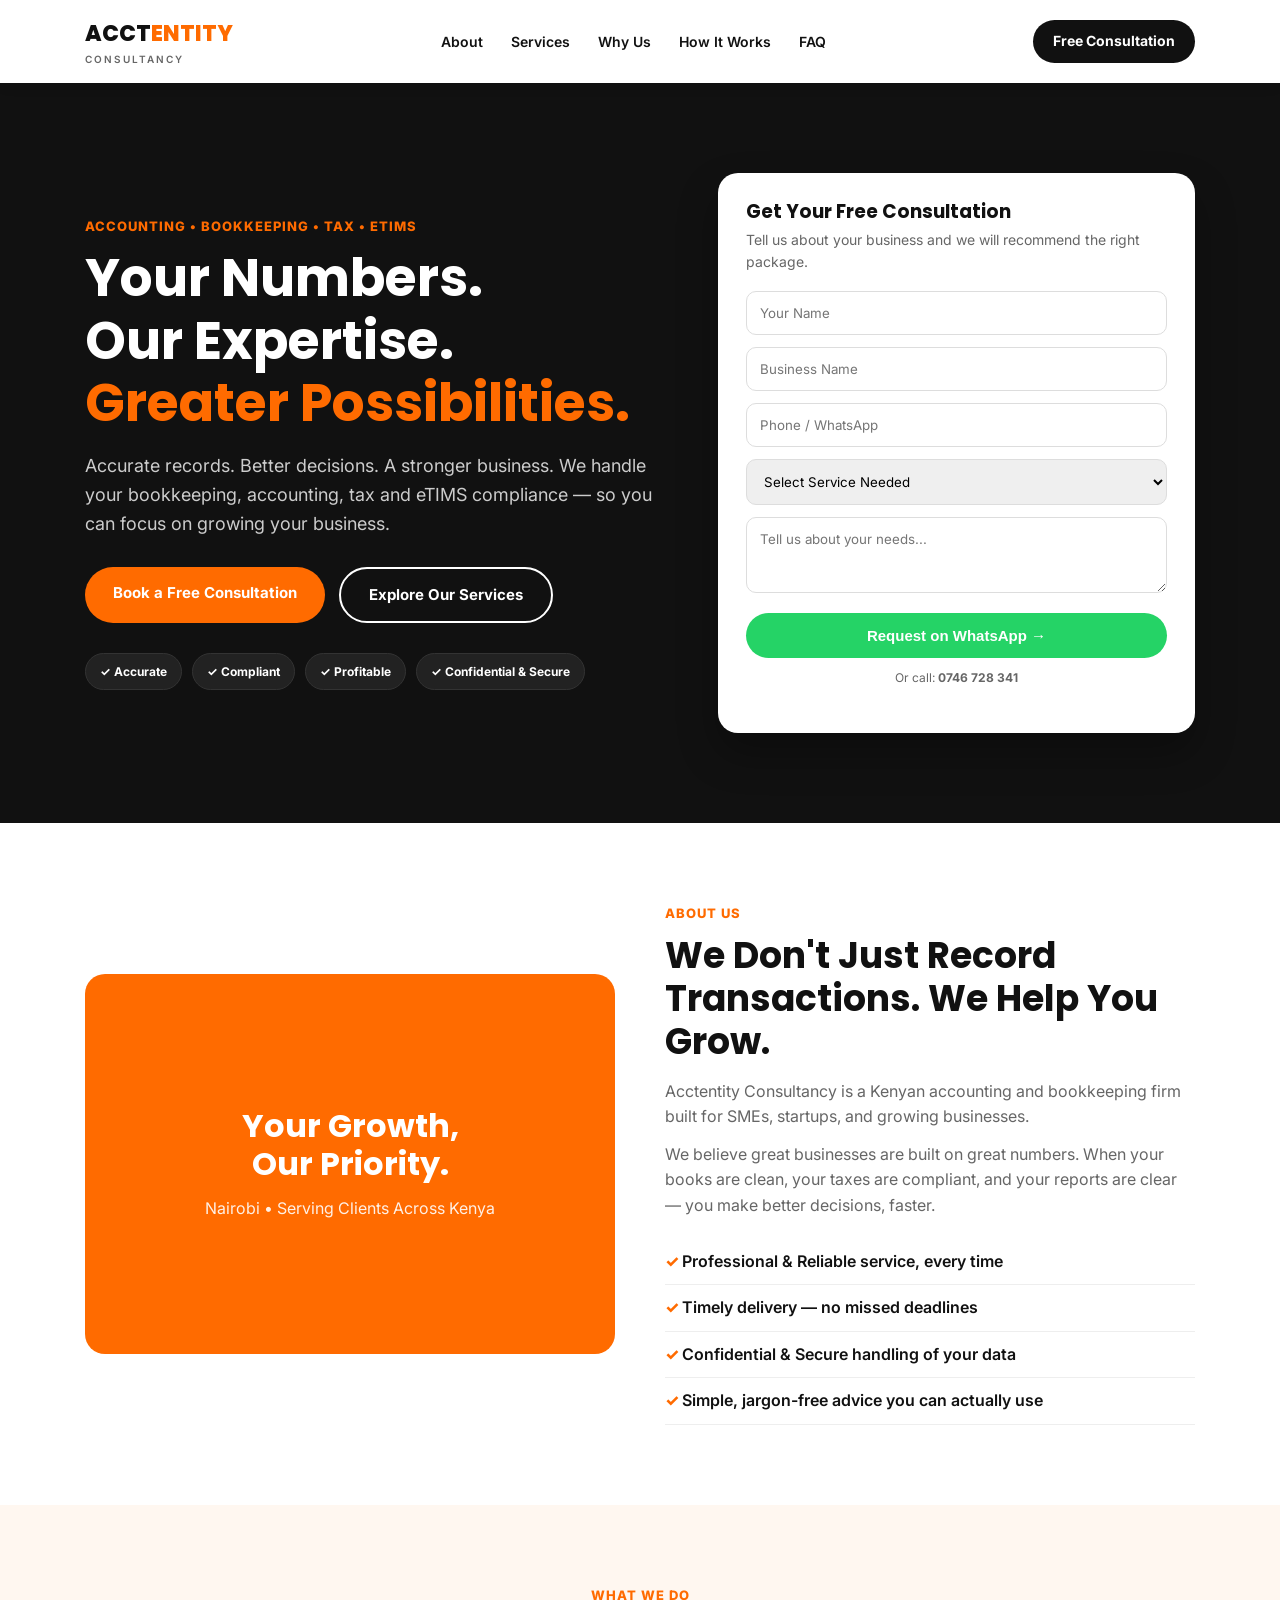
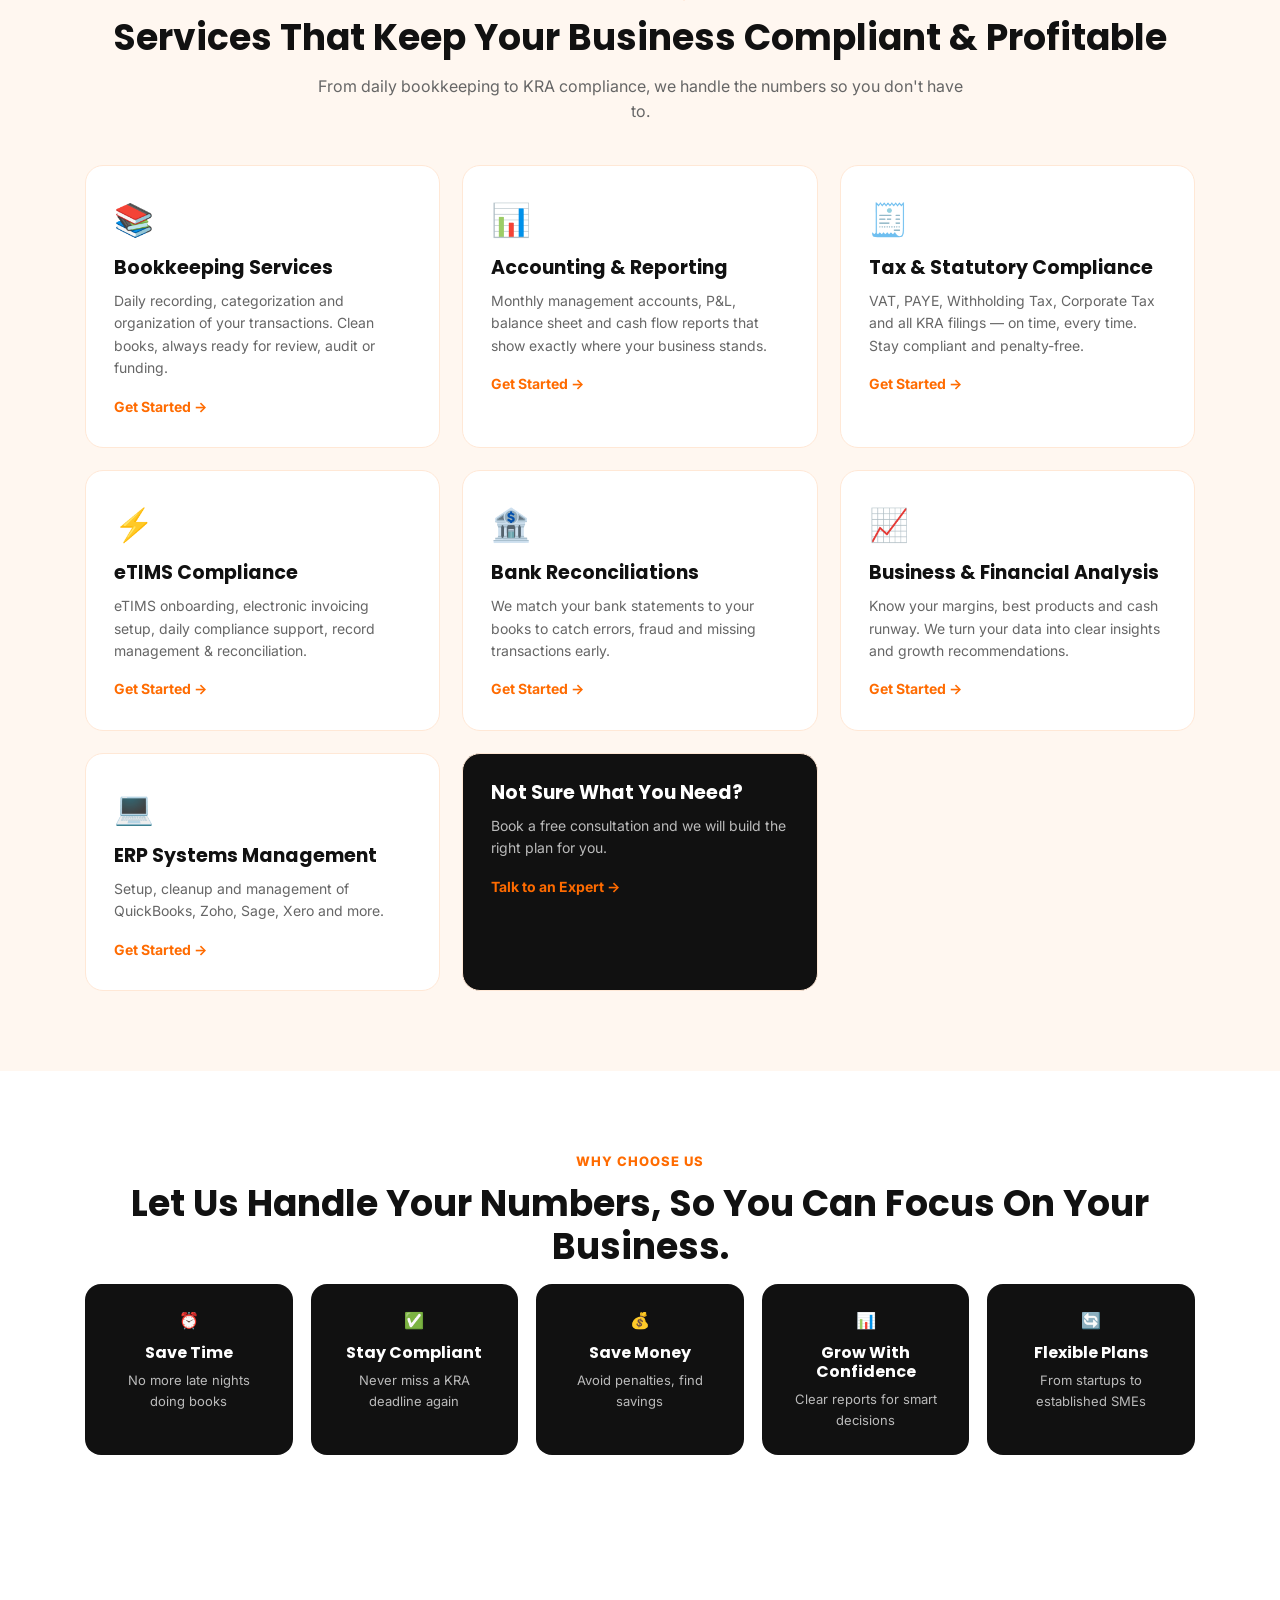
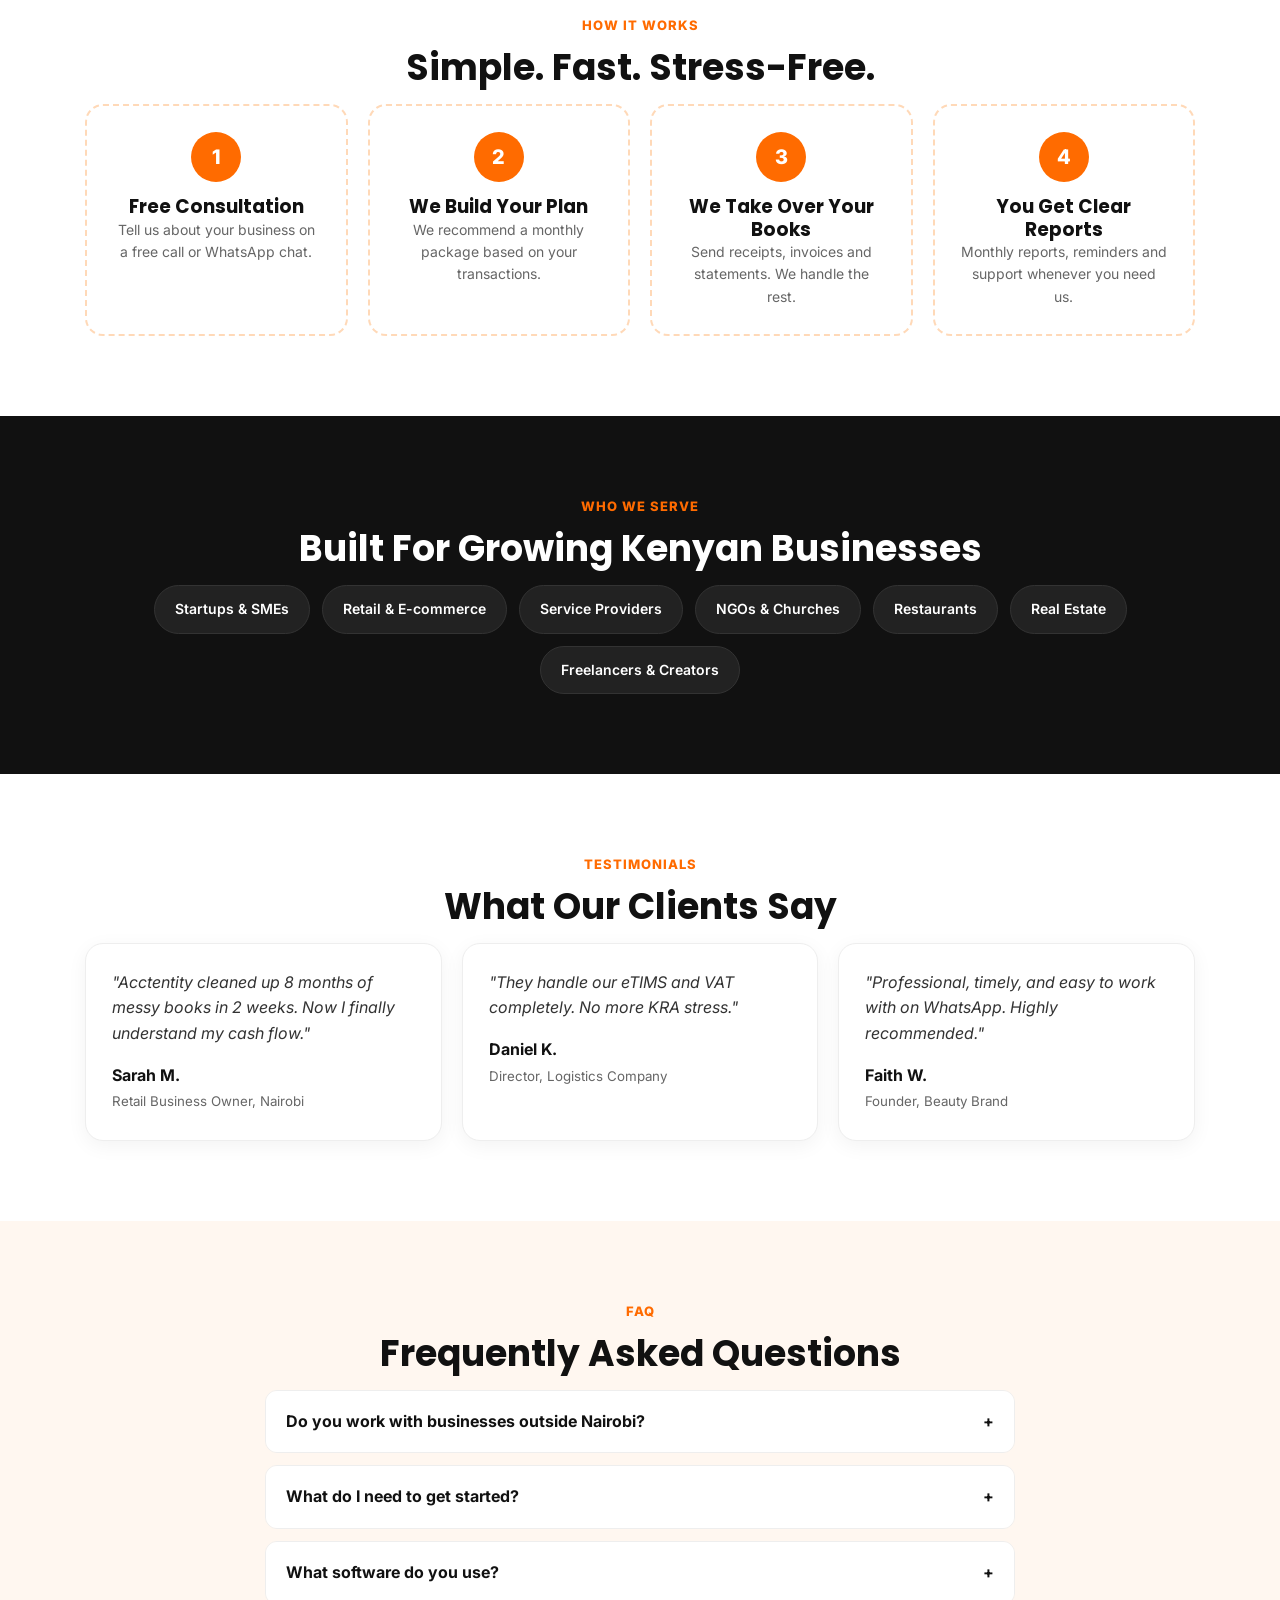
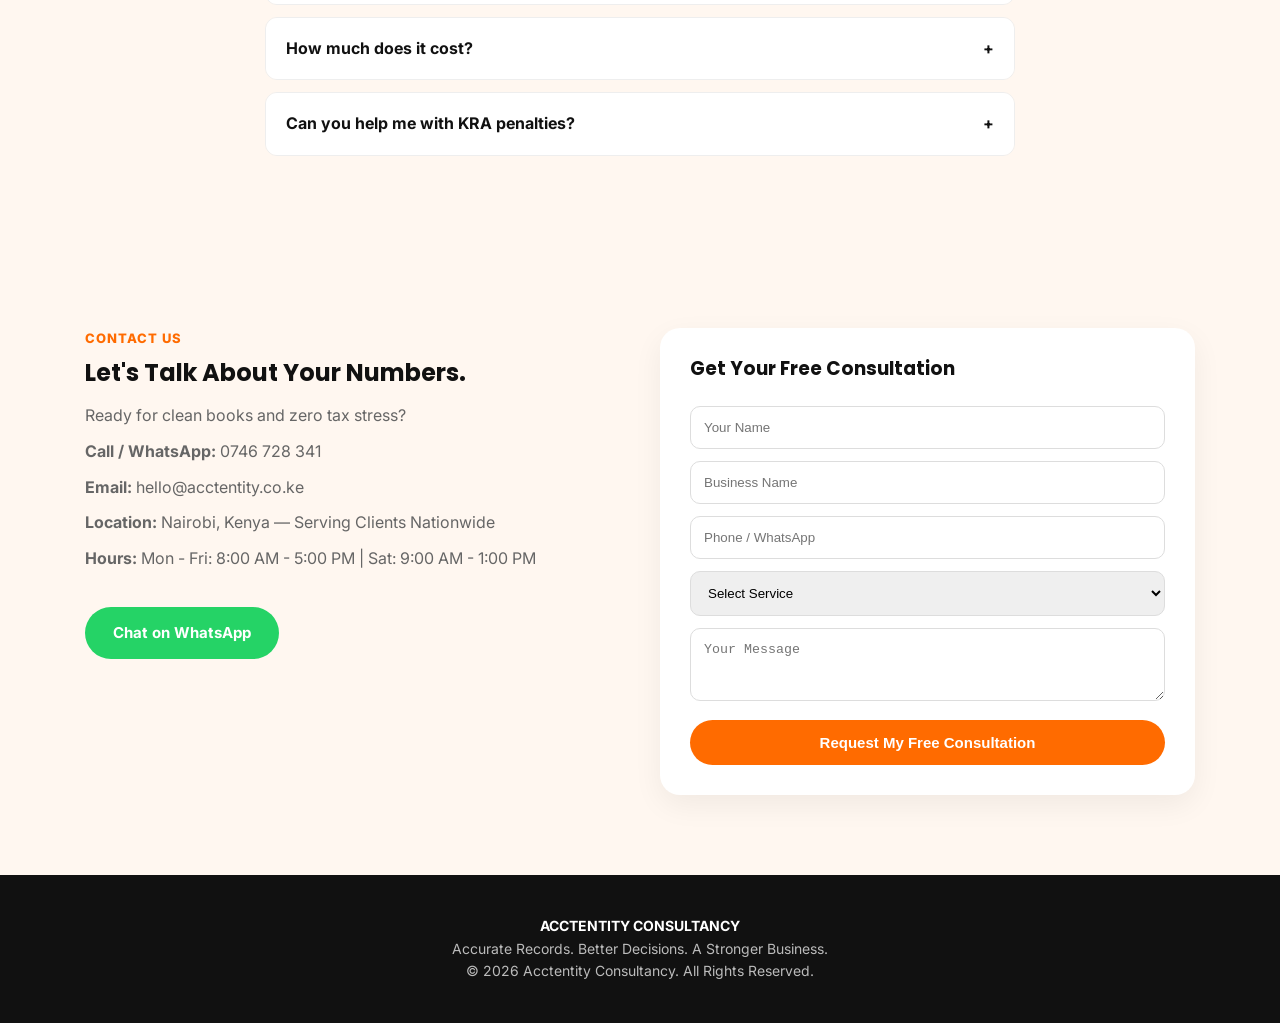
==== index.html @ 09a9f97b "Initial commit" ====
<!DOCTYPE html>
<html lang="en">
<head>
<meta charset="UTF-8">
<meta name="viewport" content="width=device-width, initial-scale=1.0">
<title>Acctentity Consultancy | Your Numbers. Our Expertise. Greater Possibilities.</title>
<meta name="description" content="Bookkeeping, Accounting, Tax & eTIMS Compliance in Kenya. Accurate records. Better decisions. A stronger business.">
<link href="https://fonts.googleapis.com/css2?family=Inter:wght@400;600;700;800&family=Poppins:wght@600;700;800&display=swap" rel="stylesheet">
<style>
*{margin:0;padding:0;box-sizing:border-box}
:root{--orange:#FF6B00;--black:#111111;--dark:#1A1A1A;--light:#FFF7F0;--gray:#666;--white:#fff;--green:#25D366}
body{font-family:'Inter',sans-serif;color:var(--black);line-height:1.6;background:#fff}
h1,h2,h3{font-family:'Poppins',sans-serif;line-height:1.2}
a{text-decoration:none}
.container{max-width:1150px;margin:0 auto;padding:0 20px}
.btn{display:inline-block;padding:14px 28px;border-radius:50px;font-weight:700;font-size:15px;transition:.3s}
.btn-orange{background:var(--orange);color:#fff}
.btn-orange:hover{background:#e65f00;transform:translateY(-2px)}
.btn-outline{border:2px solid #fff;color:#fff}
.btn-dark{background:var(--black);color:#fff}
.btn-green{background:var(--green);color:#fff}
section{padding:80px 0}
.section-tag{color:var(--orange);font-weight:800;letter-spacing:1px;text-transform:uppercase;font-size:13px;margin-bottom:10px}
.section-title{font-size:36px;margin-bottom:15px}
.section-sub{color:var(--gray);max-width:650px;margin-bottom:40px}
.center{text-align:center}
.center .section-sub{margin:0 auto 40px}

/* NAV */
header{position:sticky;top:0;z-index:100;background:#fff;box-shadow:0 2px 15px rgba(0,0,0,.06)}
nav{display:flex;justify-content:space-between;align-items:center;padding:16px 0}
.logo{font-family:'Poppins',sans-serif;font-weight:800;font-size:22px}
.logo span{color:var(--orange)}
.logo small{display:block;font-family:'Inter',sans-serif;font-size:10px;letter-spacing:2px;color:var(--gray);font-weight:600}
.nav-links{display:flex;gap:28px;list-style:none}
.nav-links a{color:var(--black);font-weight:600;font-size:14px}
.nav-links a:hover{color:var(--orange)}
.nav-cta{padding:10px 20px;background:var(--black);color:#fff;border-radius:50px;font-weight:700;font-size:14px}
.mobile-menu{display:none;font-size:26px;cursor:pointer}

/* HERO */
.hero{background:var(--black);color:#fff;padding:90px 0;position:relative;overflow:hidden}
.hero-grid{display:grid;grid-template-columns:1.1fr .9fr;gap:50px;align-items:center}
.hero h1{font-size:52px;margin-bottom:18px}
.hero h1 span{color:var(--orange)}
.hero p{color:#ccc;font-size:18px;margin-bottom:28px}
.hero-btns{display:flex;gap:14px;flex-wrap:wrap;margin-bottom:30px}
.trust-bar{display:flex;gap:10px;flex-wrap:wrap}
.trust-bar span{background:#222;border:1px solid #333;padding:8px 14px;border-radius:50px;font-size:12px;font-weight:700}
.hero-card{background:#fff;color:var(--black);border-radius:20px;padding:28px;box-shadow:0 20px 40px rgba(0,0,0,.3)}
.hero-card h3{margin-bottom:5px}
.hero-card p{color:var(--gray);font-size:14px;margin-bottom:18px}
.hero-card input,.hero-card select,.hero-card textarea{width:100%;padding:13px;border:1px solid #ddd;border-radius:10px;margin-bottom:12px;font-family:inherit}
.hero-card button{width:100%;border:none;cursor:pointer}

/* ABOUT */
.about-grid{display:grid;grid-template-columns:1fr 1fr;gap:50px;align-items:center}
.about-img{background:var(--orange);border-radius:20px;height:380px;display:flex;align-items:center;justify-content:center;color:#fff;text-align:center;padding:30px}
.about-img h3{font-size:32px}
.promise-list{list-style:none;margin-top:20px}
.promise-list li{padding:10px 0;border-bottom:1px solid #eee;font-weight:600}
.promise-list li:before{content:"✓ ";color:var(--orange);font-weight:800}

/* SERVICES */
.services{background:var(--light)}
.services-grid{display:grid;grid-template-columns:repeat(3,1fr);gap:22px}
.service-card{background:#fff;padding:28px;border-radius:18px;border:1px solid #ffe8d6}
.service-card .icon{font-size:32px;margin-bottom:12px}
.service-card h3{margin-bottom:10px;font-size:19px}
.service-card p{color:var(--gray);font-size:14px;margin-bottom:14px}
.service-card a{color:var(--orange);font-weight:700;font-size:14px}

/* WHY */
.why-grid{display:grid;grid-template-columns:repeat(5,1fr);gap:18px}
.why-box{background:var(--black);color:#fff;padding:24px;border-radius:16px;text-align:center}
.why-box h3{font-size:16px;margin:10px 0 8px}
.why-box p{font-size:13px;color:#bbb}

/* PROCESS */
.process{background:#fff}
.steps{display:grid;grid-template-columns:repeat(4,1fr);gap:20px}
.step{border:2px dashed #ffd9b8;border-radius:18px;padding:26px;text-align:center;position:relative}
.step-num{width:50px;height:50px;background:var(--orange);color:#fff;border-radius:50%;display:flex;align-items:center;justify-content:center;font-weight:800;font-size:20px;margin:0 auto 14px}

/* SERVE */
.serve{background:var(--black);color:#fff}
.serve-tags{display:flex;flex-wrap:wrap;gap:12px;justify-content:center}
.serve-tags span{background:#222;border:1px solid #333;padding:12px 20px;border-radius:50px;font-size:14px;font-weight:600}

/* TESTIMONIALS */
.testi-grid{display:grid;grid-template-columns:repeat(3,1fr);gap:20px}
.testi{background:#fff;border:1px solid #eee;border-radius:18px;padding:26px;box-shadow:0 5px 20px rgba(0,0,0,.05)}
.testi p{font-style:italic;color:#333;margin-bottom:16px}
.testi strong{display:block}
.testi small{color:var(--gray)}

/* FAQ */
.faq{max-width:750px;margin:0 auto}
.faq-item{border:1px solid #eee;border-radius:12px;margin-bottom:12px;overflow:hidden}
.faq-q{padding:18px 20px;background:#fff;font-weight:700;cursor:pointer;display:flex;justify-content:space-between}
.faq-a{padding:0 20px 18px;color:var(--gray);font-size:14px;display:none}
.faq-item.open .faq-a{display:block}

/* CONTACT */
.contact{background:var(--light)}
.contact-grid{display:grid;grid-template-columns:1fr 1fr;gap:40px}
.contact-info h2{margin-bottom:16px}
.contact-info p{margin-bottom:10px;color:var(--gray)}
.contact-form{background:#fff;padding:30px;border-radius:20px;box-shadow:0 10px 30px rgba(0,0,0,.06)}
.contact-form input,.contact-form select,.contact-form textarea{width:100%;padding:13px;border:1px solid #ddd;border-radius:10px;margin-bottom:12px}
.contact-form button{width:100%;border:none;cursor:pointer}
footer{background:#111;color:#bbb;padding:40px 0;text-align:center;font-size:14px}
footer strong{color:#fff}

/* RESPONSIVE */
@media(max-width:900px){
.hero-grid,.about-grid,.contact-grid{grid-template-columns:1fr}
.services-grid{grid-template-columns:repeat(2,1fr)}
.why-grid{grid-template-columns:repeat(2,1fr)}
.steps,.testi-grid{grid-template-columns:1fr}
.hero h1{font-size:38px}
.nav-links{display:none}
.mobile-menu{display:block}
.section-title{font-size:28px}
}
@media(max-width:550px){.services-grid{grid-template-columns:1fr}}
</style>
</head>
<body>

<header>
<div class="container">
<nav>
<div class="logo">ACCT<span>ENTITY</span> <small>CONSULTANCY</small></div>
<ul class="nav-links">
<li><a href="#about">About</a></li>
<li><a href="#services">Services</a></li>
<li><a href="#why">Why Us</a></li>
<li><a href="#process">How It Works</a></li>
<li><a href="#faq">FAQ</a></li>
</ul>
<a class="nav-cta" href="#contact">Free Consultation</a>
<div class="mobile-menu" onclick="document.querySelector('.nav-links').style.display=document.querySelector('.nav-links').style.display==='flex'?'none':'flex'">☰</div>
</nav>
</div>
</header>

<!-- HERO -->
<section class="hero">
<div class="container hero-grid">
<div>
<div class="section-tag">Accounting • Bookkeeping • Tax • eTIMS</div>
<h1>Your Numbers.<br>Our Expertise.<br><span>Greater Possibilities.</span></h1>
<p>Accurate records. Better decisions. A stronger business. We handle your bookkeeping, accounting, tax and eTIMS compliance — so you can focus on growing your business.</p>
<div class="hero-btns">
<a href="#contact" class="btn btn-orange">Book a Free Consultation</a>
<a href="#services" class="btn btn-outline">Explore Our Services</a>
</div>
<div class="trust-bar">
<span>✓ Accurate</span><span>✓ Compliant</span><span>✓ Profitable</span><span>✓ Confidential & Secure</span>
</div>
</div>
<div class="hero-card">
<h3>Get Your Free Consultation</h3>
<p>Tell us about your business and we will recommend the right package.</p>
<form onsubmit="sendWhatsApp(event)">
<input type="text" id="name" placeholder="Your Name" required>
<input type="text" id="business" placeholder="Business Name" required>
<input type="tel" id="phone" placeholder="Phone / WhatsApp" required>
<select id="service" required>
<option value="">Select Service Needed</option>
<option>Bookkeeping</option>
<option>Accounting & Reporting</option>
<option>Tax & Compliance</option>
<option>eTIMS Compliance</option>
<option>ERP Systems</option>
<option>Financial Analysis</option>
</select>
<textarea id="msg" rows="3" placeholder="Tell us about your needs..."></textarea>
<button type="submit" class="btn btn-green">Request on WhatsApp →</button>
</form>
<p style="font-size:12px;text-align:center;margin-top:10px;">Or call: <b>0746 728 341</b></p>
</div>
</div>
</section>

<!-- ABOUT -->
<section id="about">
<div class="container about-grid">
<div class="about-img"><div><h3>Your Growth,<br>Our Priority.</h3><p style="margin-top:12px;color:#fff;opacity:.9">Nairobi • Serving Clients Across Kenya</p></div></div>
<div>
<div class="section-tag">About Us</div>
<h2 class="section-title">We Don't Just Record Transactions. We Help You Grow.</h2>
<p style="color:var(--gray)">Acctentity Consultancy is a Kenyan accounting and bookkeeping firm built for SMEs, startups, and growing businesses.</p>
<p style="color:var(--gray);margin-top:12px">We believe great businesses are built on great numbers. When your books are clean, your taxes are compliant, and your reports are clear — you make better decisions, faster.</p>
<ul class="promise-list">
<li>Professional & Reliable service, every time</li>
<li>Timely delivery — no missed deadlines</li>
<li>Confidential & Secure handling of your data</li>
<li>Simple, jargon-free advice you can actually use</li>
</ul>
</div>
</div>
</section>

<!-- SERVICES -->
<section id="services" class="services">
<div class="container">
<div class="center"><div class="section-tag">What We Do</div><h2 class="section-title">Services That Keep Your Business Compliant & Profitable</h2><p class="section-sub">From daily bookkeeping to KRA compliance, we handle the numbers so you don't have to.</p></div>
<div class="services-grid">
<div class="service-card"><div class="icon">📚</div><h3>Bookkeeping Services</h3><p>Daily recording, categorization and organization of your transactions. Clean books, always ready for review, audit or funding.</p><a href="#contact">Get Started →</a></div>
<div class="service-card"><div class="icon">📊</div><h3>Accounting & Reporting</h3><p>Monthly management accounts, P&L, balance sheet and cash flow reports that show exactly where your business stands.</p><a href="#contact">Get Started →</a></div>
<div class="service-card"><div class="icon">🧾</div><h3>Tax & Statutory Compliance</h3><p>VAT, PAYE, Withholding Tax, Corporate Tax and all KRA filings — on time, every time. Stay compliant and penalty-free.</p><a href="#contact">Get Started →</a></div>
<div class="service-card"><div class="icon">⚡</div><h3>eTIMS Compliance</h3><p>eTIMS onboarding, electronic invoicing setup, daily compliance support, record management & reconciliation.</p><a href="#contact">Get Started →</a></div>
<div class="service-card"><div class="icon">🏦</div><h3>Bank Reconciliations</h3><p>We match your bank statements to your books to catch errors, fraud and missing transactions early.</p><a href="#contact">Get Started →</a></div>
<div class="service-card"><div class="icon">📈</div><h3>Business & Financial Analysis</h3><p>Know your margins, best products and cash runway. We turn your data into clear insights and growth recommendations.</p><a href="#contact">Get Started →</a></div>
<div class="service-card"><div class="icon">💻</div><h3>ERP Systems Management</h3><p>Setup, cleanup and management of QuickBooks, Zoho, Sage, Xero and more.</p><a href="#contact">Get Started →</a></div>
<div class="service-card" style="background:var(--black);color:#fff"><h3 style="color:#fff">Not Sure What You Need?</h3><p style="color:#bbb">Book a free consultation and we will build the right plan for you.</p><a href="#contact" style="color:var(--orange)">Talk to an Expert →</a></div>
</div>
</div>
</section>

<!-- WHY -->
<section id="why">
<div class="container">
<div class="center"><div class="section-tag">Why Choose Us</div><h2 class="section-title">Let Us Handle Your Numbers, So You Can Focus On Your Business.</h2></div>
<div class="why-grid">
<div class="why-box"><div>⏰</div><h3>Save Time</h3><p>No more late nights doing books</p></div>
<div class="why-box"><div>✅</div><h3>Stay Compliant</h3><p>Never miss a KRA deadline again</p></div>
<div class="why-box"><div>💰</div><h3>Save Money</h3><p>Avoid penalties, find savings</p></div>
<div class="why-box"><div>📊</div><h3>Grow With Confidence</h3><p>Clear reports for smart decisions</p></div>
<div class="why-box"><div>🔄</div><h3>Flexible Plans</h3><p>From startups to established SMEs</p></div>
</div>
</div>
</section>

<!-- PROCESS -->
<section id="process" class="process">
<div class="container">
<div class="center"><div class="section-tag">How It Works</div><h2 class="section-title">Simple. Fast. Stress-Free.</h2></div>
<div class="steps">
<div class="step"><div class="step-num">1</div><h3>Free Consultation</h3><p style="color:var(--gray);font-size:14px">Tell us about your business on a free call or WhatsApp chat.</p></div>
<div class="step"><div class="step-num">2</div><h3>We Build Your Plan</h3><p style="color:var(--gray);font-size:14px">We recommend a monthly package based on your transactions.</p></div>
<div class="step"><div class="step-num">3</div><h3>We Take Over Your Books</h3><p style="color:var(--gray);font-size:14px">Send receipts, invoices and statements. We handle the rest.</p></div>
<div class="step"><div class="step-num">4</div><h3>You Get Clear Reports</h3><p style="color:var(--gray);font-size:14px">Monthly reports, reminders and support whenever you need us.</p></div>
</div>
</div>
</section>

<!-- SERVE -->
<section class="serve">
<div class="container center">
<div class="section-tag">Who We Serve</div>
<h2 class="section-title" style="color:#fff">Built For Growing Kenyan Businesses</h2>
<div class="serve-tags">
<span>Startups & SMEs</span><span>Retail & E-commerce</span><span>Service Providers</span><span>NGOs & Churches</span><span>Restaurants</span><span>Real Estate</span><span>Freelancers & Creators</span>
</div>
</div>
</section>

<!-- TESTIMONIALS -->
<section>
<div class="container">
<div class="center"><div class="section-tag">Testimonials</div><h2 class="section-title">What Our Clients Say</h2></div>
<div class="testi-grid">
<div class="testi"><p>"Acctentity cleaned up 8 months of messy books in 2 weeks. Now I finally understand my cash flow."</p><strong>Sarah M.</strong><small>Retail Business Owner, Nairobi</small></div>
<div class="testi"><p>"They handle our eTIMS and VAT completely. No more KRA stress."</p><strong>Daniel K.</strong><small>Director, Logistics Company</small></div>
<div class="testi"><p>"Professional, timely, and easy to work with on WhatsApp. Highly recommended."</p><strong>Faith W.</strong><small>Founder, Beauty Brand</small></div>
</div>
</div>
</section>

<!-- FAQ -->
<section id="faq" style="background:var(--light)">
<div class="container">
<div class="center"><div class="section-tag">FAQ</div><h2 class="section-title">Frequently Asked Questions</h2></div>
<div class="faq">
<div class="faq-item"><div class="faq-q" onclick="this.parentElement.classList.toggle('open')">Do you work with businesses outside Nairobi? <span>+</span></div><div class="faq-a">Yes. We work 100% remotely via WhatsApp, email and Zoom with clients across Kenya.</div></div>
<div class="faq-item"><div class="faq-q" onclick="this.parentElement.classList.toggle('open')">What do I need to get started? <span>+</span></div><div class="faq-a">Just your business registration, recent bank statements, and any existing records. We will guide you through the rest.</div></div>
<div class="faq-item"><div class="faq-q" onclick="this.parentElement.classList.toggle('open')">What software do you use? <span>+</span></div><div class="faq-a">QuickBooks, Zoho Books, Xero, Sage and Excel — or we can work with your current system.</div></div>
<div class="faq-item"><div class="faq-q" onclick="this.parentElement.classList.toggle('open')">How much does it cost? <span>+</span></div><div class="faq-a">Our monthly packages are tailored to your transaction volume. Book a free consultation for a custom quote.</div></div>
<div class="faq-item"><div class="faq-q" onclick="this.parentElement.classList.toggle('open')">Can you help me with KRA penalties? <span>+</span></div><div class="faq-a">Yes. We can help you review, reconcile and resolve outstanding compliance issues.</div></div>
</div>
</div>
</section>

<!-- CONTACT -->
<section id="contact" class="contact">
<div class="container contact-grid">
<div class="contact-info">
<div class="section-tag">Contact Us</div>
<h2>Let's Talk About Your Numbers.</h2>
<p>Ready for clean books and zero tax stress?</p>
<p><b>Call / WhatsApp:</b> 0746 728 341</p>
<p><b>Email:</b> hello@acctentity.co.ke</p>
<p><b>Location:</b> Nairobi, Kenya — Serving Clients Nationwide</p>
<p><b>Hours:</b> Mon - Fri: 8:00 AM - 5:00 PM | Sat: 9:00 AM - 1:00 PM</p>
<br>
<a href="https://wa.me/254746728341?text=Hi%20Acctentity%2C%20I%20need%20help%20with%20my%20books" target="_blank" class="btn btn-green">Chat on WhatsApp</a>
</div>
<div class="contact-form">
<h3>Get Your Free Consultation</h3><br>
<form onsubmit="sendWhatsApp(event)">
<input type="text" placeholder="Your Name" required>
<input type="text" placeholder="Business Name">
<input type="tel" placeholder="Phone / WhatsApp" required>
<select><option>Select Service</option><option>Bookkeeping</option><option>Tax</option><option>eTIMS</option><option>Accounting</option></select>
<textarea rows="3" placeholder="Your Message"></textarea>
<button type="submit" class="btn btn-orange">Request My Free Consultation</button>
</form>
</div>
</div>
</section>

<footer>
<strong>ACCTENTITY CONSULTANCY</strong><br>
Accurate Records. Better Decisions. A Stronger Business.<br>
© 2026 Acctentity Consultancy. All Rights Reserved.
</footer>

<script>
function sendWhatsApp(e){
e.preventDefault();
var name=document.getElementById('name')?.value || '';
var biz=document.getElementById('business')?.value || '';
var phone=document.getElementById('phone')?.value || '';
var service=document.getElementById('service')?.value || '';
var msg=document.getElementById('msg')?.value || '';
var text="Hi Acctentity, I am "+name+" from "+biz+". I need help with: "+service+". "+msg+" My number: "+phone;
window.open("https://wa.me/254746728341?text="+encodeURIComponent(text),"_blank");
}
</script>
</body>
</html>
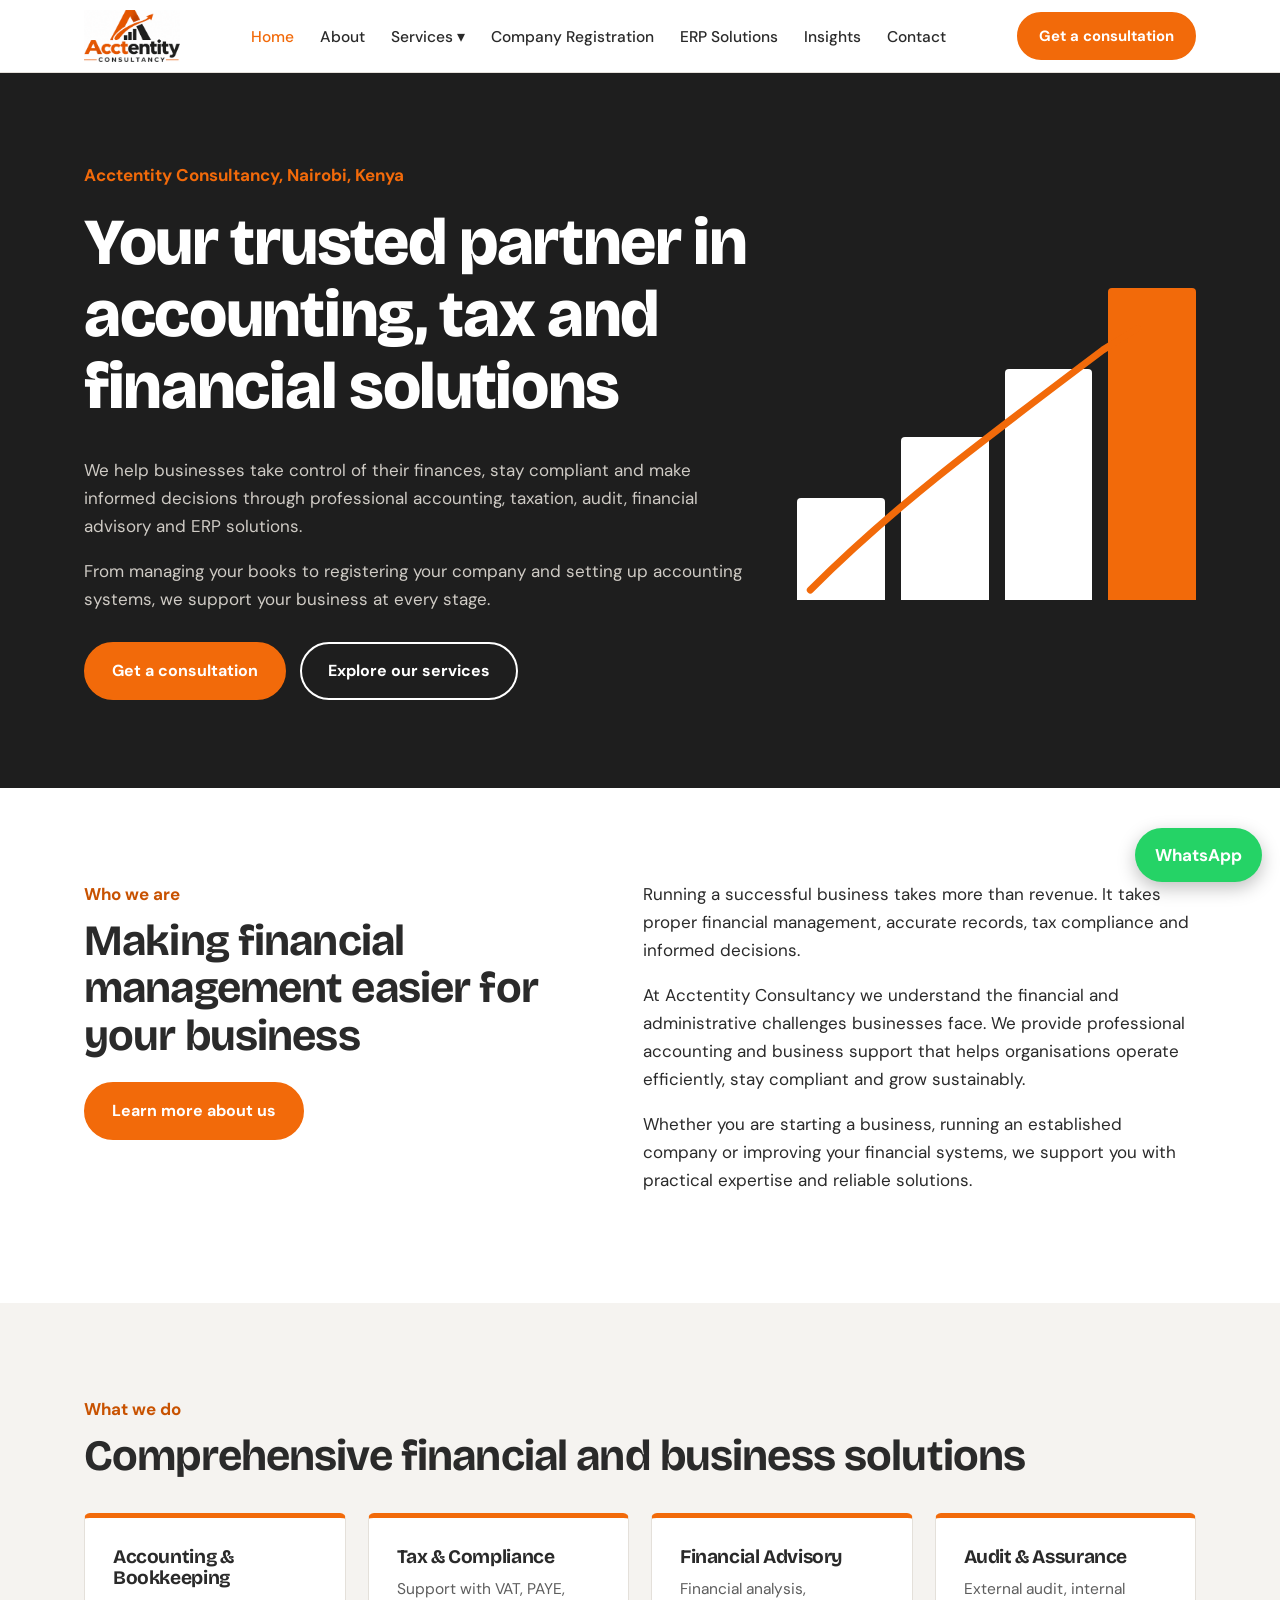
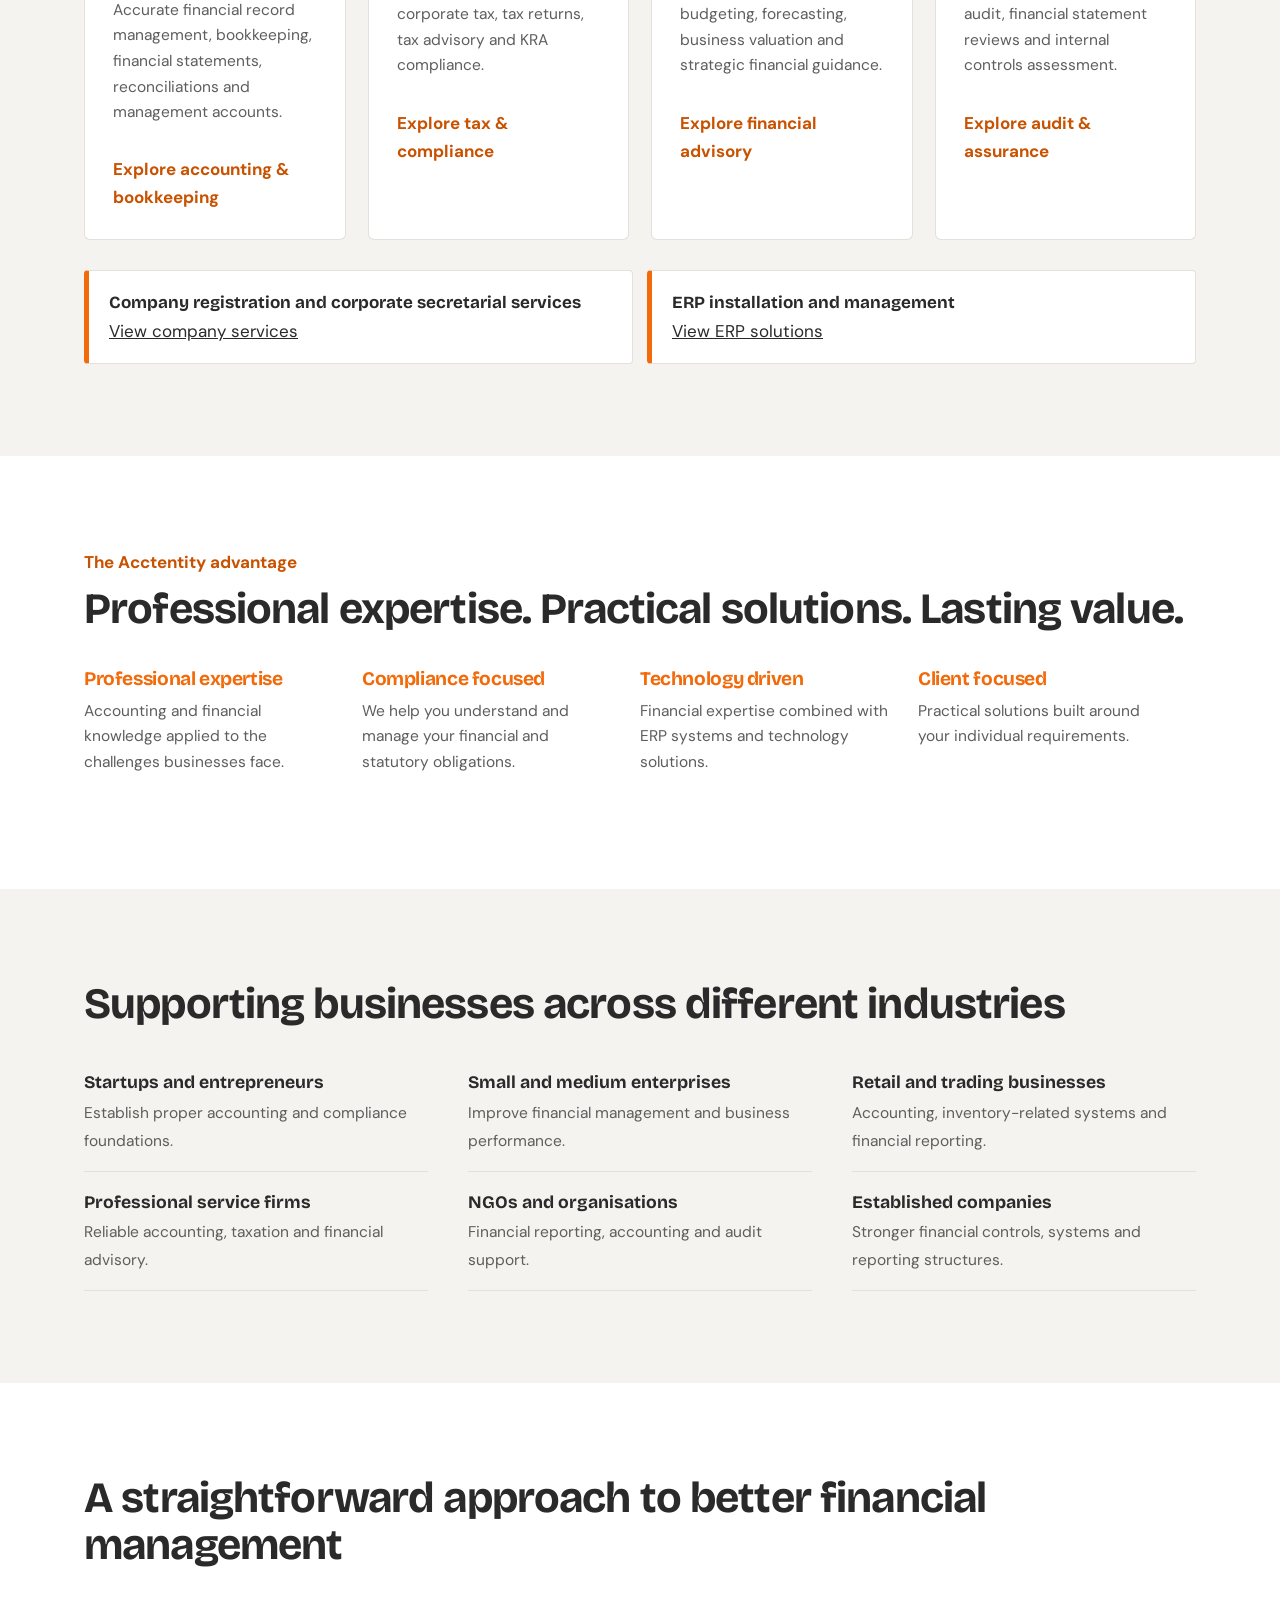
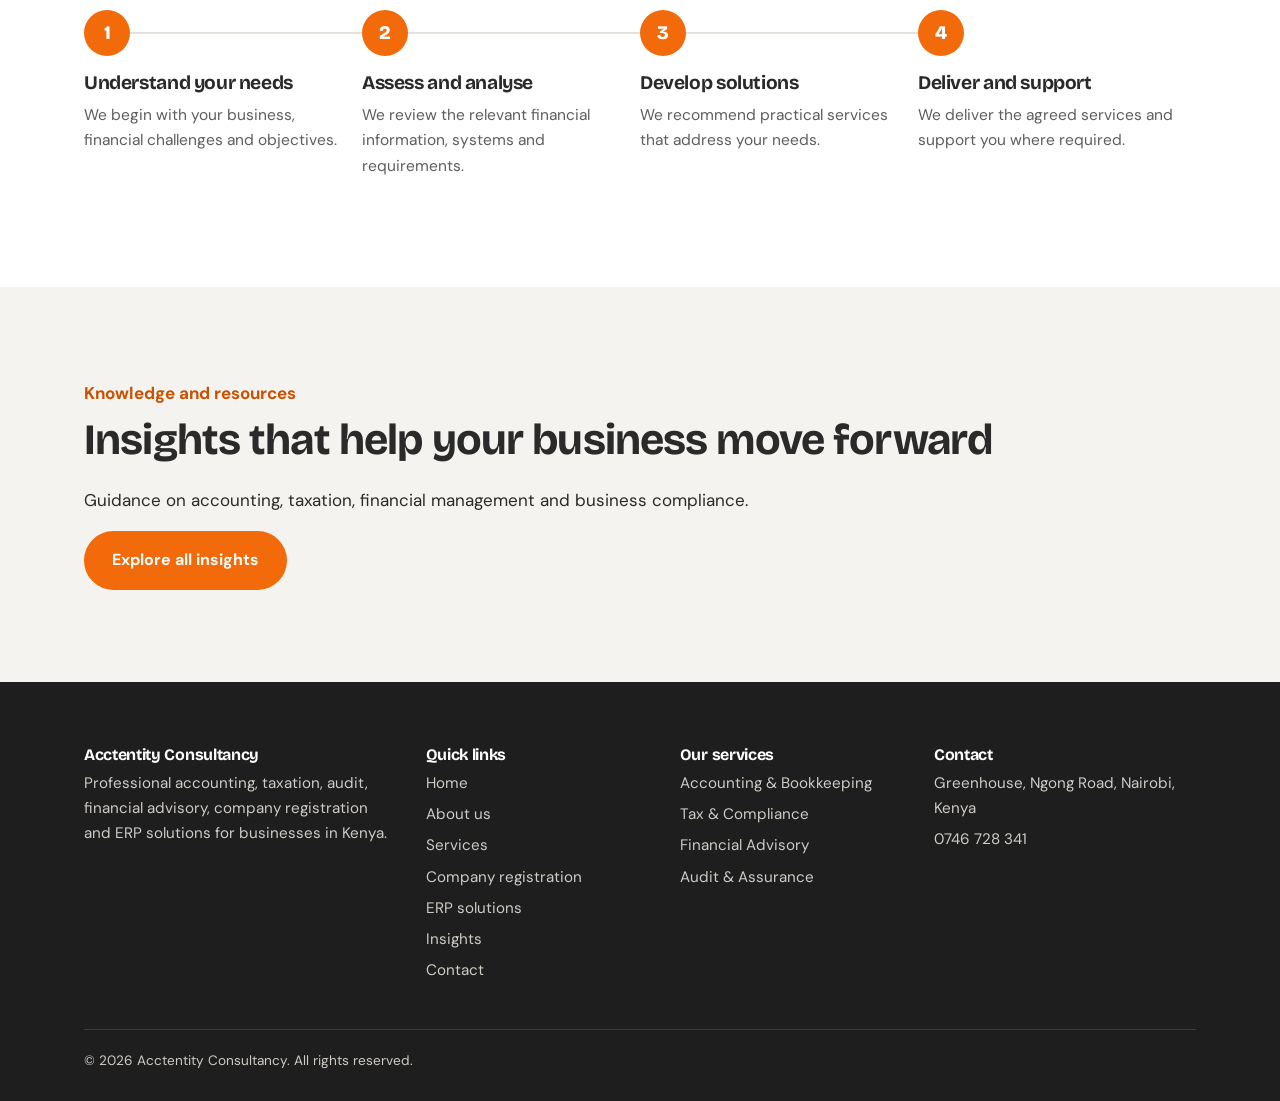
==== commit 17f07721: "Add Acctentity multi-page website" ====
--- a/index.html
+++ b/index.html
@@ -1,334 +1,57 @@
 <!DOCTYPE html>
 <html lang="en">
 <head>
-<meta charset="UTF-8">
-<meta name="viewport" content="width=device-width, initial-scale=1.0">
-<title>Acctentity Consultancy | Your Numbers. Our Expertise. Greater Possibilities.</title>
-<meta name="description" content="Bookkeeping, Accounting, Tax & eTIMS Compliance in Kenya. Accurate records. Better decisions. A stronger business.">
-<link href="https://fonts.googleapis.com/css2?family=Inter:wght@400;600;700;800&family=Poppins:wght@600;700;800&display=swap" rel="stylesheet">
-<style>
-*{margin:0;padding:0;box-sizing:border-box}
-:root{--orange:#FF6B00;--black:#111111;--dark:#1A1A1A;--light:#FFF7F0;--gray:#666;--white:#fff;--green:#25D366}
-body{font-family:'Inter',sans-serif;color:var(--black);line-height:1.6;background:#fff}
-h1,h2,h3{font-family:'Poppins',sans-serif;line-height:1.2}
-a{text-decoration:none}
-.container{max-width:1150px;margin:0 auto;padding:0 20px}
-.btn{display:inline-block;padding:14px 28px;border-radius:50px;font-weight:700;font-size:15px;transition:.3s}
-.btn-orange{background:var(--orange);color:#fff}
-.btn-orange:hover{background:#e65f00;transform:translateY(-2px)}
-.btn-outline{border:2px solid #fff;color:#fff}
-.btn-dark{background:var(--black);color:#fff}
-.btn-green{background:var(--green);color:#fff}
-section{padding:80px 0}
-.section-tag{color:var(--orange);font-weight:800;letter-spacing:1px;text-transform:uppercase;font-size:13px;margin-bottom:10px}
-.section-title{font-size:36px;margin-bottom:15px}
-.section-sub{color:var(--gray);max-width:650px;margin-bottom:40px}
-.center{text-align:center}
-.center .section-sub{margin:0 auto 40px}
-
-/* NAV */
-header{position:sticky;top:0;z-index:100;background:#fff;box-shadow:0 2px 15px rgba(0,0,0,.06)}
-nav{display:flex;justify-content:space-between;align-items:center;padding:16px 0}
-.logo{font-family:'Poppins',sans-serif;font-weight:800;font-size:22px}
-.logo span{color:var(--orange)}
-.logo small{display:block;font-family:'Inter',sans-serif;font-size:10px;letter-spacing:2px;color:var(--gray);font-weight:600}
-.nav-links{display:flex;gap:28px;list-style:none}
-.nav-links a{color:var(--black);font-weight:600;font-size:14px}
-.nav-links a:hover{color:var(--orange)}
-.nav-cta{padding:10px 20px;background:var(--black);color:#fff;border-radius:50px;font-weight:700;font-size:14px}
-.mobile-menu{display:none;font-size:26px;cursor:pointer}
-
-/* HERO */
-.hero{background:var(--black);color:#fff;padding:90px 0;position:relative;overflow:hidden}
-.hero-grid{display:grid;grid-template-columns:1.1fr .9fr;gap:50px;align-items:center}
-.hero h1{font-size:52px;margin-bottom:18px}
-.hero h1 span{color:var(--orange)}
-.hero p{color:#ccc;font-size:18px;margin-bottom:28px}
-.hero-btns{display:flex;gap:14px;flex-wrap:wrap;margin-bottom:30px}
-.trust-bar{display:flex;gap:10px;flex-wrap:wrap}
-.trust-bar span{background:#222;border:1px solid #333;padding:8px 14px;border-radius:50px;font-size:12px;font-weight:700}
-.hero-card{background:#fff;color:var(--black);border-radius:20px;padding:28px;box-shadow:0 20px 40px rgba(0,0,0,.3)}
-.hero-card h3{margin-bottom:5px}
-.hero-card p{color:var(--gray);font-size:14px;margin-bottom:18px}
-.hero-card input,.hero-card select,.hero-card textarea{width:100%;padding:13px;border:1px solid #ddd;border-radius:10px;margin-bottom:12px;font-family:inherit}
-.hero-card button{width:100%;border:none;cursor:pointer}
-
-/* ABOUT */
-.about-grid{display:grid;grid-template-columns:1fr 1fr;gap:50px;align-items:center}
-.about-img{background:var(--orange);border-radius:20px;height:380px;display:flex;align-items:center;justify-content:center;color:#fff;text-align:center;padding:30px}
-.about-img h3{font-size:32px}
-.promise-list{list-style:none;margin-top:20px}
-.promise-list li{padding:10px 0;border-bottom:1px solid #eee;font-weight:600}
-.promise-list li:before{content:"✓ ";color:var(--orange);font-weight:800}
-
-/* SERVICES */
-.services{background:var(--light)}
-.services-grid{display:grid;grid-template-columns:repeat(3,1fr);gap:22px}
-.service-card{background:#fff;padding:28px;border-radius:18px;border:1px solid #ffe8d6}
-.service-card .icon{font-size:32px;margin-bottom:12px}
-.service-card h3{margin-bottom:10px;font-size:19px}
-.service-card p{color:var(--gray);font-size:14px;margin-bottom:14px}
-.service-card a{color:var(--orange);font-weight:700;font-size:14px}
-
-/* WHY */
-.why-grid{display:grid;grid-template-columns:repeat(5,1fr);gap:18px}
-.why-box{background:var(--black);color:#fff;padding:24px;border-radius:16px;text-align:center}
-.why-box h3{font-size:16px;margin:10px 0 8px}
-.why-box p{font-size:13px;color:#bbb}
-
-/* PROCESS */
-.process{background:#fff}
-.steps{display:grid;grid-template-columns:repeat(4,1fr);gap:20px}
-.step{border:2px dashed #ffd9b8;border-radius:18px;padding:26px;text-align:center;position:relative}
-.step-num{width:50px;height:50px;background:var(--orange);color:#fff;border-radius:50%;display:flex;align-items:center;justify-content:center;font-weight:800;font-size:20px;margin:0 auto 14px}
-
-/* SERVE */
-.serve{background:var(--black);color:#fff}
-.serve-tags{display:flex;flex-wrap:wrap;gap:12px;justify-content:center}
-.serve-tags span{background:#222;border:1px solid #333;padding:12px 20px;border-radius:50px;font-size:14px;font-weight:600}
-
-/* TESTIMONIALS */
-.testi-grid{display:grid;grid-template-columns:repeat(3,1fr);gap:20px}
-.testi{background:#fff;border:1px solid #eee;border-radius:18px;padding:26px;box-shadow:0 5px 20px rgba(0,0,0,.05)}
-.testi p{font-style:italic;color:#333;margin-bottom:16px}
-.testi strong{display:block}
-.testi small{color:var(--gray)}
-
-/* FAQ */
-.faq{max-width:750px;margin:0 auto}
-.faq-item{border:1px solid #eee;border-radius:12px;margin-bottom:12px;overflow:hidden}
-.faq-q{padding:18px 20px;background:#fff;font-weight:700;cursor:pointer;display:flex;justify-content:space-between}
-.faq-a{padding:0 20px 18px;color:var(--gray);font-size:14px;display:none}
-.faq-item.open .faq-a{display:block}
-
-/* CONTACT */
-.contact{background:var(--light)}
-.contact-grid{display:grid;grid-template-columns:1fr 1fr;gap:40px}
-.contact-info h2{margin-bottom:16px}
-.contact-info p{margin-bottom:10px;color:var(--gray)}
-.contact-form{background:#fff;padding:30px;border-radius:20px;box-shadow:0 10px 30px rgba(0,0,0,.06)}
-.contact-form input,.contact-form select,.contact-form textarea{width:100%;padding:13px;border:1px solid #ddd;border-radius:10px;margin-bottom:12px}
-.contact-form button{width:100%;border:none;cursor:pointer}
-footer{background:#111;color:#bbb;padding:40px 0;text-align:center;font-size:14px}
-footer strong{color:#fff}
-
-/* RESPONSIVE */
-@media(max-width:900px){
-.hero-grid,.about-grid,.contact-grid{grid-template-columns:1fr}
-.services-grid{grid-template-columns:repeat(2,1fr)}
-.why-grid{grid-template-columns:repeat(2,1fr)}
-.steps,.testi-grid{grid-template-columns:1fr}
-.hero h1{font-size:38px}
-.nav-links{display:none}
-.mobile-menu{display:block}
-.section-title{font-size:28px}
-}
-@media(max-width:550px){.services-grid{grid-template-columns:1fr}}
-</style>
+<meta charset="utf-8">
+<meta name="viewport" content="width=device-width, initial-scale=1">
+<title>Acctentity Consultancy - Accounting & Tax Services in Kenya</title>
+<meta name="description" content="Acctentity Consultancy offers accounting, bookkeeping, tax, audit, financial advisory, company registration and ERP solutions in Nairobi, Kenya.">
+<link rel="icon" type="image/png" href="assets/img/favicon.png">
+<link rel="preconnect" href="https://fonts.googleapis.com">
+<link href="https://fonts.googleapis.com/css2?family=Bricolage+Grotesque:wght@500;700;800&family=DM+Sans:wght@400;500;700&display=swap" rel="stylesheet">
+<link rel="stylesheet" href="assets/css/style.css">
+<script type="application/ld+json">{"@context":"https://schema.org","@type":"AccountingService","name":"Acctentity Consultancy","telephone":"+254746728341","image":"assets/img/logo.png","address":{"@type":"PostalAddress","streetAddress":"Greenhouse, Ngong Road","addressLocality":"Nairobi","addressCountry":"KE"},"areaServed":"Kenya"}</script>
 </head>
 <body>
+<header><div class="w nav" id="nav">
+<a href="index.html" aria-label="Acctentity Consultancy home"><img src="assets/img/logo.png" alt="Acctentity Consultancy"></a>
+<ul id="menu">
+<li><a href="index.html" class="on" aria-current="page" data-p="home">Home</a></li><li><a href="about.html" data-p="about">About</a></li>
+<li class="dd"><a href="services.html" data-p="services">Services &#9662;</a><ul class="sub"><li><a href="accounting.html" data-p="accounting">Accounting &amp; Bookkeeping</a></li><li><a href="tax.html" data-p="tax">Tax &amp; Compliance</a></li><li><a href="advisory.html" data-p="advisory">Financial Advisory</a></li><li><a href="audit.html" data-p="audit">Audit &amp; Assurance</a></li></ul></li>
+<li><a href="company-registration.html" data-p="registration">Company Registration</a></li><li><a href="erp-solutions.html" data-p="erp">ERP Solutions</a></li><li><a href="insights.html" data-p="insights">Insights</a></li><li><a href="contact.html" data-p="contact">Contact</a></li>
+</ul>
+<a class="btn" href="contact.html">Get a consultation</a>
+<button class="burger" id="bg" aria-label="Open menu" aria-expanded="false">&#9776;</button>
+</div></header>
+<main>
 
-<header>
-<div class="container">
-<nav>
-<div class="logo">ACCT<span>ENTITY</span> <small>CONSULTANCY</small></div>
-<ul class="nav-links">
-<li><a href="#about">About</a></li>
-<li><a href="#services">Services</a></li>
-<li><a href="#why">Why Us</a></li>
-<li><a href="#process">How It Works</a></li>
-<li><a href="#faq">FAQ</a></li>
-</ul>
-<a class="nav-cta" href="#contact">Free Consultation</a>
-<div class="mobile-menu" onclick="document.querySelector('.nav-links').style.display=document.querySelector('.nav-links').style.display==='flex'?'none':'flex'">☰</div>
-</nav>
+<div class="hero"><div class="w">
+<div><div class="loc">Acctentity Consultancy, Nairobi, Kenya</div>
+<h1>Your trusted partner in accounting, tax and financial solutions</h1>
+<p>We help businesses take control of their finances, stay compliant and make informed decisions through professional accounting, taxation, audit, financial advisory and ERP solutions.</p>
+<p>From managing your books to registering your company and setting up accounting systems, we support your business at every stage.</p>
+<div class="row"><a class="btn" href="contact.html">Get a consultation</a><a class="btn ghost" href="services.html">Explore our services</a></div></div>
+<div class="bars" aria-hidden="true"><i></i><i></i><i></i><i></i><svg viewBox="0 0 300 340" preserveAspectRatio="none"><path d="M10 330 C70 250 130 190 230 90 L290 40" vector-effect="non-scaling-stroke"/></svg></div>
+</div></div>
+<section><div class="w split"><div><div class="kick">Who we are</div><h2>Making financial management easier for your business</h2><a class="btn" href="about.html">Learn more about us</a></div>
+<div><p>Running a successful business takes more than revenue. It takes proper financial management, accurate records, tax compliance and informed decisions.</p><p>At Acctentity Consultancy we understand the financial and administrative challenges businesses face. We provide professional accounting and business support that helps organisations operate efficiently, stay compliant and grow sustainably.</p><p>Whether you are starting a business, running an established company or improving your financial systems, we support you with practical expertise and reliable solutions.</p></div></div></section>
+<section class="soft"><div class="w"><div class="kick">What we do</div><h2>Comprehensive financial and business solutions</h2>
+<div class="grid" id="homesvc" style="margin-top:32px"><div class="svc"><h3>Accounting & Bookkeeping</h3><p>Accurate financial record management, bookkeeping, financial statements, reconciliations and management accounts.</p><a class="more" href="accounting.html">Explore accounting & bookkeeping</a></div><div class="svc"><h3>Tax & Compliance</h3><p>Support with VAT, PAYE, corporate tax, tax returns, tax advisory and KRA compliance.</p><a class="more" href="tax.html">Explore tax & compliance</a></div><div class="svc"><h3>Financial Advisory</h3><p>Financial analysis, budgeting, forecasting, business valuation and strategic financial guidance.</p><a class="more" href="advisory.html">Explore financial advisory</a></div><div class="svc"><h3>Audit & Assurance</h3><p>External audit, internal audit, financial statement reviews and internal controls assessment.</p><a class="more" href="audit.html">Explore audit & assurance</a></div></div>
+<div class="tiles"><div class="tile"><b>Company registration and corporate secretarial services</b><a href="company-registration.html">View company services</a></div><div class="tile"><b>ERP installation and management</b><a href="erp-solutions.html">View ERP solutions</a></div></div></div></section>
+<section><div class="w"><div class="kick">The Acctentity advantage</div><h2>Professional expertise. Practical solutions. Lasting value.</h2>
+<div class="why" style="margin-top:28px"><div><h3>Professional expertise</h3><p>Accounting and financial knowledge applied to the challenges businesses face.</p></div><div><h3>Compliance focused</h3><p>We help you understand and manage your financial and statutory obligations.</p></div><div><h3>Technology driven</h3><p>Financial expertise combined with ERP systems and technology solutions.</p></div><div><h3>Client focused</h3><p>Practical solutions built around your individual requirements.</p></div></div></div></section>
+<section class="soft"><div class="w"><h2>Supporting businesses across different industries</h2>
+<ul class="serve" style="margin-top:24px"><li><b>Startups and entrepreneurs</b><span>Establish proper accounting and compliance foundations.</span></li><li><b>Small and medium enterprises</b><span>Improve financial management and business performance.</span></li><li><b>Retail and trading businesses</b><span>Accounting, inventory-related systems and financial reporting.</span></li><li><b>Professional service firms</b><span>Reliable accounting, taxation and financial advisory.</span></li><li><b>NGOs and organisations</b><span>Financial reporting, accounting and audit support.</span></li><li><b>Established companies</b><span>Stronger financial controls, systems and reporting structures.</span></li></ul></div></section>
+<section><div class="w"><h2>A straightforward approach to better financial management</h2><div class="steps"><div><h3>Understand your needs</h3><p>We begin with your business, financial challenges and objectives.</p></div><div><h3>Assess and analyse</h3><p>We review the relevant financial information, systems and requirements.</p></div><div><h3>Develop solutions</h3><p>We recommend practical services that address your needs.</p></div><div><h3>Deliver and support</h3><p>We deliver the agreed services and support you where required.</p></div></div></div></section>
+<section class="soft"><div class="w"><div class="kick">Knowledge and resources</div><h2>Insights that help your business move forward</h2><p>Guidance on accounting, taxation, financial management and business compliance.</p><a class="btn" href="insights.html">Explore all insights</a></div></section>
 </div>
-</header>
-
-<!-- HERO -->
-<section class="hero">
-<div class="container hero-grid">
-<div>
-<div class="section-tag">Accounting • Bookkeeping • Tax • eTIMS</div>
-<h1>Your Numbers.<br>Our Expertise.<br><span>Greater Possibilities.</span></h1>
-<p>Accurate records. Better decisions. A stronger business. We handle your bookkeeping, accounting, tax and eTIMS compliance — so you can focus on growing your business.</p>
-<div class="hero-btns">
-<a href="#contact" class="btn btn-orange">Book a Free Consultation</a>
-<a href="#services" class="btn btn-outline">Explore Our Services</a>
-</div>
-<div class="trust-bar">
-<span>✓ Accurate</span><span>✓ Compliant</span><span>✓ Profitable</span><span>✓ Confidential & Secure</span>
-</div>
-</div>
-<div class="hero-card">
-<h3>Get Your Free Consultation</h3>
-<p>Tell us about your business and we will recommend the right package.</p>
-<form onsubmit="sendWhatsApp(event)">
-<input type="text" id="name" placeholder="Your Name" required>
-<input type="text" id="business" placeholder="Business Name" required>
-<input type="tel" id="phone" placeholder="Phone / WhatsApp" required>
-<select id="service" required>
-<option value="">Select Service Needed</option>
-<option>Bookkeeping</option>
-<option>Accounting & Reporting</option>
-<option>Tax & Compliance</option>
-<option>eTIMS Compliance</option>
-<option>ERP Systems</option>
-<option>Financial Analysis</option>
-</select>
-<textarea id="msg" rows="3" placeholder="Tell us about your needs..."></textarea>
-<button type="submit" class="btn btn-green">Request on WhatsApp →</button>
-</form>
-<p style="font-size:12px;text-align:center;margin-top:10px;">Or call: <b>0746 728 341</b></p>
-</div>
-</div>
-</section>
-
-<!-- ABOUT -->
-<section id="about">
-<div class="container about-grid">
-<div class="about-img"><div><h3>Your Growth,<br>Our Priority.</h3><p style="margin-top:12px;color:#fff;opacity:.9">Nairobi • Serving Clients Across Kenya</p></div></div>
-<div>
-<div class="section-tag">About Us</div>
-<h2 class="section-title">We Don't Just Record Transactions. We Help You Grow.</h2>
-<p style="color:var(--gray)">Acctentity Consultancy is a Kenyan accounting and bookkeeping firm built for SMEs, startups, and growing businesses.</p>
-<p style="color:var(--gray);margin-top:12px">We believe great businesses are built on great numbers. When your books are clean, your taxes are compliant, and your reports are clear — you make better decisions, faster.</p>
-<ul class="promise-list">
-<li>Professional & Reliable service, every time</li>
-<li>Timely delivery — no missed deadlines</li>
-<li>Confidential & Secure handling of your data</li>
-<li>Simple, jargon-free advice you can actually use</li>
-</ul>
-</div>
-</div>
-</section>
-
-<!-- SERVICES -->
-<section id="services" class="services">
-<div class="container">
-<div class="center"><div class="section-tag">What We Do</div><h2 class="section-title">Services That Keep Your Business Compliant & Profitable</h2><p class="section-sub">From daily bookkeeping to KRA compliance, we handle the numbers so you don't have to.</p></div>
-<div class="services-grid">
-<div class="service-card"><div class="icon">📚</div><h3>Bookkeeping Services</h3><p>Daily recording, categorization and organization of your transactions. Clean books, always ready for review, audit or funding.</p><a href="#contact">Get Started →</a></div>
-<div class="service-card"><div class="icon">📊</div><h3>Accounting & Reporting</h3><p>Monthly management accounts, P&L, balance sheet and cash flow reports that show exactly where your business stands.</p><a href="#contact">Get Started →</a></div>
-<div class="service-card"><div class="icon">🧾</div><h3>Tax & Statutory Compliance</h3><p>VAT, PAYE, Withholding Tax, Corporate Tax and all KRA filings — on time, every time. Stay compliant and penalty-free.</p><a href="#contact">Get Started →</a></div>
-<div class="service-card"><div class="icon">⚡</div><h3>eTIMS Compliance</h3><p>eTIMS onboarding, electronic invoicing setup, daily compliance support, record management & reconciliation.</p><a href="#contact">Get Started →</a></div>
-<div class="service-card"><div class="icon">🏦</div><h3>Bank Reconciliations</h3><p>We match your bank statements to your books to catch errors, fraud and missing transactions early.</p><a href="#contact">Get Started →</a></div>
-<div class="service-card"><div class="icon">📈</div><h3>Business & Financial Analysis</h3><p>Know your margins, best products and cash runway. We turn your data into clear insights and growth recommendations.</p><a href="#contact">Get Started →</a></div>
-<div class="service-card"><div class="icon">💻</div><h3>ERP Systems Management</h3><p>Setup, cleanup and management of QuickBooks, Zoho, Sage, Xero and more.</p><a href="#contact">Get Started →</a></div>
-<div class="service-card" style="background:var(--black);color:#fff"><h3 style="color:#fff">Not Sure What You Need?</h3><p style="color:#bbb">Book a free consultation and we will build the right plan for you.</p><a href="#contact" style="color:var(--orange)">Talk to an Expert →</a></div>
-</div>
-</div>
-</section>
-
-<!-- WHY -->
-<section id="why">
-<div class="container">
-<div class="center"><div class="section-tag">Why Choose Us</div><h2 class="section-title">Let Us Handle Your Numbers, So You Can Focus On Your Business.</h2></div>
-<div class="why-grid">
-<div class="why-box"><div>⏰</div><h3>Save Time</h3><p>No more late nights doing books</p></div>
-<div class="why-box"><div>✅</div><h3>Stay Compliant</h3><p>Never miss a KRA deadline again</p></div>
-<div class="why-box"><div>💰</div><h3>Save Money</h3><p>Avoid penalties, find savings</p></div>
-<div class="why-box"><div>📊</div><h3>Grow With Confidence</h3><p>Clear reports for smart decisions</p></div>
-<div class="why-box"><div>🔄</div><h3>Flexible Plans</h3><p>From startups to established SMEs</p></div>
-</div>
-</div>
-</section>
-
-<!-- PROCESS -->
-<section id="process" class="process">
-<div class="container">
-<div class="center"><div class="section-tag">How It Works</div><h2 class="section-title">Simple. Fast. Stress-Free.</h2></div>
-<div class="steps">
-<div class="step"><div class="step-num">1</div><h3>Free Consultation</h3><p style="color:var(--gray);font-size:14px">Tell us about your business on a free call or WhatsApp chat.</p></div>
-<div class="step"><div class="step-num">2</div><h3>We Build Your Plan</h3><p style="color:var(--gray);font-size:14px">We recommend a monthly package based on your transactions.</p></div>
-<div class="step"><div class="step-num">3</div><h3>We Take Over Your Books</h3><p style="color:var(--gray);font-size:14px">Send receipts, invoices and statements. We handle the rest.</p></div>
-<div class="step"><div class="step-num">4</div><h3>You Get Clear Reports</h3><p style="color:var(--gray);font-size:14px">Monthly reports, reminders and support whenever you need us.</p></div>
-</div>
-</div>
-</section>
-
-<!-- SERVE -->
-<section class="serve">
-<div class="container center">
-<div class="section-tag">Who We Serve</div>
-<h2 class="section-title" style="color:#fff">Built For Growing Kenyan Businesses</h2>
-<div class="serve-tags">
-<span>Startups & SMEs</span><span>Retail & E-commerce</span><span>Service Providers</span><span>NGOs & Churches</span><span>Restaurants</span><span>Real Estate</span><span>Freelancers & Creators</span>
-</div>
-</div>
-</section>
-
-<!-- TESTIMONIALS -->
-<section>
-<div class="container">
-<div class="center"><div class="section-tag">Testimonials</div><h2 class="section-title">What Our Clients Say</h2></div>
-<div class="testi-grid">
-<div class="testi"><p>"Acctentity cleaned up 8 months of messy books in 2 weeks. Now I finally understand my cash flow."</p><strong>Sarah M.</strong><small>Retail Business Owner, Nairobi</small></div>
-<div class="testi"><p>"They handle our eTIMS and VAT completely. No more KRA stress."</p><strong>Daniel K.</strong><small>Director, Logistics Company</small></div>
-<div class="testi"><p>"Professional, timely, and easy to work with on WhatsApp. Highly recommended."</p><strong>Faith W.</strong><small>Founder, Beauty Brand</small></div>
-</div>
-</div>
-</section>
-
-<!-- FAQ -->
-<section id="faq" style="background:var(--light)">
-<div class="container">
-<div class="center"><div class="section-tag">FAQ</div><h2 class="section-title">Frequently Asked Questions</h2></div>
-<div class="faq">
-<div class="faq-item"><div class="faq-q" onclick="this.parentElement.classList.toggle('open')">Do you work with businesses outside Nairobi? <span>+</span></div><div class="faq-a">Yes. We work 100% remotely via WhatsApp, email and Zoom with clients across Kenya.</div></div>
-<div class="faq-item"><div class="faq-q" onclick="this.parentElement.classList.toggle('open')">What do I need to get started? <span>+</span></div><div class="faq-a">Just your business registration, recent bank statements, and any existing records. We will guide you through the rest.</div></div>
-<div class="faq-item"><div class="faq-q" onclick="this.parentElement.classList.toggle('open')">What software do you use? <span>+</span></div><div class="faq-a">QuickBooks, Zoho Books, Xero, Sage and Excel — or we can work with your current system.</div></div>
-<div class="faq-item"><div class="faq-q" onclick="this.parentElement.classList.toggle('open')">How much does it cost? <span>+</span></div><div class="faq-a">Our monthly packages are tailored to your transaction volume. Book a free consultation for a custom quote.</div></div>
-<div class="faq-item"><div class="faq-q" onclick="this.parentElement.classList.toggle('open')">Can you help me with KRA penalties? <span>+</span></div><div class="faq-a">Yes. We can help you review, reconcile and resolve outstanding compliance issues.</div></div>
-</div>
-</div>
-</section>
-
-<!-- CONTACT -->
-<section id="contact" class="contact">
-<div class="container contact-grid">
-<div class="contact-info">
-<div class="section-tag">Contact Us</div>
-<h2>Let's Talk About Your Numbers.</h2>
-<p>Ready for clean books and zero tax stress?</p>
-<p><b>Call / WhatsApp:</b> 0746 728 341</p>
-<p><b>Email:</b> hello@acctentity.co.ke</p>
-<p><b>Location:</b> Nairobi, Kenya — Serving Clients Nationwide</p>
-<p><b>Hours:</b> Mon - Fri: 8:00 AM - 5:00 PM | Sat: 9:00 AM - 1:00 PM</p>
-<br>
-<a href="https://wa.me/254746728341?text=Hi%20Acctentity%2C%20I%20need%20help%20with%20my%20books" target="_blank" class="btn btn-green">Chat on WhatsApp</a>
-</div>
-<div class="contact-form">
-<h3>Get Your Free Consultation</h3><br>
-<form onsubmit="sendWhatsApp(event)">
-<input type="text" placeholder="Your Name" required>
-<input type="text" placeholder="Business Name">
-<input type="tel" placeholder="Phone / WhatsApp" required>
-<select><option>Select Service</option><option>Bookkeeping</option><option>Tax</option><option>eTIMS</option><option>Accounting</option></select>
-<textarea rows="3" placeholder="Your Message"></textarea>
-<button type="submit" class="btn btn-orange">Request My Free Consultation</button>
-</form>
-</div>
-</div>
-</section>
-
-<footer>
-<strong>ACCTENTITY CONSULTANCY</strong><br>
-Accurate Records. Better Decisions. A Stronger Business.<br>
-© 2026 Acctentity Consultancy. All Rights Reserved.
-</footer>
-
-<script>
-function sendWhatsApp(e){
-e.preventDefault();
-var name=document.getElementById('name')?.value || '';
-var biz=document.getElementById('business')?.value || '';
-var phone=document.getElementById('phone')?.value || '';
-var service=document.getElementById('service')?.value || '';
-var msg=document.getElementById('msg')?.value || '';
-var text="Hi Acctentity, I am "+name+" from "+biz+". I need help with: "+service+". "+msg+" My number: "+phone;
-window.open("https://wa.me/254746728341?text="+encodeURIComponent(text),"_blank");
-}
-</script>
+</main>
+<footer><div class="w"><div class="g">
+<div><h3>Acctentity Consultancy</h3><p>Professional accounting, taxation, audit, financial advisory, company registration and ERP solutions for businesses in Kenya.</p></div>
+<div><h3>Quick links</h3><ul><li><a href="index.html">Home</a></li><li><a href="about.html">About us</a></li><li><a href="services.html">Services</a></li><li><a href="company-registration.html">Company registration</a></li><li><a href="erp-solutions.html">ERP solutions</a></li><li><a href="insights.html">Insights</a></li><li><a href="contact.html">Contact</a></li></ul></div>
+<div><h3>Our services</h3><ul><li><a href="accounting.html">Accounting &amp; Bookkeeping</a></li><li><a href="tax.html">Tax &amp; Compliance</a></li><li><a href="advisory.html">Financial Advisory</a></li><li><a href="audit.html">Audit &amp; Assurance</a></li></ul></div>
+<div><h3>Contact</h3><ul><li>Greenhouse, Ngong Road, Nairobi, Kenya</li><li><a href="tel:+254746728341">0746 728 341</a></li></ul></div>
+</div><div class="c">&copy; 2026 Acctentity Consultancy. All rights reserved.</div></div></footer>
+<a class="wa" href="https://wa.me/254746728341" aria-label="Chat on WhatsApp">WhatsApp</a>
+<script src="assets/js/main.js"></script>
 </body>
-</html>+</html>
--- a/assets/css/style.css
+++ b/assets/css/style.css
@@ -0,0 +1,88 @@
+:root{--o:#F26A0A;--od:#C85200;--k:#1E1E1E;--k2:#2C2C2C;--bg:#fff;--soft:#F5F3F0;--tx:#2A2A2A;--mu:#5E5E5E;--ln:#E4E0DA;
+--h:"Bricolage Grotesque","Arial Black",sans-serif;--b:"DM Sans",Arial,sans-serif;box-sizing:border-box;padding-top:env(safe-area-inset-top,0px);padding-bottom:env(safe-area-inset-bottom,0px)}
+@media (prefers-color-scheme:dark){:root:not([data-theme="light"]){--bg:#161616;--soft:#202020;--tx:#ECE9E5;--mu:#A8A39C;--ln:#333}}
+*,*::before,*::after{box-sizing:border-box}html{scroll-behavior:smooth;scroll-padding-top:84px}
+body{margin:0;font:400 17px/1.65 var(--b);color:var(--tx);background:var(--bg)}
+img{max-width:100%}a{color:inherit}
+.w{max-width:1160px;margin:0 auto;padding:0 24px}
+h1,h2,h3{font-family:var(--h);line-height:1.1;margin:0 0 .5em;letter-spacing:-.02em}
+h1{font-size:clamp(2.3rem,5.4vw,4.1rem);font-weight:800}h2{font-size:clamp(1.8rem,3.6vw,2.7rem);font-weight:700}h3{font-size:1.2rem;font-weight:700}
+p{margin:0 0 1em;max-width:62ch}
+.btn{display:inline-block;padding:14px 26px;border-radius:999px;font-weight:700;text-decoration:none;border:2px solid var(--o);background:var(--o);color:#fff;transition:background .2s,transform .2s;cursor:pointer;font-family:var(--b);font-size:1rem}
+.btn:hover{background:var(--od);border-color:var(--od)}.btn.ghost{background:transparent;color:inherit;border-color:currentColor}.btn.ghost:hover{background:rgba(255,255,255,.1)}
+a:focus-visible,button:focus-visible{outline:3px solid var(--o);outline-offset:3px}
+header{position:sticky;top:0;z-index:20;background:#fff;border-bottom:1px solid var(--ln);padding-top:env(safe-area-inset-top,0px)}
+@media (prefers-color-scheme:dark){:root:not([data-theme="light"]) header{background:#fff}}
+.nav{display:flex;align-items:center;justify-content:space-between;height:72px}
+.nav img{height:52px;display:block}
+.nav ul{display:flex;gap:26px;list-style:none;margin:0;padding:0}
+.nav ul a{text-decoration:none;font-weight:500;color:#2A2A2A;font-size:.97rem}.nav ul a:hover{color:var(--o)}
+.nav .btn{padding:10px 20px;font-size:.93rem}
+.burger{display:none;background:none;border:0;font-size:1.8rem;color:#2A2A2A;cursor:pointer}
+.hero{background:var(--k);color:#fff;overflow:hidden}
+.hero .w{display:grid;grid-template-columns:1.25fr .75fr;gap:48px;align-items:center;padding-top:88px;padding-bottom:88px}
+.hero .loc{color:var(--o);font-weight:700;margin-bottom:18px}
+.hero p{color:#CFCBC5}
+.hero .row{display:flex;gap:14px;flex-wrap:wrap;margin-top:28px}
+.bars{display:flex;align-items:flex-end;gap:16px;height:340px;position:relative}
+.bars i{flex:1;background:#fff;border-radius:4px 4px 0 0;height:0;animation:grow 1.1s cubic-bezier(.2,.8,.2,1) forwards}
+.bars i:nth-child(1){--t:30%}.bars i:nth-child(2){--t:48%;animation-delay:.12s}.bars i:nth-child(3){--t:68%;animation-delay:.24s}.bars i:nth-child(4){--t:92%;animation-delay:.36s;background:var(--o)}
+@keyframes grow{to{height:var(--t)}}
+.bars svg{position:absolute;inset:0;width:100%;height:100%;overflow:visible}
+.bars path{fill:none;stroke:var(--o);stroke-width:7;stroke-linecap:round;stroke-dasharray:420;stroke-dashoffset:420;animation:draw 1.2s .6s ease-out forwards}
+@keyframes draw{to{stroke-dashoffset:0}}
+@media (prefers-reduced-motion:reduce){.bars i{animation:none;height:var(--t)}.bars path{animation:none;stroke-dashoffset:0}html{scroll-behavior:auto}}
+section{padding:92px 0}.soft{background:var(--soft)}
+.split{display:grid;grid-template-columns:1fr 1.1fr;gap:56px;align-items:start}
+.kick{color:var(--od);font-weight:700;margin-bottom:10px}
+@media (prefers-color-scheme:dark){:root:not([data-theme="light"]) .kick{color:var(--o)}}
+.grid{display:grid;gap:22px;grid-template-columns:repeat(auto-fit,minmax(250px,1fr))}
+.svc{background:var(--bg);border:1px solid var(--ln);border-top:5px solid var(--o);padding:28px;border-radius:6px}
+.soft .svc{background:var(--bg)}
+.svc ul{padding-left:1.1em;margin:.8em 0 0;color:var(--mu);font-size:.95rem}.svc li{margin:.25em 0}
+.svc p{color:var(--mu);font-size:.97rem}
+.pg{margin-top:44px;display:grid;gap:22px;grid-template-columns:repeat(auto-fit,minmax(300px,1fr))}
+.pg .box{background:var(--k);color:#fff;padding:32px;border-radius:6px}.pg .box p{color:#CFCBC5}.pg .box ul{columns:2;padding-left:1.1em;color:#E6E2DC;font-size:.93rem}.pg .box h3{color:#fff}
+.why{display:grid;gap:0;grid-template-columns:repeat(auto-fit,minmax(230px,1fr))}
+.why div{padding:6px 28px 6px 0}.why h3{color:var(--o)}.why p{color:var(--mu);font-size:.97rem}
+.serve{list-style:none;padding:0;margin:0;display:grid;gap:0 40px;grid-template-columns:repeat(auto-fit,minmax(320px,1fr))}
+.serve li{padding:16px 0;border-bottom:1px solid var(--ln)}.serve b{font-family:var(--h);font-size:1.1rem;display:block}.serve span{color:var(--mu);font-size:.97rem}
+.steps{display:grid;grid-template-columns:repeat(4,1fr);gap:0;counter-reset:s;margin-top:40px;position:relative}
+.steps div{padding:0 22px 0 0;position:relative}
+.steps div::before{counter-increment:s;content:counter(s);display:grid;place-items:center;width:46px;height:46px;border-radius:50%;background:var(--o);color:#fff;font:800 1.2rem var(--h);margin-bottom:16px;position:relative;z-index:1}
+.steps div::after{content:"";position:absolute;top:22px;left:46px;right:0;height:2px;background:var(--ln)}.steps div:last-child::after{display:none}
+.steps p{color:var(--mu);font-size:.97rem}
+.posts{display:grid;gap:18px;grid-template-columns:repeat(auto-fit,minmax(280px,1fr));margin-top:32px}
+.posts a{display:block;padding:22px;border:1px solid var(--ln);border-left:5px solid var(--o);text-decoration:none;font-weight:700;font-family:var(--h);border-radius:4px;background:var(--bg)}.posts a:hover{border-left-color:var(--k)}
+.cta{background:var(--o);color:#fff}.cta p{color:#FFE9D9}.cta .btn{background:var(--k);border-color:var(--k)}.cta .btn:hover{background:#000}.cta .btn.ghost{background:transparent;border-color:#fff}
+.cta .w{display:flex;justify-content:space-between;align-items:center;gap:32px;flex-wrap:wrap}.cta .row{display:flex;gap:14px;flex-wrap:wrap}
+.vals{display:grid;gap:16px;grid-template-columns:repeat(auto-fit,minmax(230px,1fr));margin-top:28px}
+.vals div{padding:16px 0;border-top:3px solid var(--o)}.vals b{font-family:var(--h);display:block}.vals span{color:var(--mu);font-size:.95rem}
+.mv{display:grid;gap:28px;grid-template-columns:repeat(auto-fit,minmax(300px,1fr));margin-top:36px}
+.mv div{background:var(--bg);padding:28px;border-radius:6px;border:1px solid var(--ln)}
+footer{background:var(--k);color:#CFCBC5;padding:64px 0 28px;font-size:.95rem}
+footer .g{display:grid;gap:36px;grid-template-columns:1.4fr 1fr 1fr 1.2fr}
+footer h3{color:#fff;font-size:1rem}footer ul{list-style:none;padding:0;margin:0}footer li{margin:.4em 0}footer a{text-decoration:none}footer a:hover{color:var(--o)}
+footer .c{border-top:1px solid #3a3a3a;margin-top:40px;padding-top:20px;font-size:.85rem}
+.wa{position:fixed;right:18px;bottom:calc(18px + env(safe-area-inset-bottom,0px));background:#25D366;color:#fff;font-weight:700;padding:13px 20px;border-radius:999px;text-decoration:none;z-index:30;box-shadow:0 6px 18px rgba(0,0,0,.25)}
+@media (max-width:900px){
+.nav ul,.nav>.btn{display:none}.burger{display:block}
+.nav.open ul{display:flex;flex-direction:column;position:absolute;top:72px;left:0;right:0;background:#fff;padding:18px 24px;gap:14px;border-bottom:1px solid var(--ln)}
+.hero .w,.split{grid-template-columns:1fr}.bars{height:220px}
+.steps{grid-template-columns:1fr 1fr;gap:32px 0}.steps div::after{display:none}
+footer .g{grid-template-columns:1fr 1fr}section{padding:64px 0}.pg .box ul{columns:1}}
+@media (max-width:520px){footer .g{grid-template-columns:1fr}.steps{grid-template-columns:1fr}}
+.ph{background:var(--k);color:#fff;padding:72px 0}.ph p{color:#CFCBC5}.ph .loc{color:var(--o);font-weight:700;margin-bottom:12px}.ph h1{font-size:clamp(2rem,4.6vw,3.4rem);max-width:20ch}
+.tag{font:700 1.25rem var(--h);color:#fff;margin-bottom:16px}
+.nav li{position:relative}.nav .sub{display:none;position:absolute;top:100%;left:-14px;background:#fff;border:1px solid var(--ln);border-top:3px solid var(--o);padding:8px 0;min-width:240px;flex-direction:column;gap:0;box-shadow:0 10px 24px rgba(0,0,0,.12)}
+.nav .sub a{display:block;padding:9px 18px}.nav .dd:hover .sub,.nav .dd:focus-within .sub{display:flex}
+.nav a.on{color:var(--o)!important}
+.tiles{display:grid;gap:14px;grid-template-columns:repeat(auto-fit,minmax(250px,1fr));margin-top:30px}
+.tile{padding:18px 20px;border:1px solid var(--ln);border-left:5px solid var(--o);border-radius:4px;background:var(--bg)}.tile b{font-family:var(--h);display:block}.tile span{color:var(--mu);font-size:.95rem}
+.chk{list-style:none;padding:0;margin:24px 0 0;columns:2;column-gap:40px}.chk li{padding:6px 0 6px 28px;position:relative;break-inside:avoid}.chk li::before{content:"";position:absolute;left:0;top:14px;width:14px;height:8px;border-left:3px solid var(--o);border-bottom:3px solid var(--o);transform:rotate(-45deg)}
+.svc a.more{display:inline-block;margin-top:14px;font-weight:700;color:var(--od);text-decoration:none}.svc a.more:hover{text-decoration:underline}
+@media (prefers-color-scheme:dark){:root:not([data-theme="light"]) .svc a.more{color:var(--o)}}
+form{display:grid;gap:14px;max-width:560px}label{font-weight:700;font-size:.93rem;display:grid;gap:6px}
+input,select,textarea{font:inherit;padding:12px 14px;border:1px solid var(--ln);border-radius:6px;background:var(--bg);color:var(--tx)}
+.cinfo{display:grid;grid-template-columns:1fr 1fr;gap:56px}.cinfo h3{margin-top:1.2em}
+@media (max-width:900px){.nav .sub{display:block;position:static;border:0;box-shadow:none;padding:4px 0 0 14px;min-width:0}.nav .dd:hover .sub{display:block}.chk{columns:1}.cinfo{grid-template-columns:1fr}}
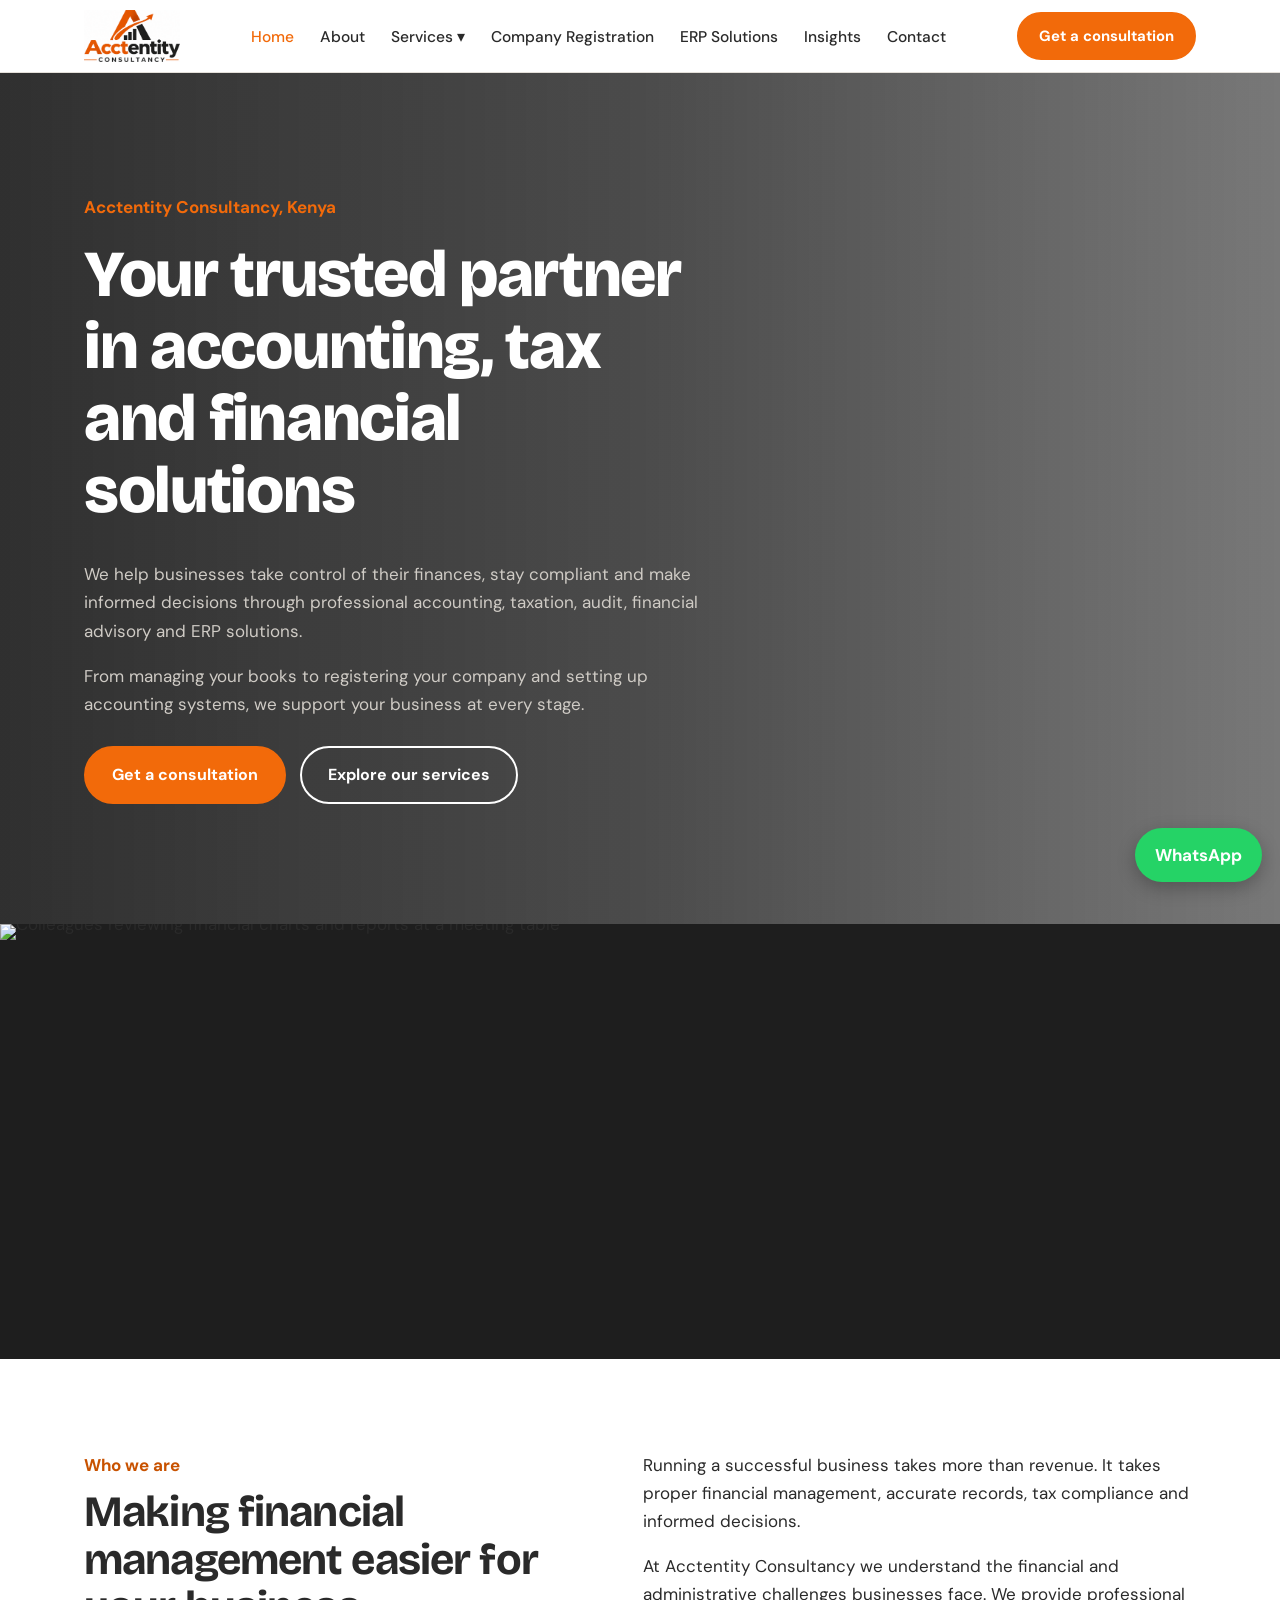
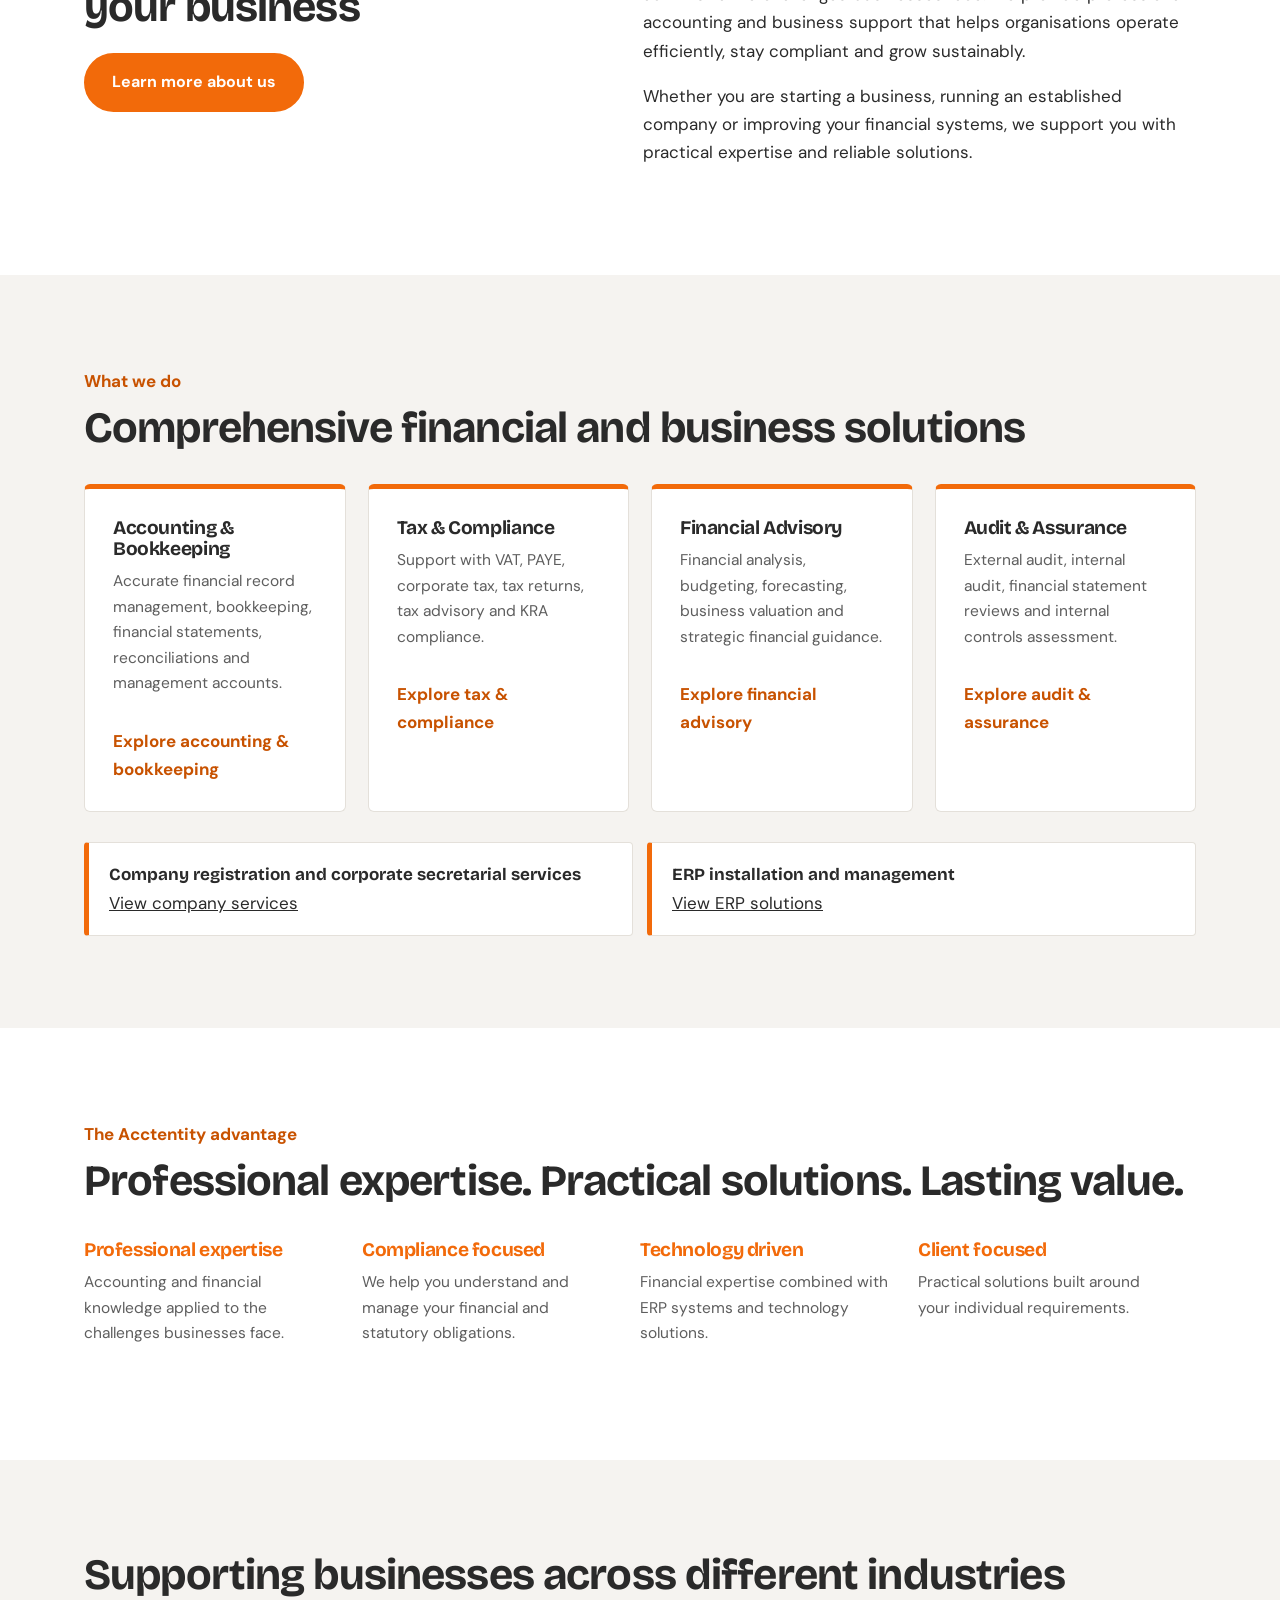
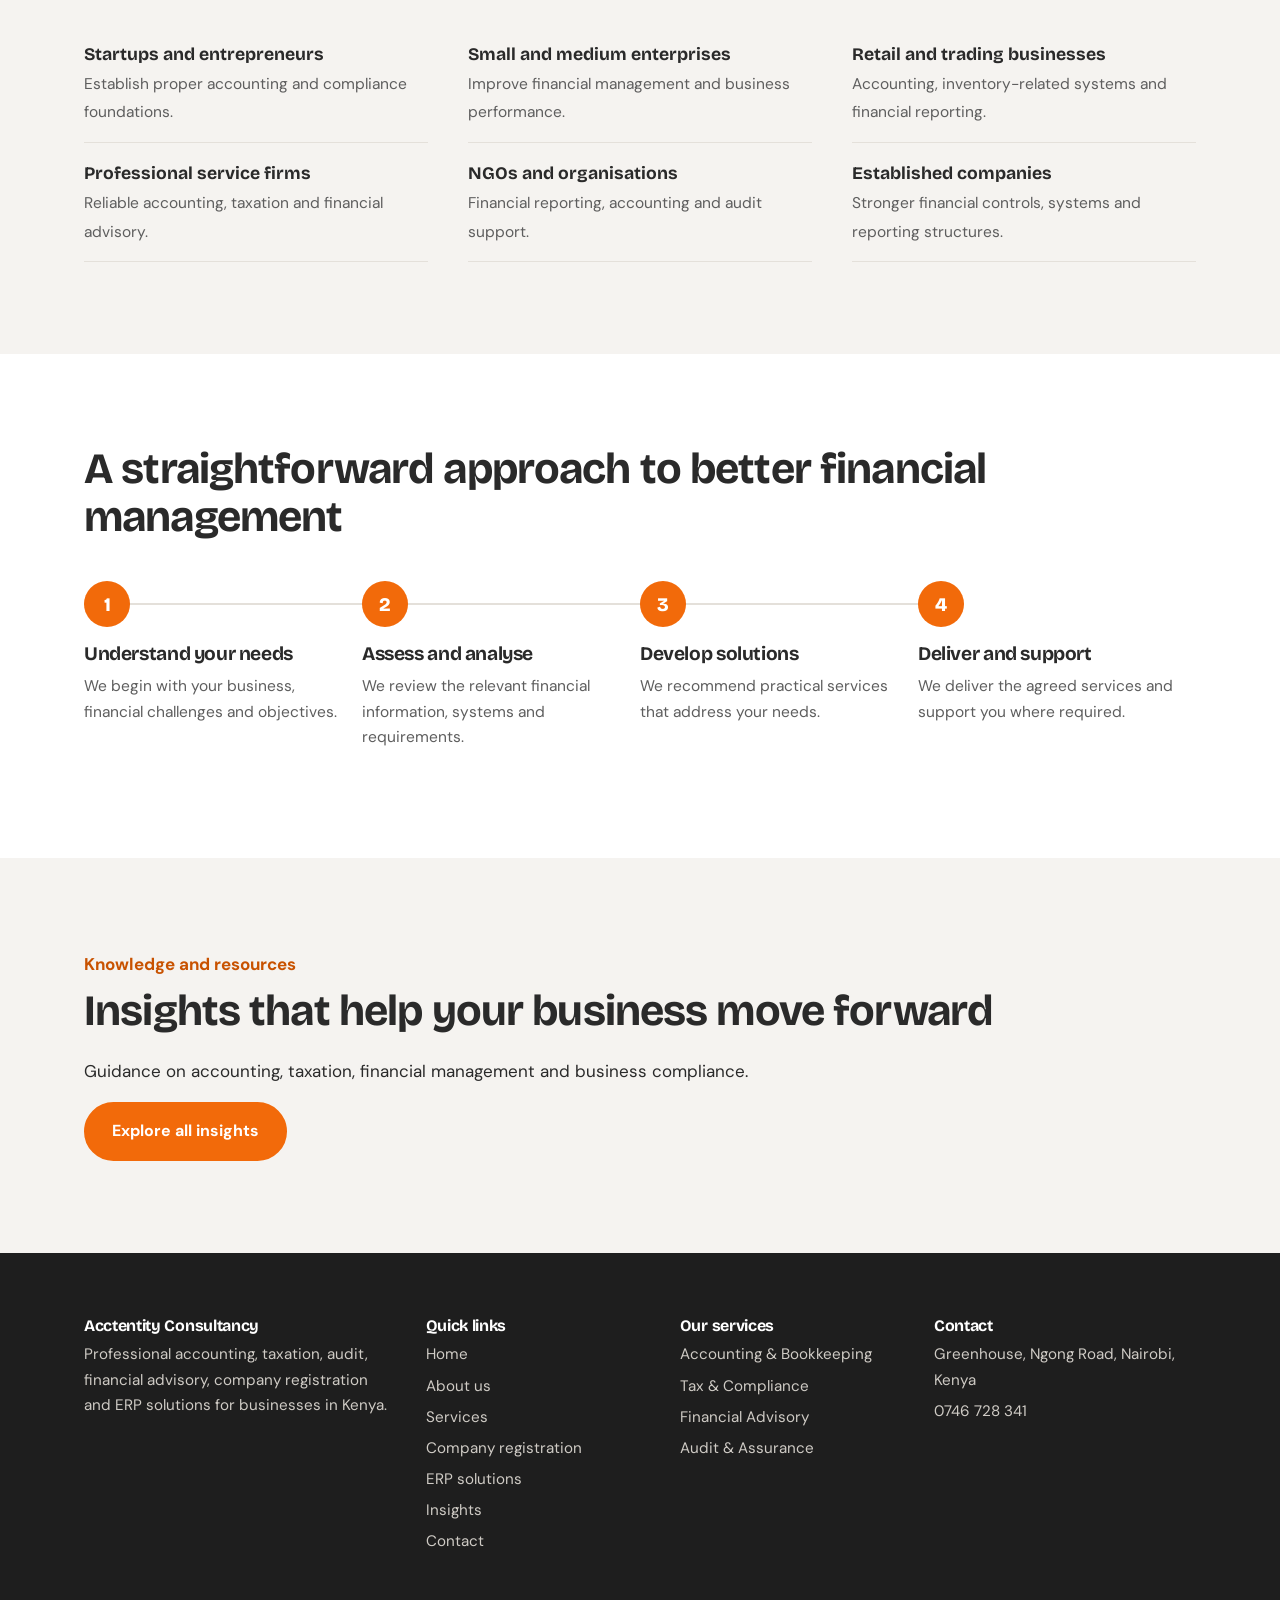
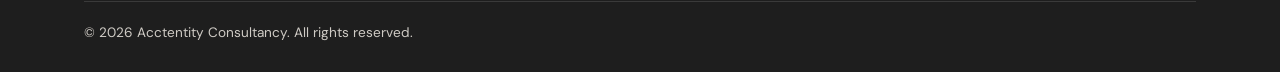
==== commit 59781a82: "Add full-width photo band below hero" ====
--- a/index.html
+++ b/index.html
@@ -25,13 +25,13 @@
 <main>
 
 <div class="hero"><div class="w">
-<div><div class="loc">Acctentity Consultancy, Nairobi, Kenya</div>
+<div><div class="loc">Acctentity Consultancy, Kenya</div>
 <h1>Your trusted partner in accounting, tax and financial solutions</h1>
 <p>We help businesses take control of their finances, stay compliant and make informed decisions through professional accounting, taxation, audit, financial advisory and ERP solutions.</p>
 <p>From managing your books to registering your company and setting up accounting systems, we support your business at every stage.</p>
 <div class="row"><a class="btn" href="contact.html">Get a consultation</a><a class="btn ghost" href="services.html">Explore our services</a></div></div>
-<div class="bars" aria-hidden="true"><i></i><i></i><i></i><i></i><svg viewBox="0 0 300 340" preserveAspectRatio="none"><path d="M10 330 C70 250 130 190 230 90 L290 40" vector-effect="non-scaling-stroke"/></svg></div>
 </div></div>
+<div class="band"><img src="assets/img/band.jpg" width="1224" height="662" alt="Colleagues reviewing financial charts and reports at a meeting table" loading="lazy"></div>
 <section><div class="w split"><div><div class="kick">Who we are</div><h2>Making financial management easier for your business</h2><a class="btn" href="about.html">Learn more about us</a></div>
 <div><p>Running a successful business takes more than revenue. It takes proper financial management, accurate records, tax compliance and informed decisions.</p><p>At Acctentity Consultancy we understand the financial and administrative challenges businesses face. We provide professional accounting and business support that helps organisations operate efficiently, stay compliant and grow sustainably.</p><p>Whether you are starting a business, running an established company or improving your financial systems, we support you with practical expertise and reliable solutions.</p></div></div></section>
 <section class="soft"><div class="w"><div class="kick">What we do</div><h2>Comprehensive financial and business solutions</h2>
@@ -43,7 +43,6 @@
 <ul class="serve" style="margin-top:24px"><li><b>Startups and entrepreneurs</b><span>Establish proper accounting and compliance foundations.</span></li><li><b>Small and medium enterprises</b><span>Improve financial management and business performance.</span></li><li><b>Retail and trading businesses</b><span>Accounting, inventory-related systems and financial reporting.</span></li><li><b>Professional service firms</b><span>Reliable accounting, taxation and financial advisory.</span></li><li><b>NGOs and organisations</b><span>Financial reporting, accounting and audit support.</span></li><li><b>Established companies</b><span>Stronger financial controls, systems and reporting structures.</span></li></ul></div></section>
 <section><div class="w"><h2>A straightforward approach to better financial management</h2><div class="steps"><div><h3>Understand your needs</h3><p>We begin with your business, financial challenges and objectives.</p></div><div><h3>Assess and analyse</h3><p>We review the relevant financial information, systems and requirements.</p></div><div><h3>Develop solutions</h3><p>We recommend practical services that address your needs.</p></div><div><h3>Deliver and support</h3><p>We deliver the agreed services and support you where required.</p></div></div></div></section>
 <section class="soft"><div class="w"><div class="kick">Knowledge and resources</div><h2>Insights that help your business move forward</h2><p>Guidance on accounting, taxation, financial management and business compliance.</p><a class="btn" href="insights.html">Explore all insights</a></div></section>
-</div>
 </main>
 <footer><div class="w"><div class="g">
 <div><h3>Acctentity Consultancy</h3><p>Professional accounting, taxation, audit, financial advisory, company registration and ERP solutions for businesses in Kenya.</p></div>
--- a/assets/css/style.css
+++ b/assets/css/style.css
@@ -86,3 +86,7 @@
 input,select,textarea{font:inherit;padding:12px 14px;border:1px solid var(--ln);border-radius:6px;background:var(--bg);color:var(--tx)}
 .cinfo{display:grid;grid-template-columns:1fr 1fr;gap:56px}.cinfo h3{margin-top:1.2em}
 @media (max-width:900px){.nav .sub{display:block;position:static;border:0;box-shadow:none;padding:4px 0 0 14px;min-width:0}.nav .dd:hover .sub{display:block}.chk{columns:1}.cinfo{grid-template-columns:1fr}}
+.hero{background:linear-gradient(90deg,rgba(30,30,30,.92) 0%,rgba(30,30,30,.8) 50%,rgba(30,30,30,.6) 100%),url(../img/hero.jpg) center/cover no-repeat}
+.hero .w{grid-template-columns:1fr;padding-top:120px;padding-bottom:120px}.hero .w>div{max-width:640px}
+@media (max-width:900px){.hero{background:linear-gradient(rgba(30,30,30,.88),rgba(30,30,30,.88)),url(../img/hero.jpg) center/cover no-repeat}.hero .w{padding-top:72px;padding-bottom:72px}}
+.band{line-height:0;background:var(--k)}.band img{display:block;width:100%;height:clamp(220px,34vw,460px);object-fit:cover;object-position:center 40%}
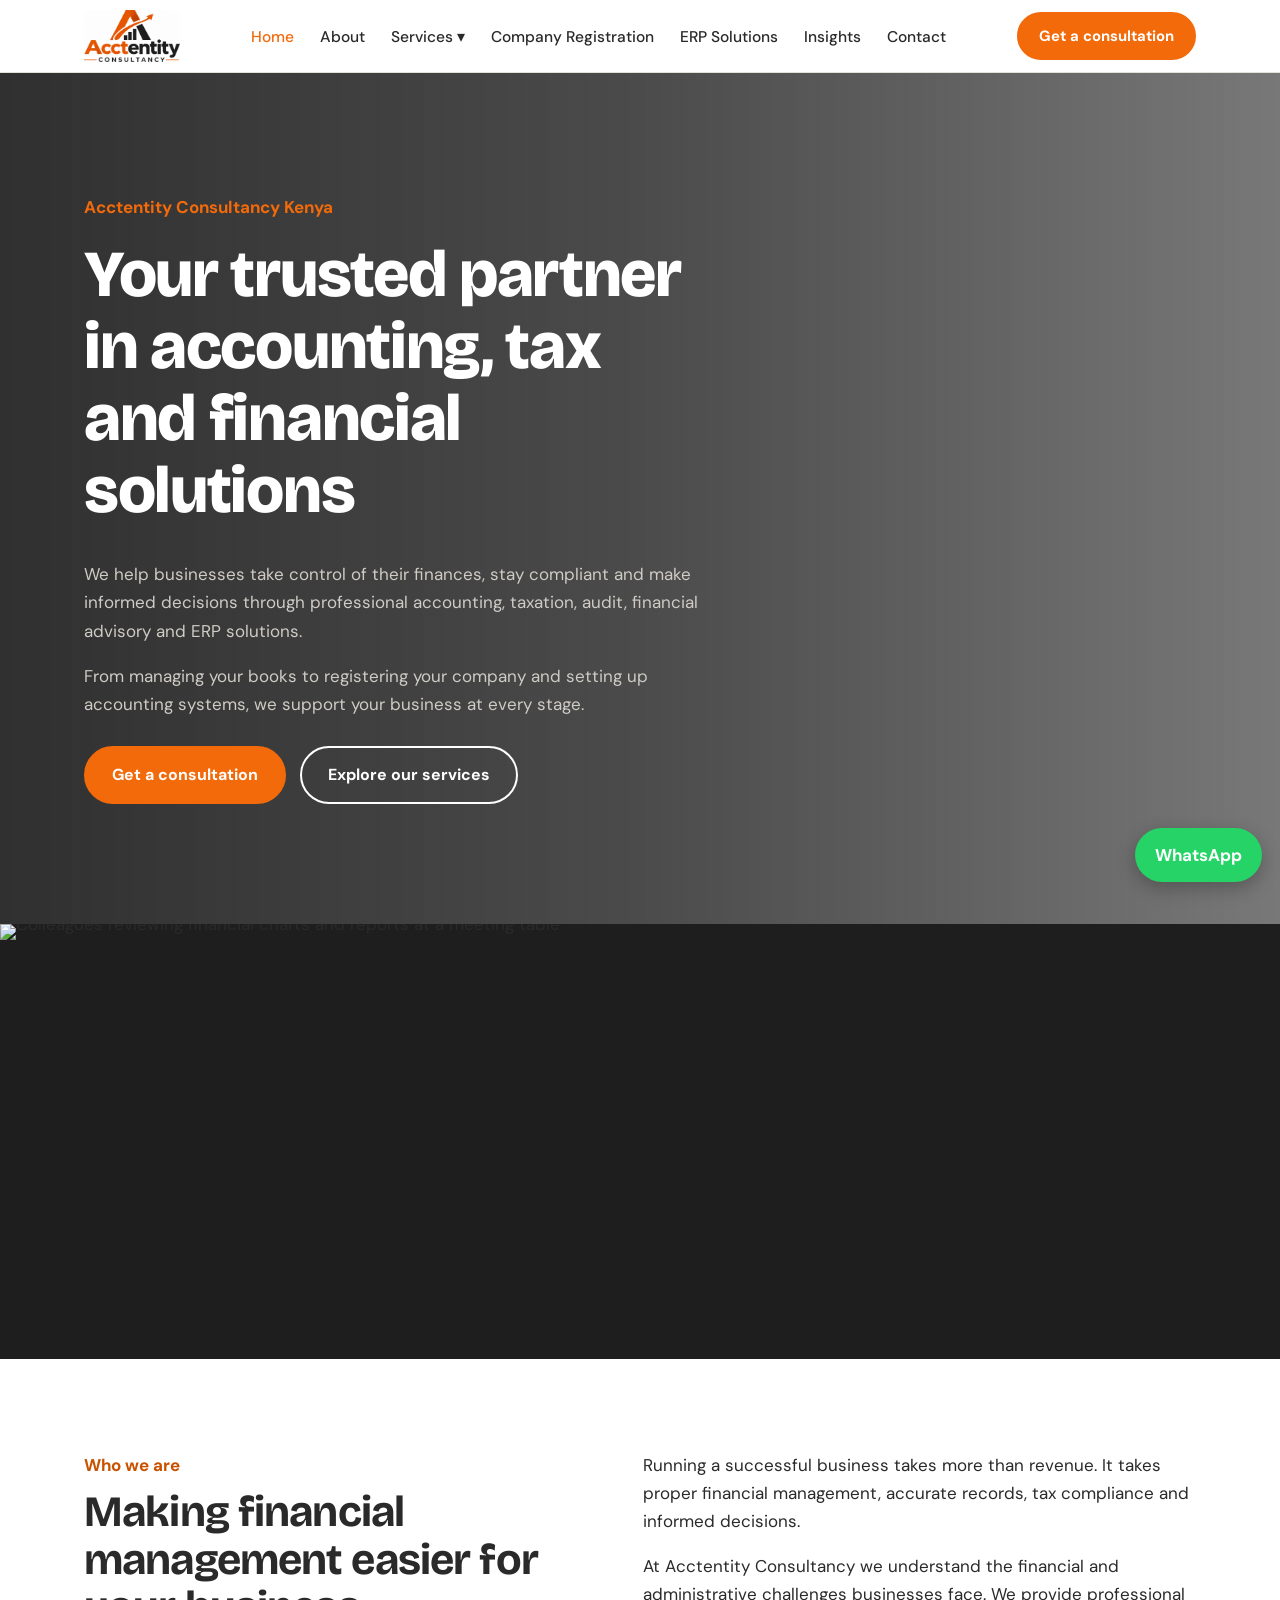
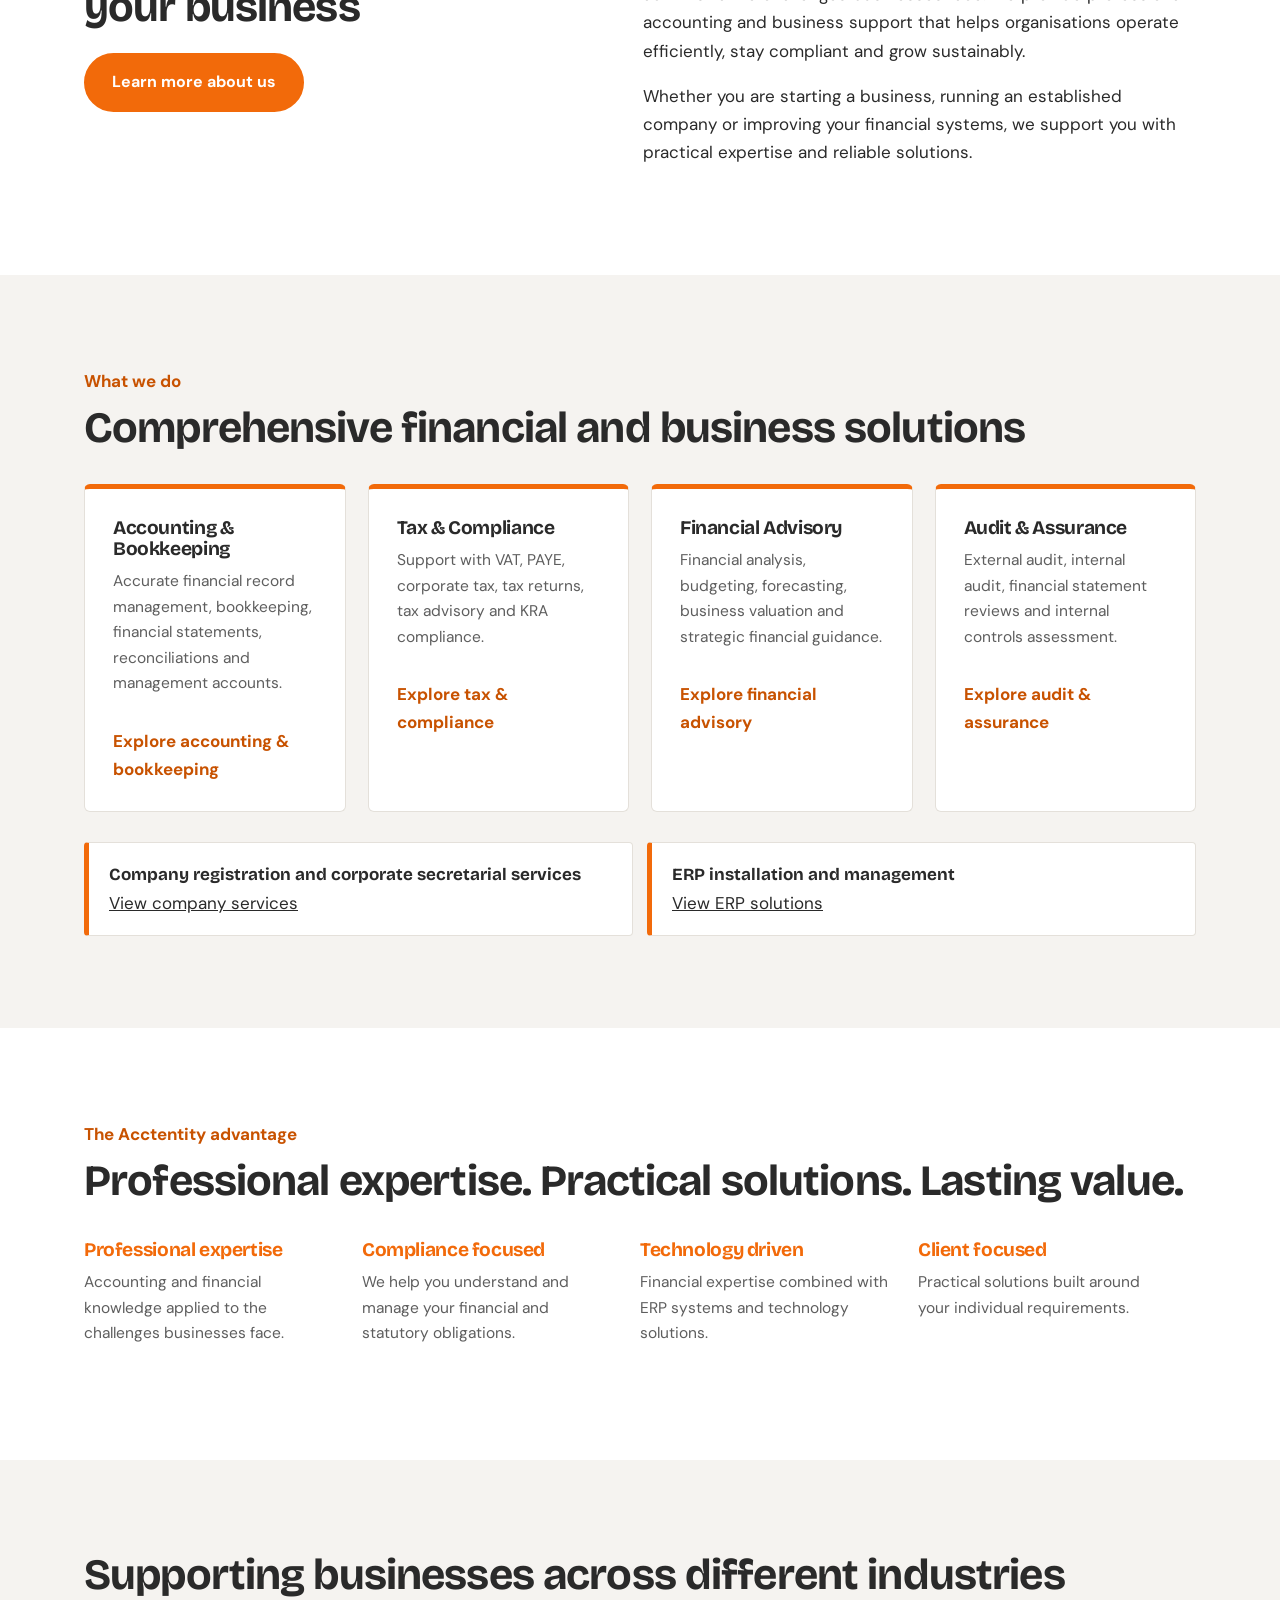
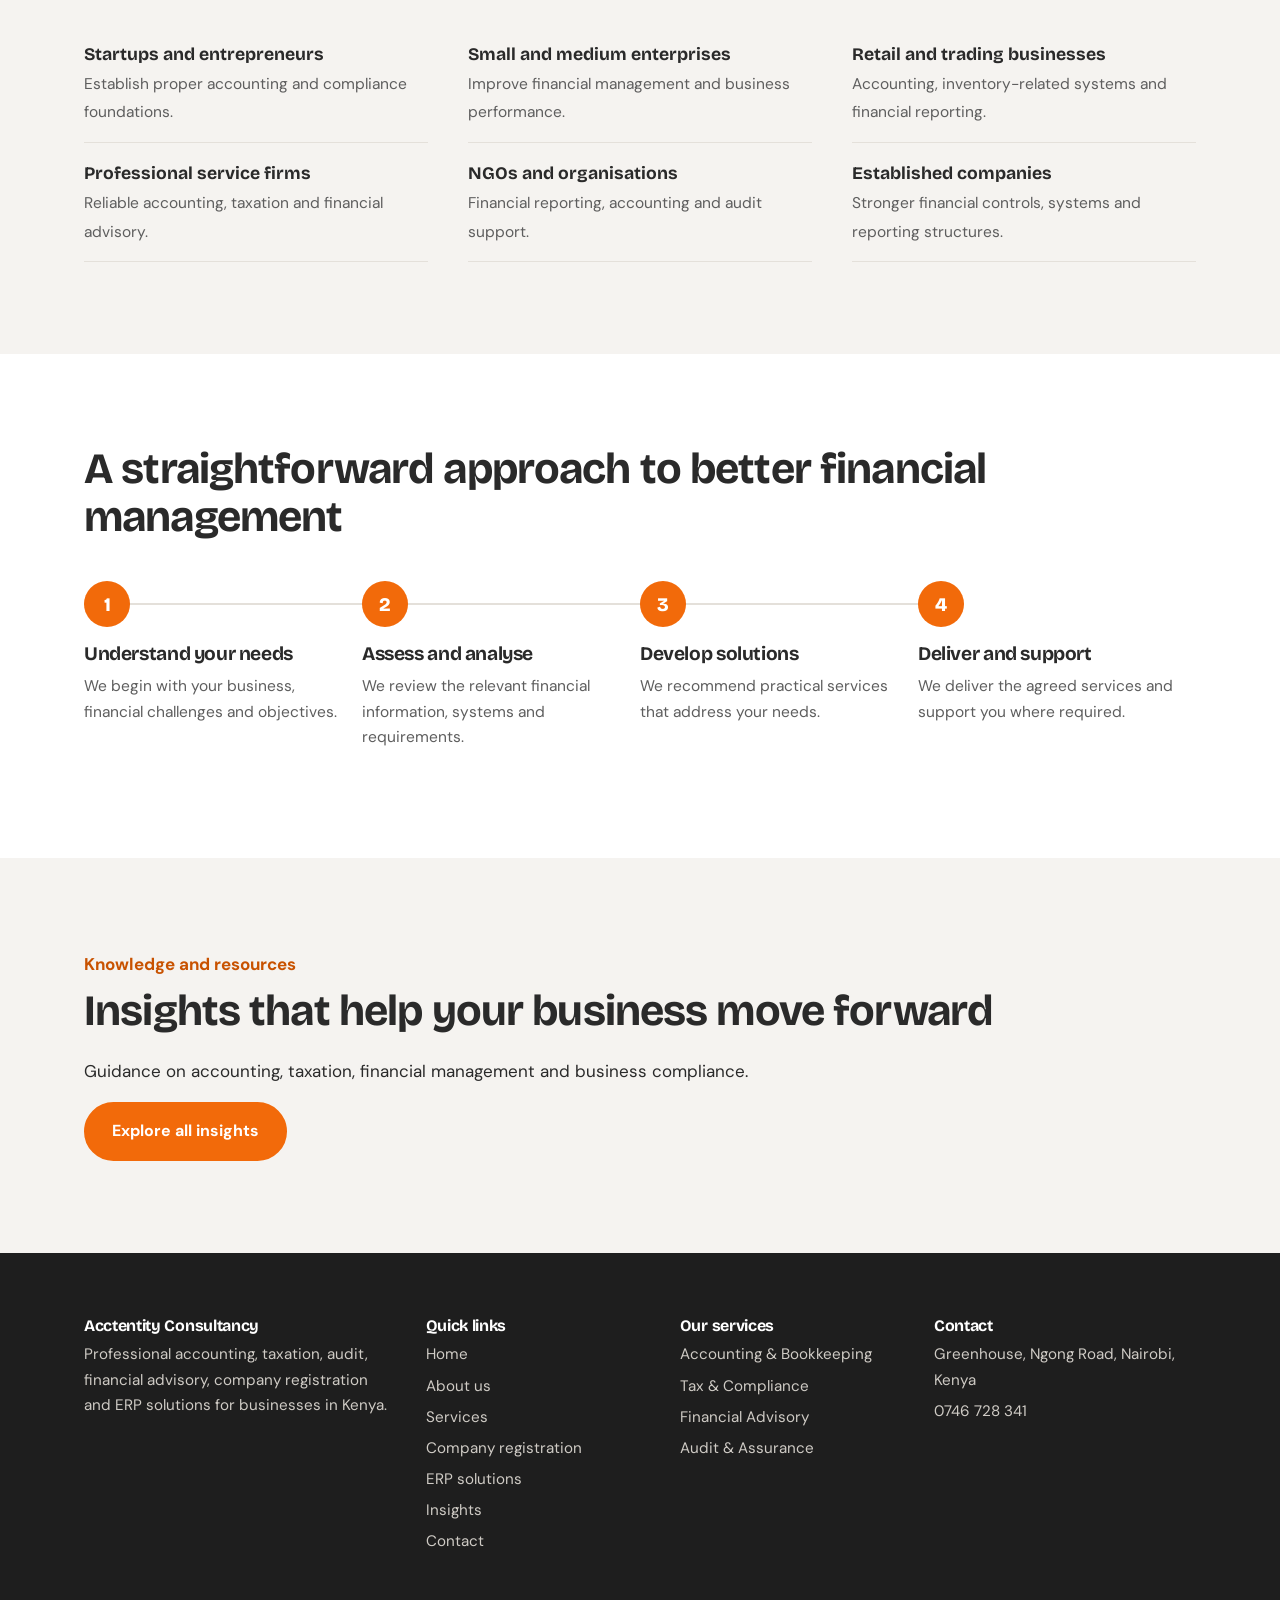
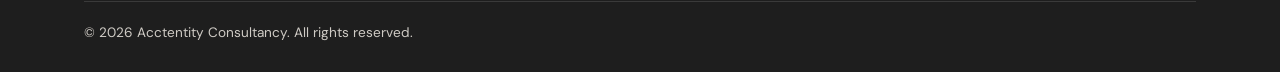
==== commit c08aabaa: "Hero section" ====
--- a/index.html
+++ b/index.html
@@ -23,9 +23,8 @@
 <button class="burger" id="bg" aria-label="Open menu" aria-expanded="false">&#9776;</button>
 </div></header>
 <main>
-
 <div class="hero"><div class="w">
-<div><div class="loc">Acctentity Consultancy, Kenya</div>
+<div><div class="loc">Acctentity Consultancy Kenya</div>
 <h1>Your trusted partner in accounting, tax and financial solutions</h1>
 <p>We help businesses take control of their finances, stay compliant and make informed decisions through professional accounting, taxation, audit, financial advisory and ERP solutions.</p>
 <p>From managing your books to registering your company and setting up accounting systems, we support your business at every stage.</p>
--- a/assets/css/style.css
+++ b/assets/css/style.css
@@ -86,7 +86,7 @@
 input,select,textarea{font:inherit;padding:12px 14px;border:1px solid var(--ln);border-radius:6px;background:var(--bg);color:var(--tx)}
 .cinfo{display:grid;grid-template-columns:1fr 1fr;gap:56px}.cinfo h3{margin-top:1.2em}
 @media (max-width:900px){.nav .sub{display:block;position:static;border:0;box-shadow:none;padding:4px 0 0 14px;min-width:0}.nav .dd:hover .sub{display:block}.chk{columns:1}.cinfo{grid-template-columns:1fr}}
-.hero{background:linear-gradient(90deg,rgba(30,30,30,.92) 0%,rgba(30,30,30,.8) 50%,rgba(30,30,30,.6) 100%),url(../img/hero.jpg) center/cover no-repeat}
+.hero{background:linear-gradient(90deg,rgba(30,30,30,.92) 0%,rgba(30,30,30,.8) 50%,rgba(30,30,30,.6) 100%),url(../img/Hero.jpg) center/cover no-repeat}
 .hero .w{grid-template-columns:1fr;padding-top:120px;padding-bottom:120px}.hero .w>div{max-width:640px}
-@media (max-width:900px){.hero{background:linear-gradient(rgba(30,30,30,.88),rgba(30,30,30,.88)),url(../img/hero.jpg) center/cover no-repeat}.hero .w{padding-top:72px;padding-bottom:72px}}
+@media (max-width:900px){.hero{background:linear-gradient(rgba(30,30,30,.88),rgba(30,30,30,.88)),url(../img/Hero.jpg) center/cover no-repeat}.hero .w{padding-top:72px;padding-bottom:72px}}
 .band{line-height:0;background:var(--k)}.band img{display:block;width:100%;height:clamp(220px,34vw,460px);object-fit:cover;object-position:center 40%}
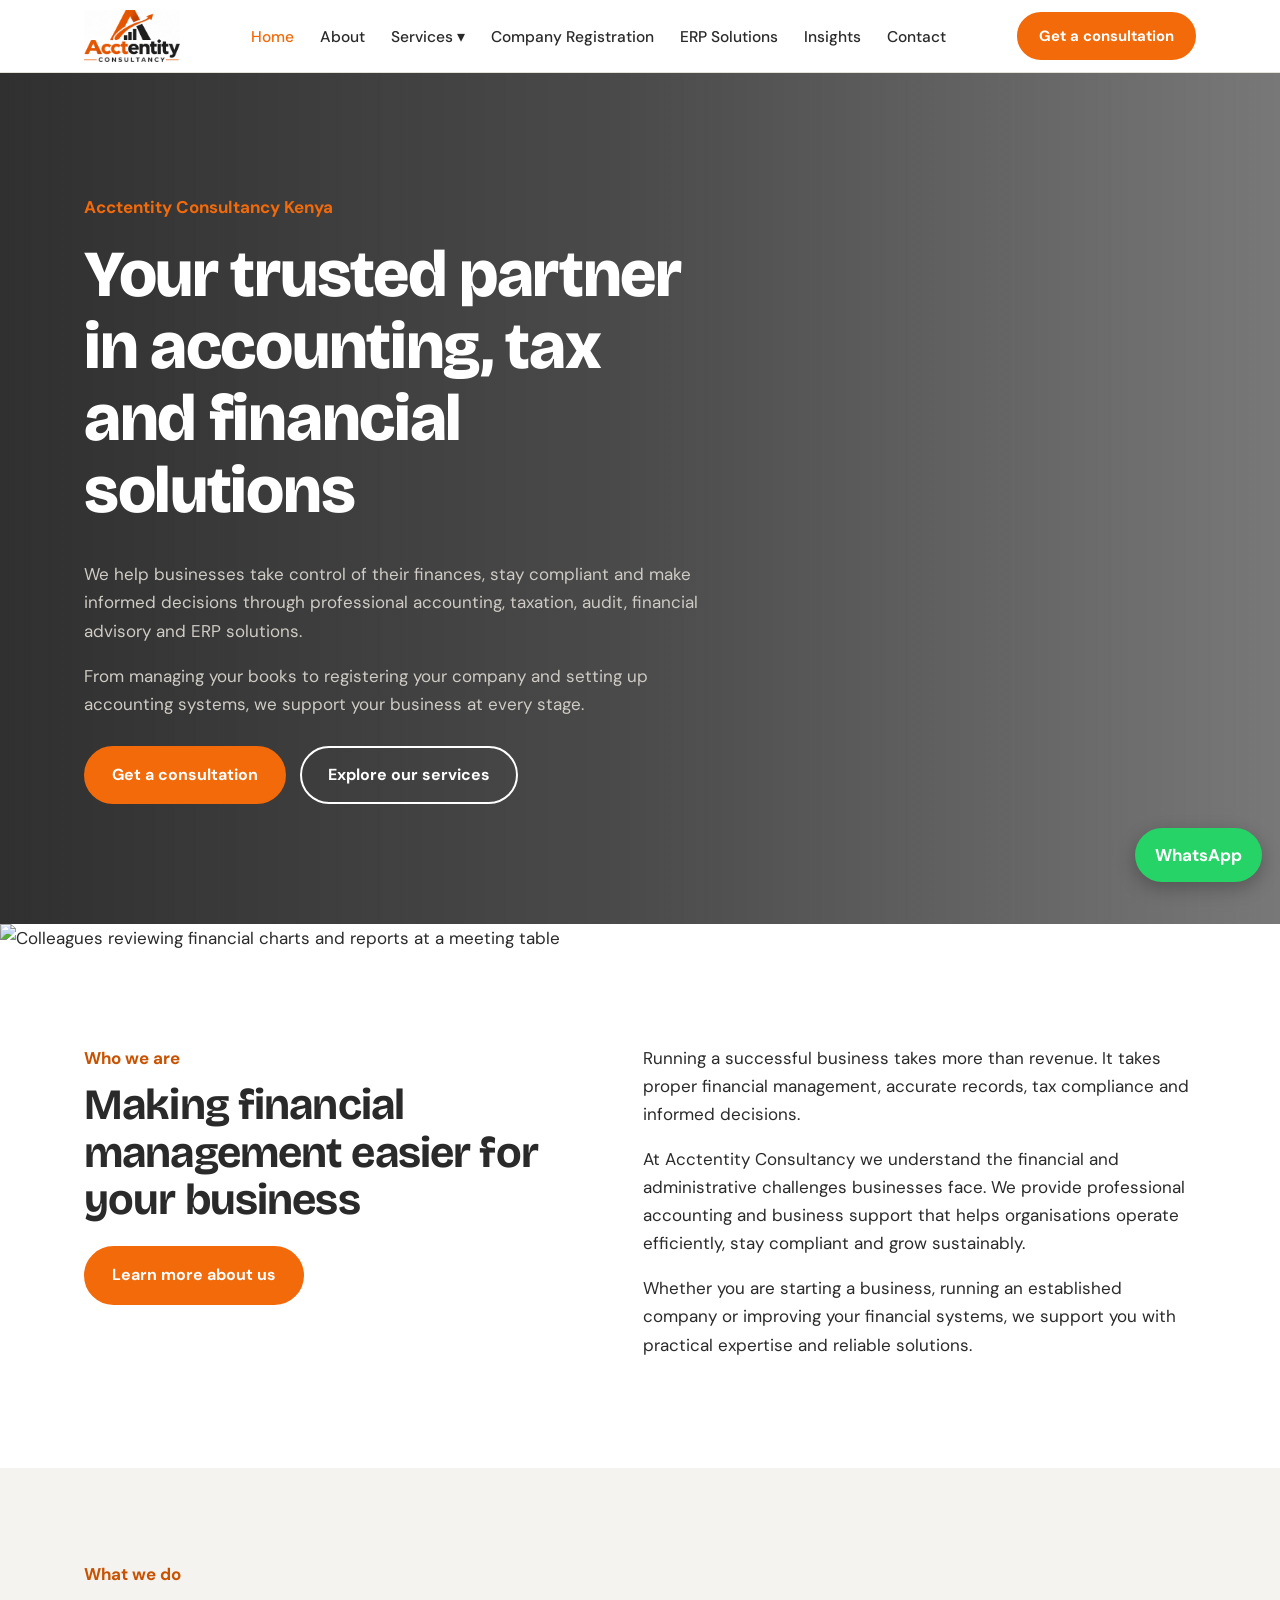
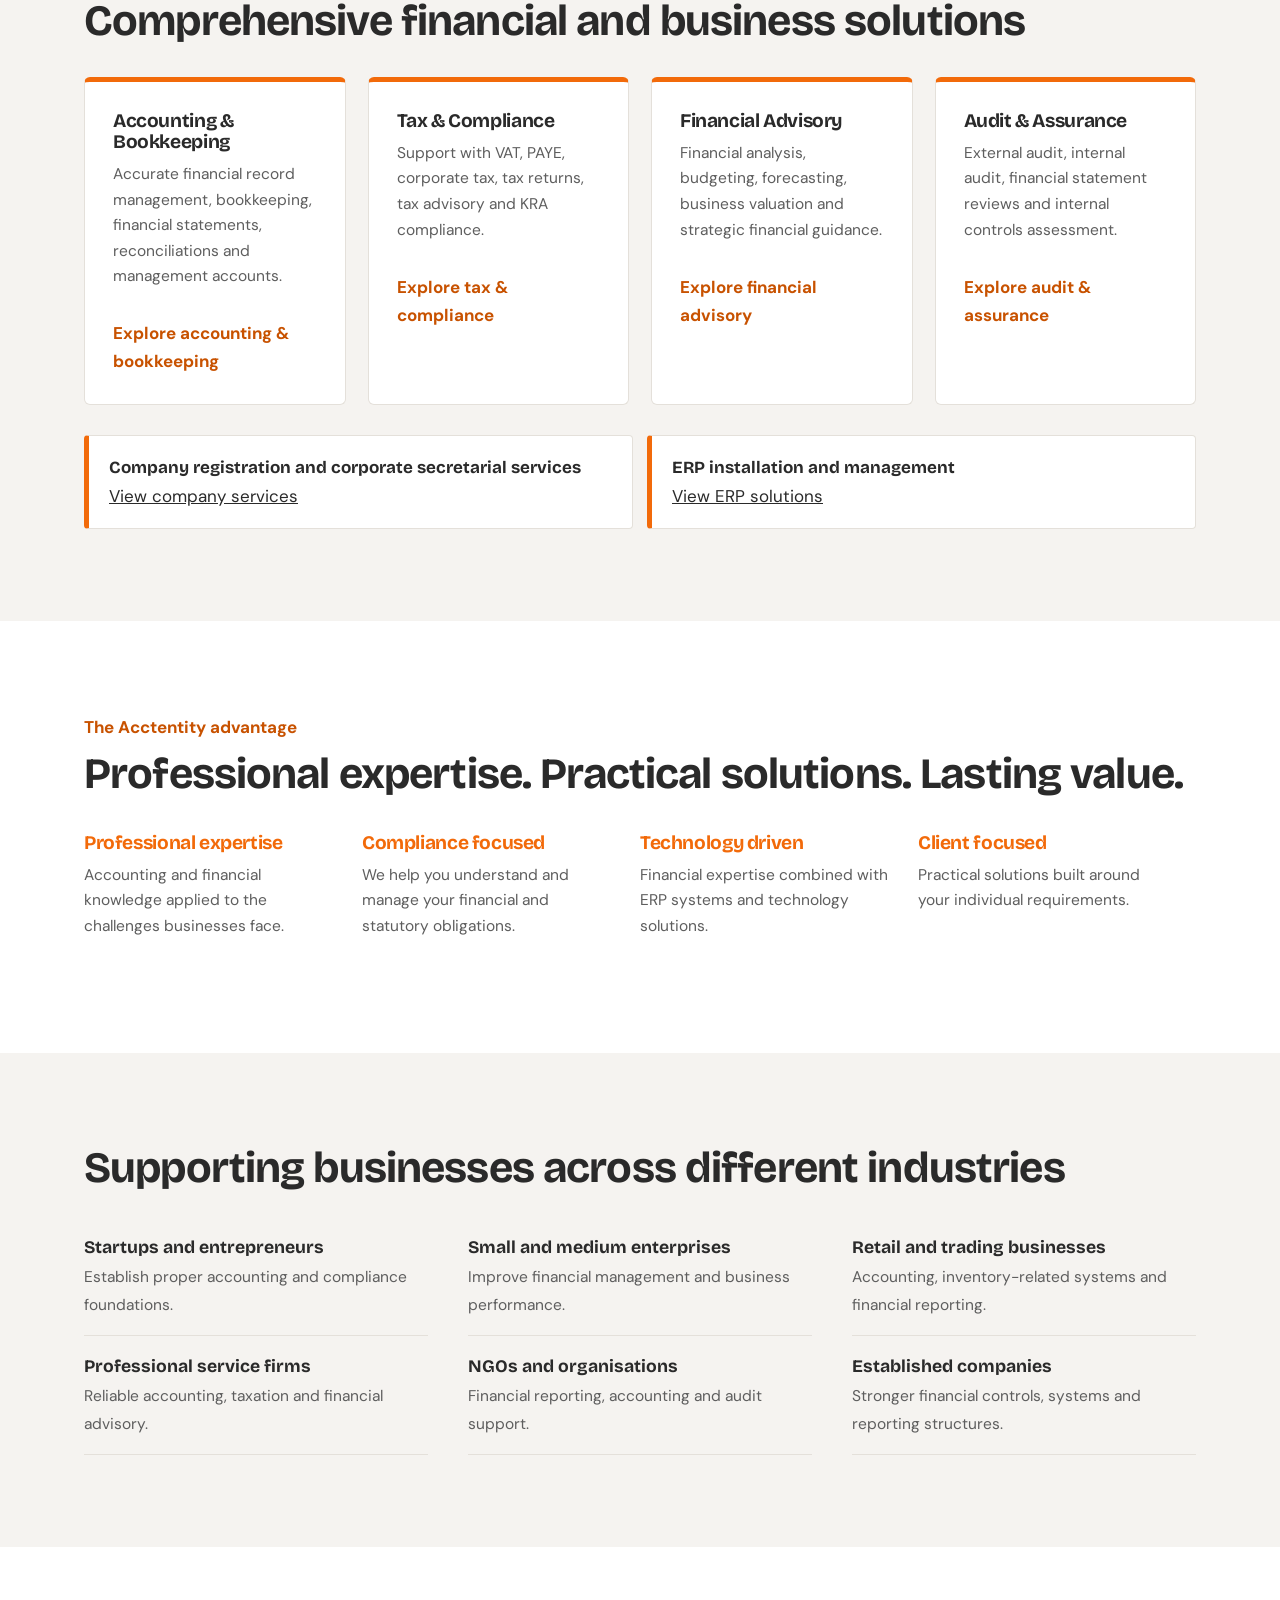
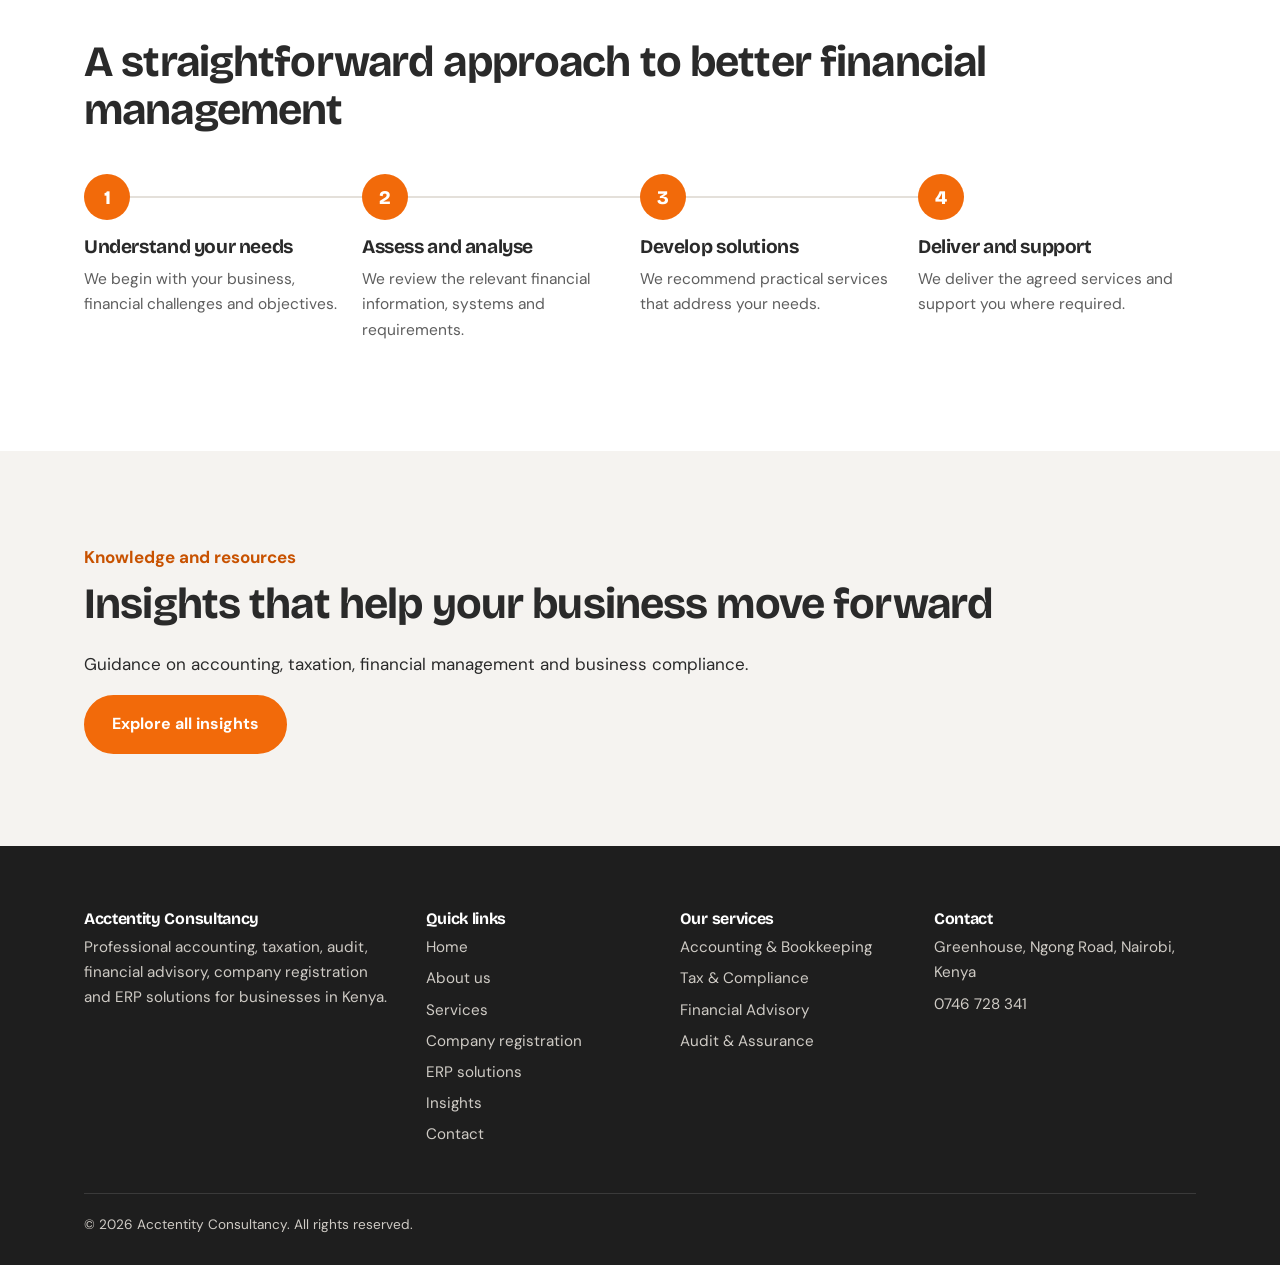
==== commit 41d73284: "remove pic" ====
--- a/index.html
+++ b/index.html
@@ -30,7 +30,7 @@
 <p>From managing your books to registering your company and setting up accounting systems, we support your business at every stage.</p>
 <div class="row"><a class="btn" href="contact.html">Get a consultation</a><a class="btn ghost" href="services.html">Explore our services</a></div></div>
 </div></div>
-<div class="band"><img src="assets/img/band.jpg" width="1224" height="662" alt="Colleagues reviewing financial charts and reports at a meeting table" loading="lazy"></div>
+<div lass="band"><img src="assets/img/band.jpg" width="1224" height="662" alt="Colleagues reviewing financial charts and reports at a meeting table" loading="lazy"></div>
 <section><div class="w split"><div><div class="kick">Who we are</div><h2>Making financial management easier for your business</h2><a class="btn" href="about.html">Learn more about us</a></div>
 <div><p>Running a successful business takes more than revenue. It takes proper financial management, accurate records, tax compliance and informed decisions.</p><p>At Acctentity Consultancy we understand the financial and administrative challenges businesses face. We provide professional accounting and business support that helps organisations operate efficiently, stay compliant and grow sustainably.</p><p>Whether you are starting a business, running an established company or improving your financial systems, we support you with practical expertise and reliable solutions.</p></div></div></section>
 <section class="soft"><div class="w"><div class="kick">What we do</div><h2>Comprehensive financial and business solutions</h2>
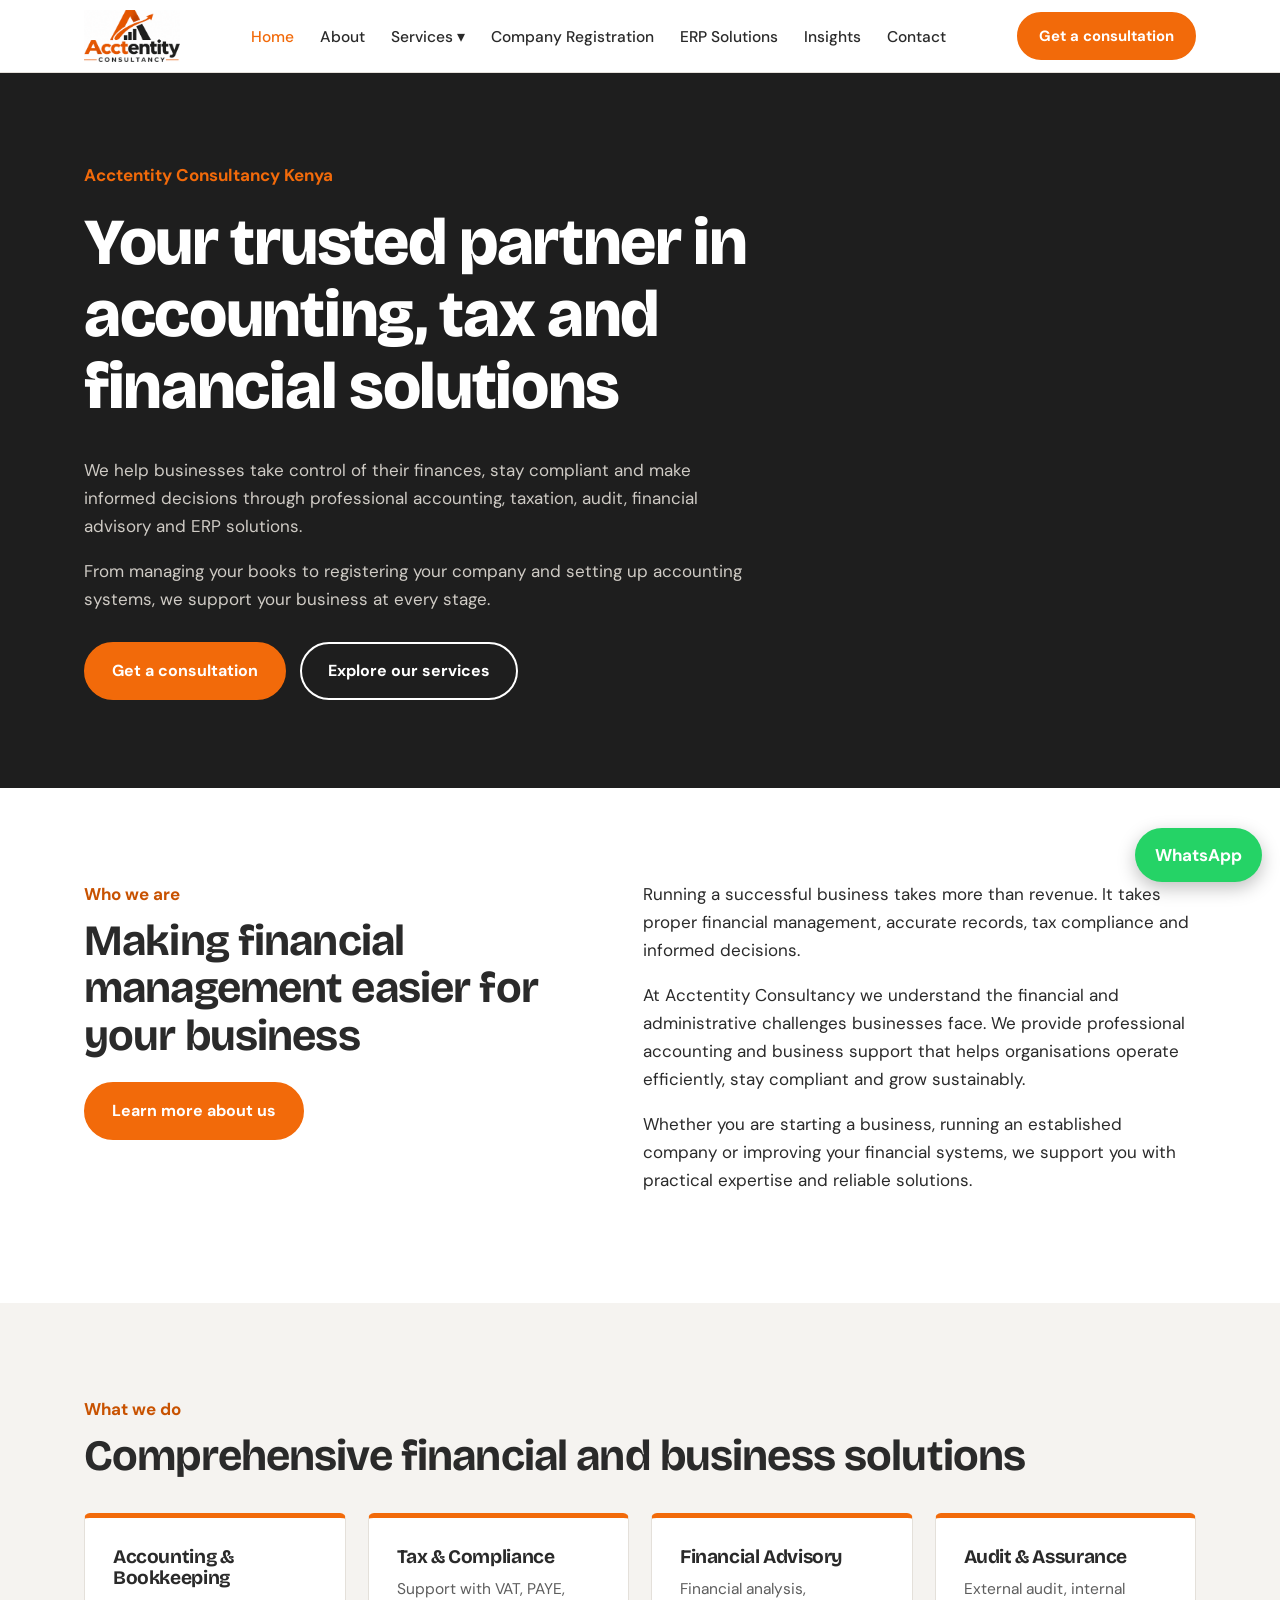
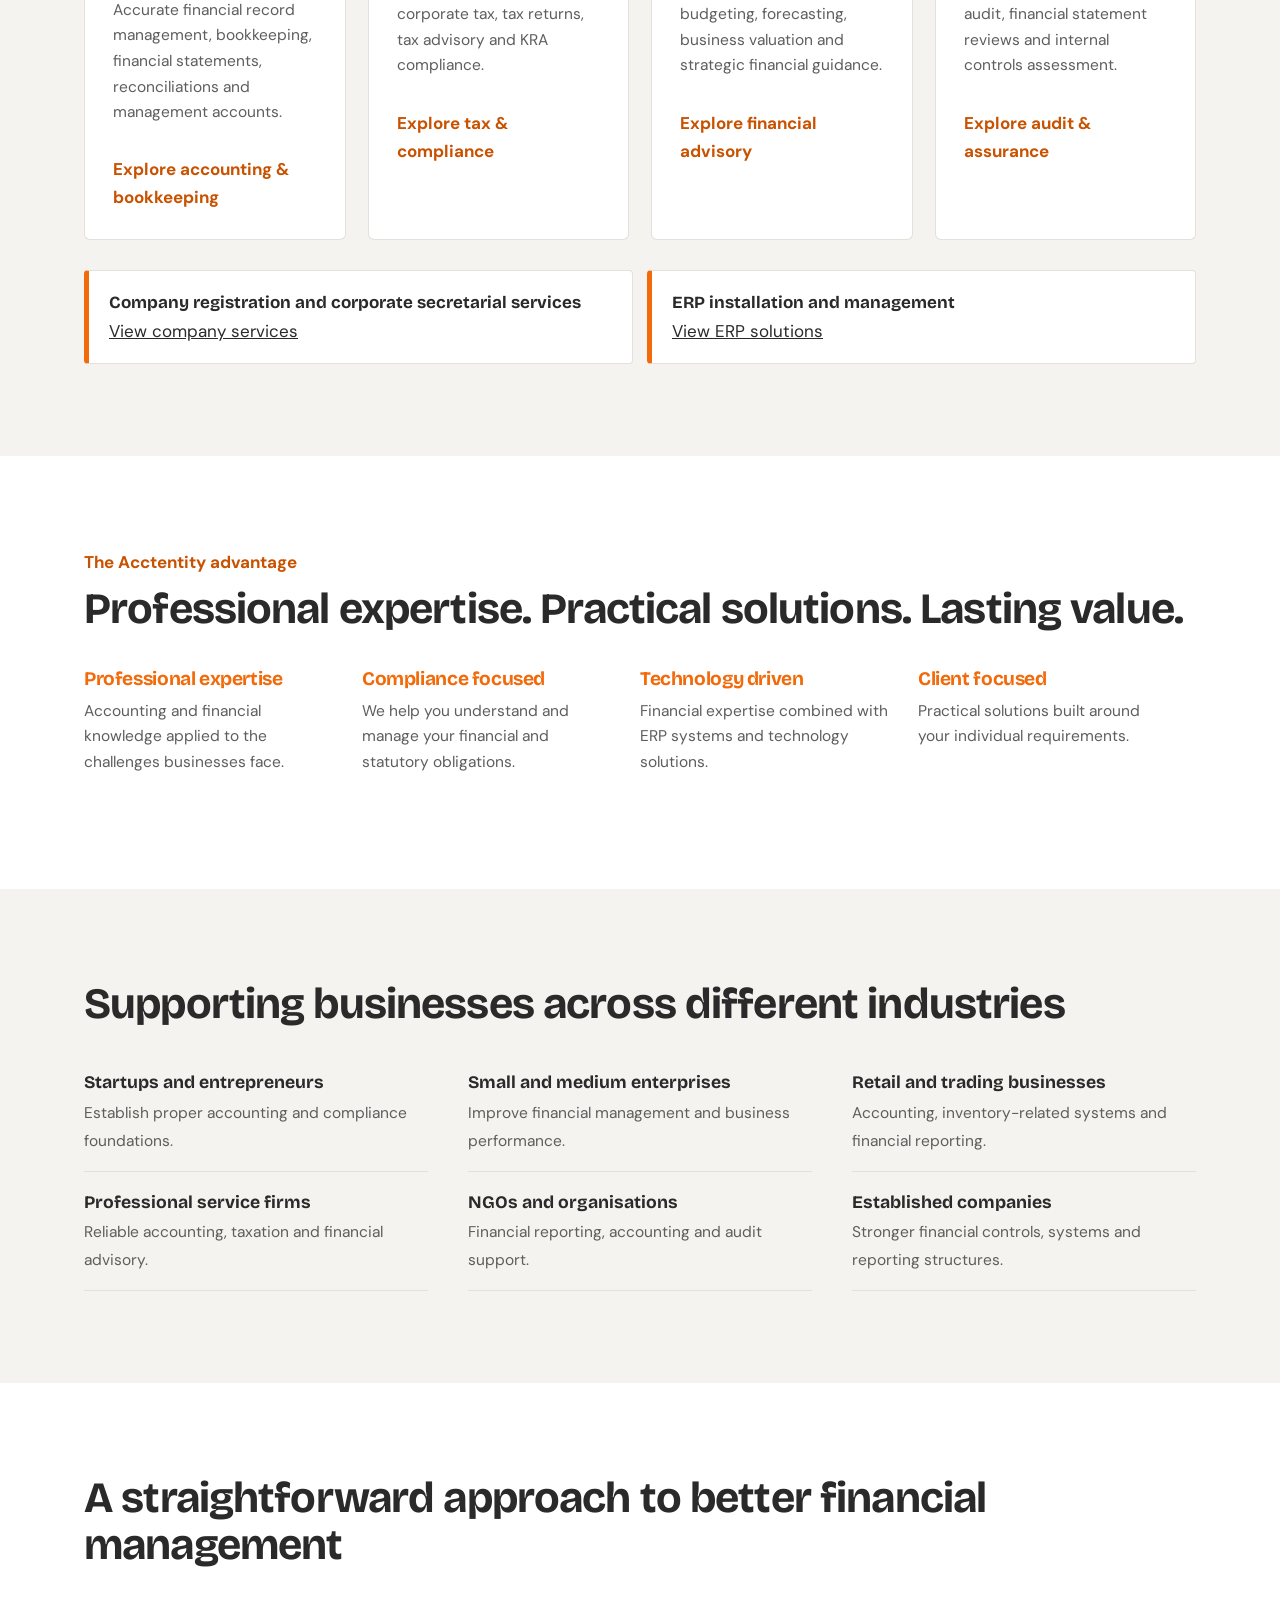
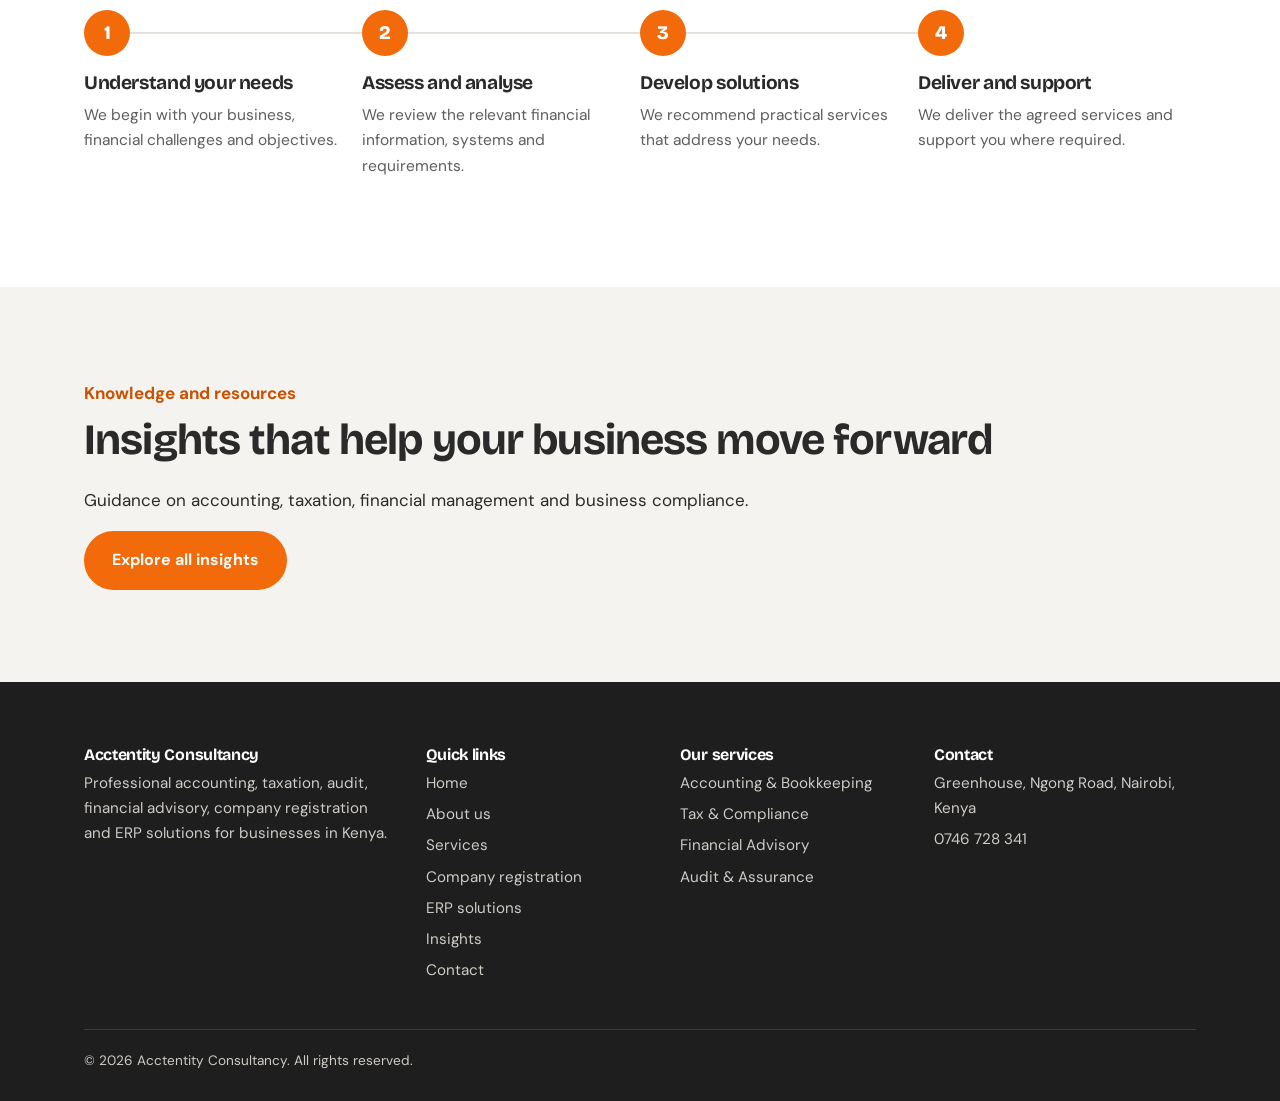
==== commit fab61596: "home" ====
--- a/index.html
+++ b/index.html
@@ -30,7 +30,6 @@
 <p>From managing your books to registering your company and setting up accounting systems, we support your business at every stage.</p>
 <div class="row"><a class="btn" href="contact.html">Get a consultation</a><a class="btn ghost" href="services.html">Explore our services</a></div></div>
 </div></div>
-<div lass="band"><img src="assets/img/band.jpg" width="1224" height="662" alt="Colleagues reviewing financial charts and reports at a meeting table" loading="lazy"></div>
 <section><div class="w split"><div><div class="kick">Who we are</div><h2>Making financial management easier for your business</h2><a class="btn" href="about.html">Learn more about us</a></div>
 <div><p>Running a successful business takes more than revenue. It takes proper financial management, accurate records, tax compliance and informed decisions.</p><p>At Acctentity Consultancy we understand the financial and administrative challenges businesses face. We provide professional accounting and business support that helps organisations operate efficiently, stay compliant and grow sustainably.</p><p>Whether you are starting a business, running an established company or improving your financial systems, we support you with practical expertise and reliable solutions.</p></div></div></section>
 <section class="soft"><div class="w"><div class="kick">What we do</div><h2>Comprehensive financial and business solutions</h2>
--- a/assets/css/style.css
+++ b/assets/css/style.css
@@ -85,8 +85,4 @@
 form{display:grid;gap:14px;max-width:560px}label{font-weight:700;font-size:.93rem;display:grid;gap:6px}
 input,select,textarea{font:inherit;padding:12px 14px;border:1px solid var(--ln);border-radius:6px;background:var(--bg);color:var(--tx)}
 .cinfo{display:grid;grid-template-columns:1fr 1fr;gap:56px}.cinfo h3{margin-top:1.2em}
-@media (max-width:900px){.nav .sub{display:block;position:static;border:0;box-shadow:none;padding:4px 0 0 14px;min-width:0}.nav .dd:hover .sub{display:block}.chk{columns:1}.cinfo{grid-template-columns:1fr}}
-.hero{background:linear-gradient(90deg,rgba(30,30,30,.92) 0%,rgba(30,30,30,.8) 50%,rgba(30,30,30,.6) 100%),url(../img/Hero.jpg) center/cover no-repeat}
-.hero .w{grid-template-columns:1fr;padding-top:120px;padding-bottom:120px}.hero .w>div{max-width:640px}
-@media (max-width:900px){.hero{background:linear-gradient(rgba(30,30,30,.88),rgba(30,30,30,.88)),url(../img/Hero.jpg) center/cover no-repeat}.hero .w{padding-top:72px;padding-bottom:72px}}
-.band{line-height:0;background:var(--k)}.band img{display:block;width:100%;height:clamp(220px,34vw,460px);object-fit:cover;object-position:center 40%}+@media (max-width:900px){.nav .sub{display:block;position:static;border:0;box-shadow:none;padding:4px 0 0 14px;min-width:0}.nav .dd:hover .sub{display:block}.chk{columns:1}.cinfo{grid-template-columns:1fr}}
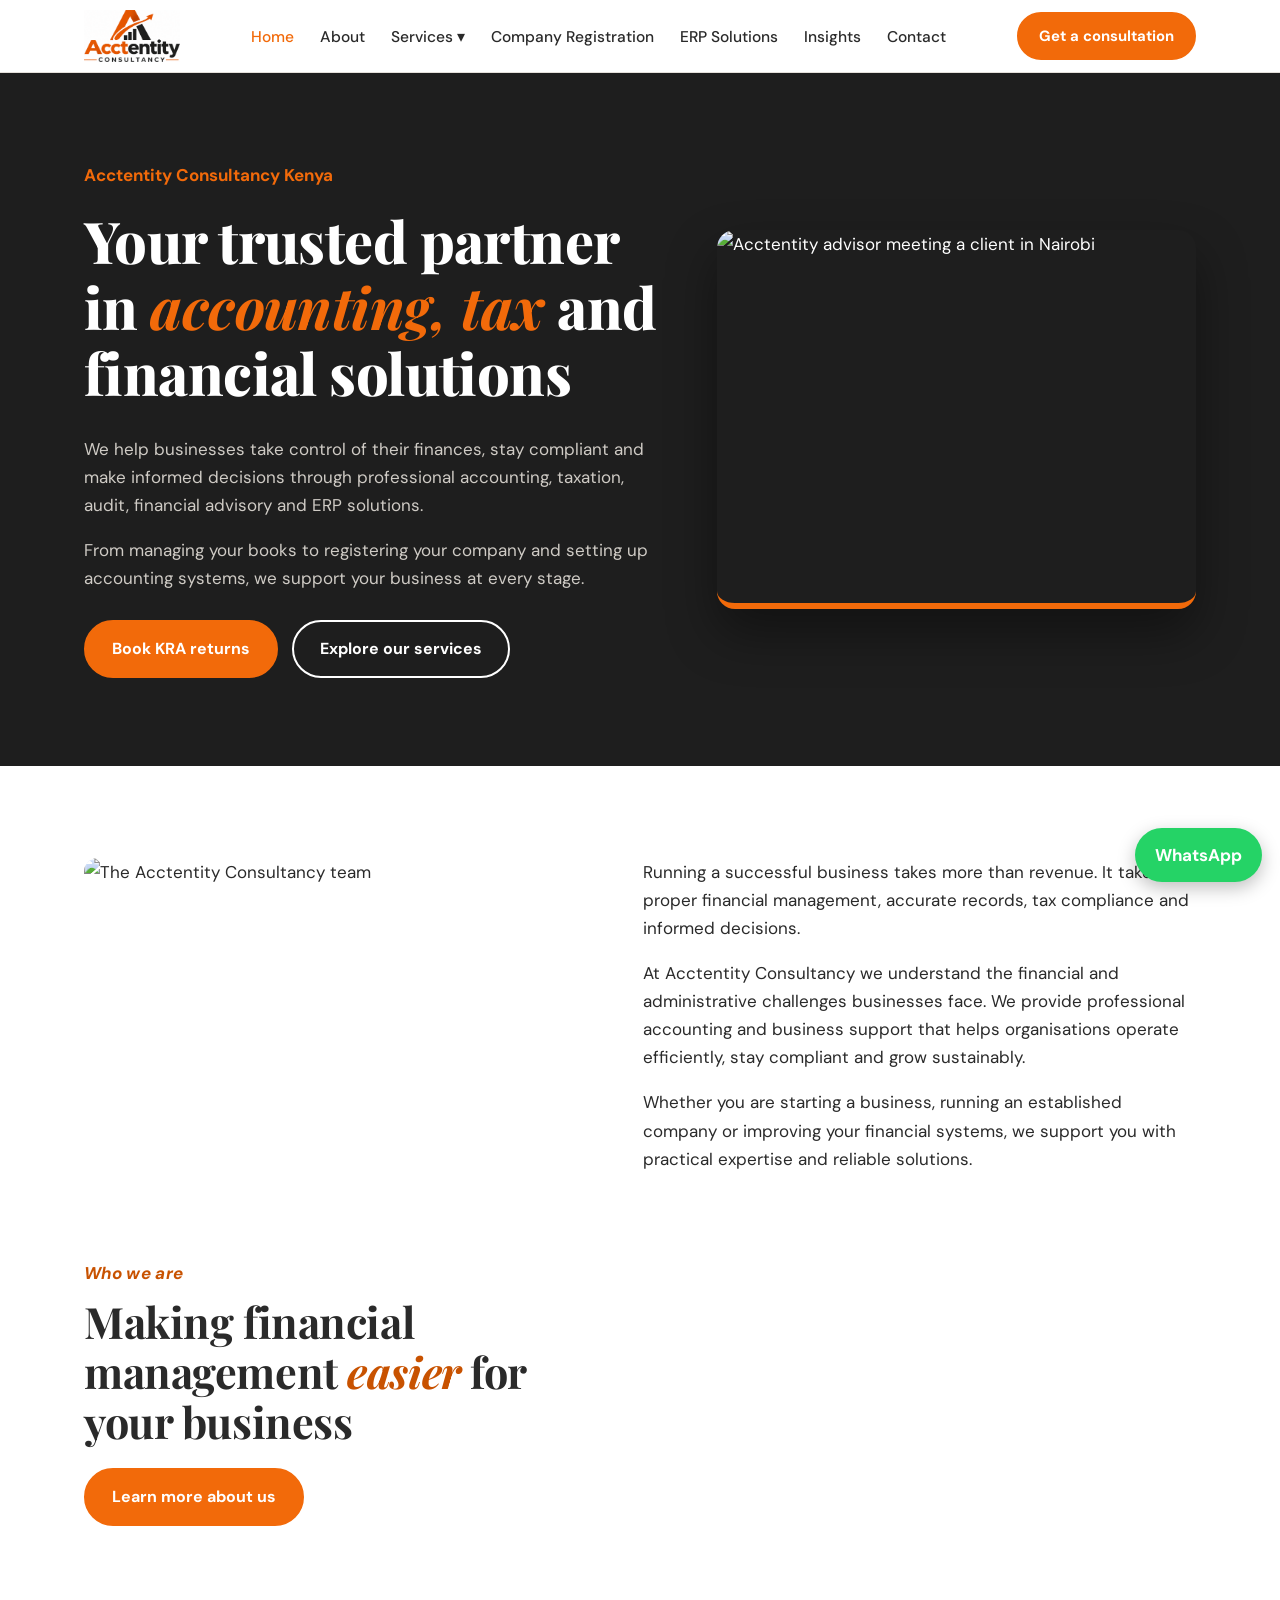
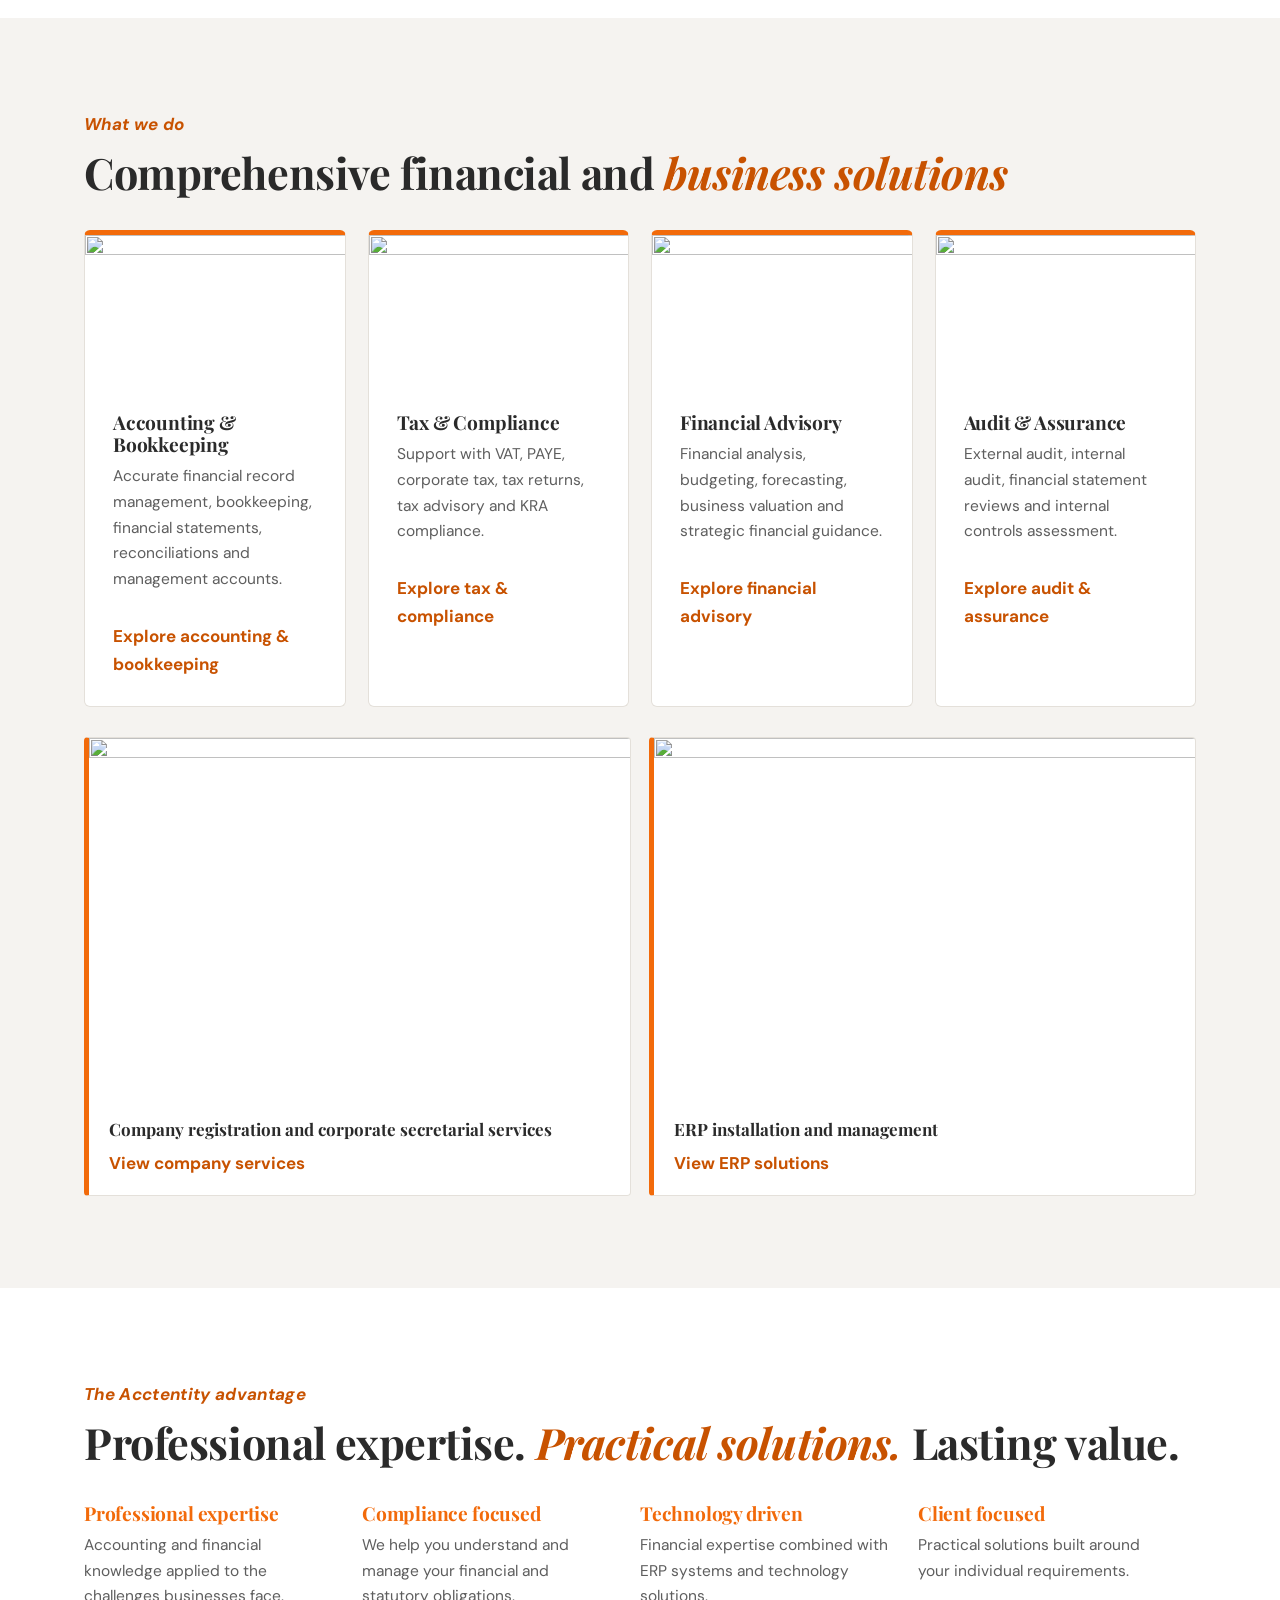
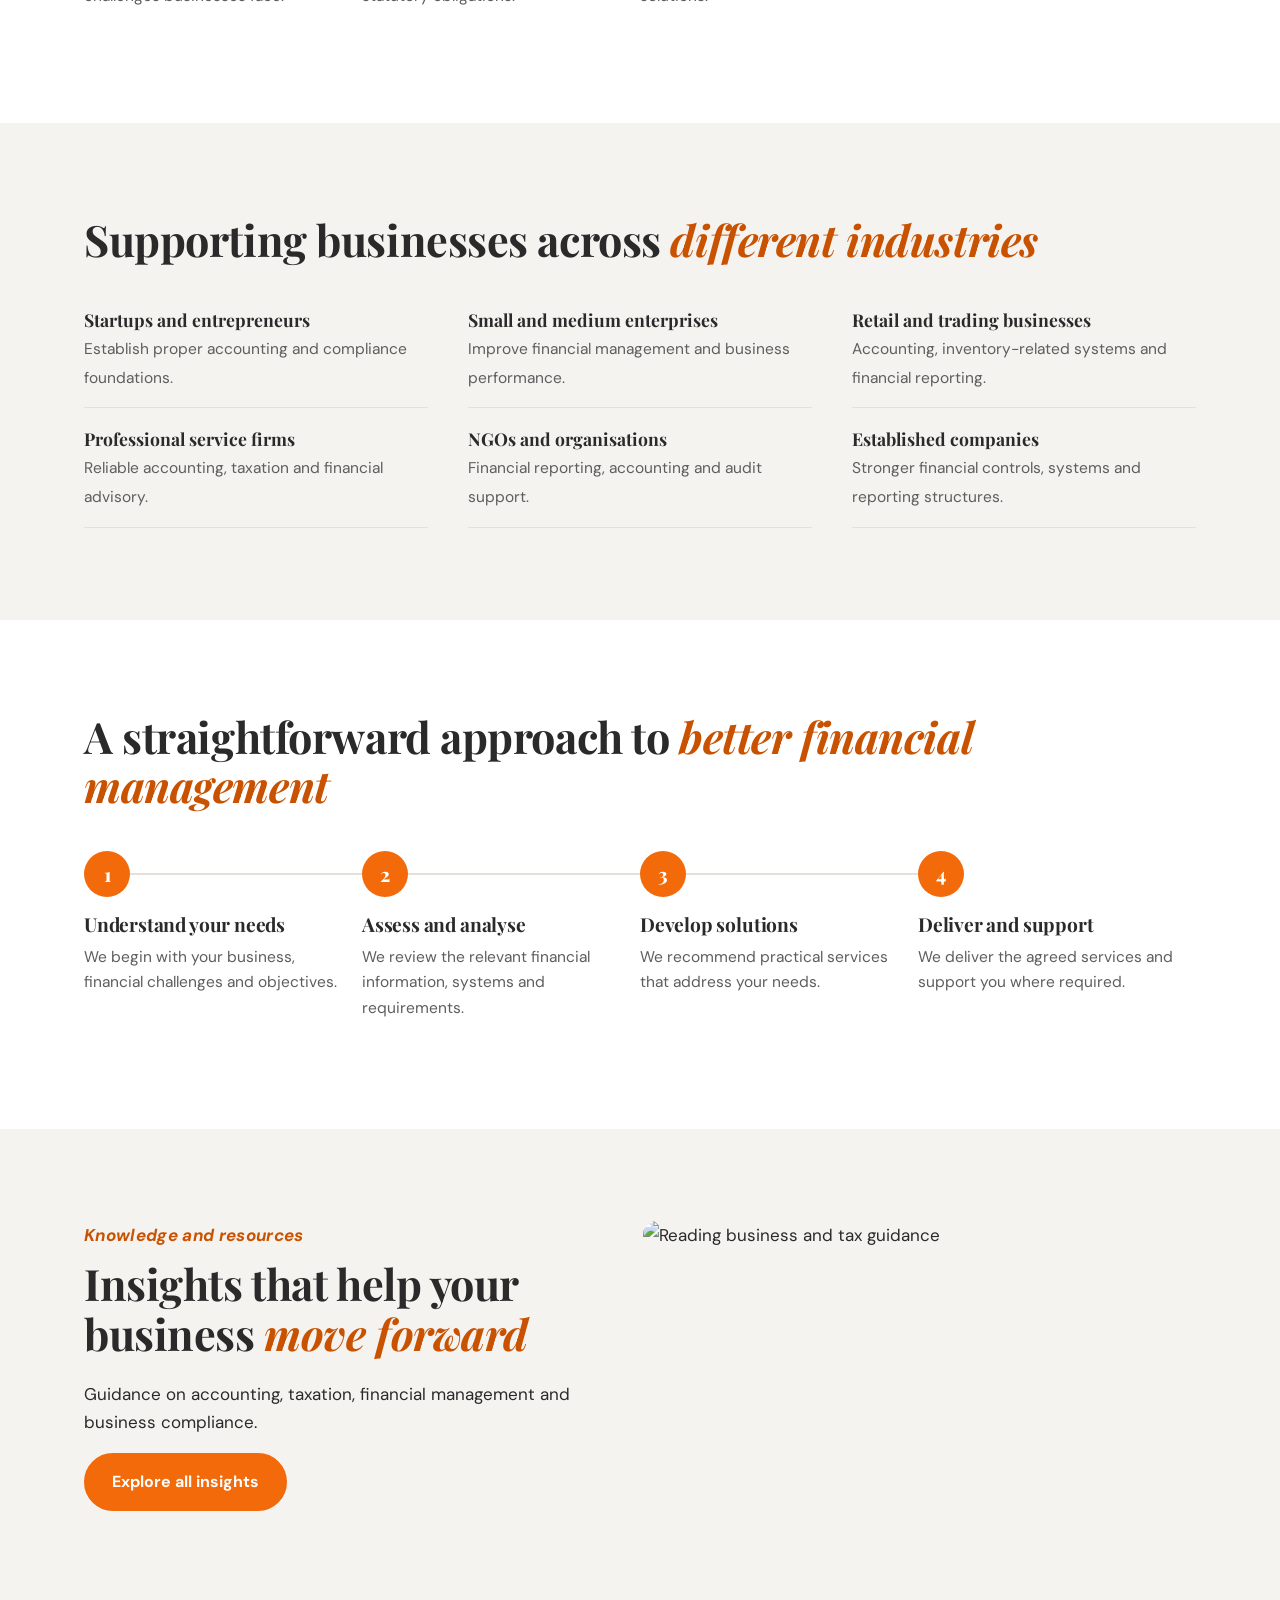
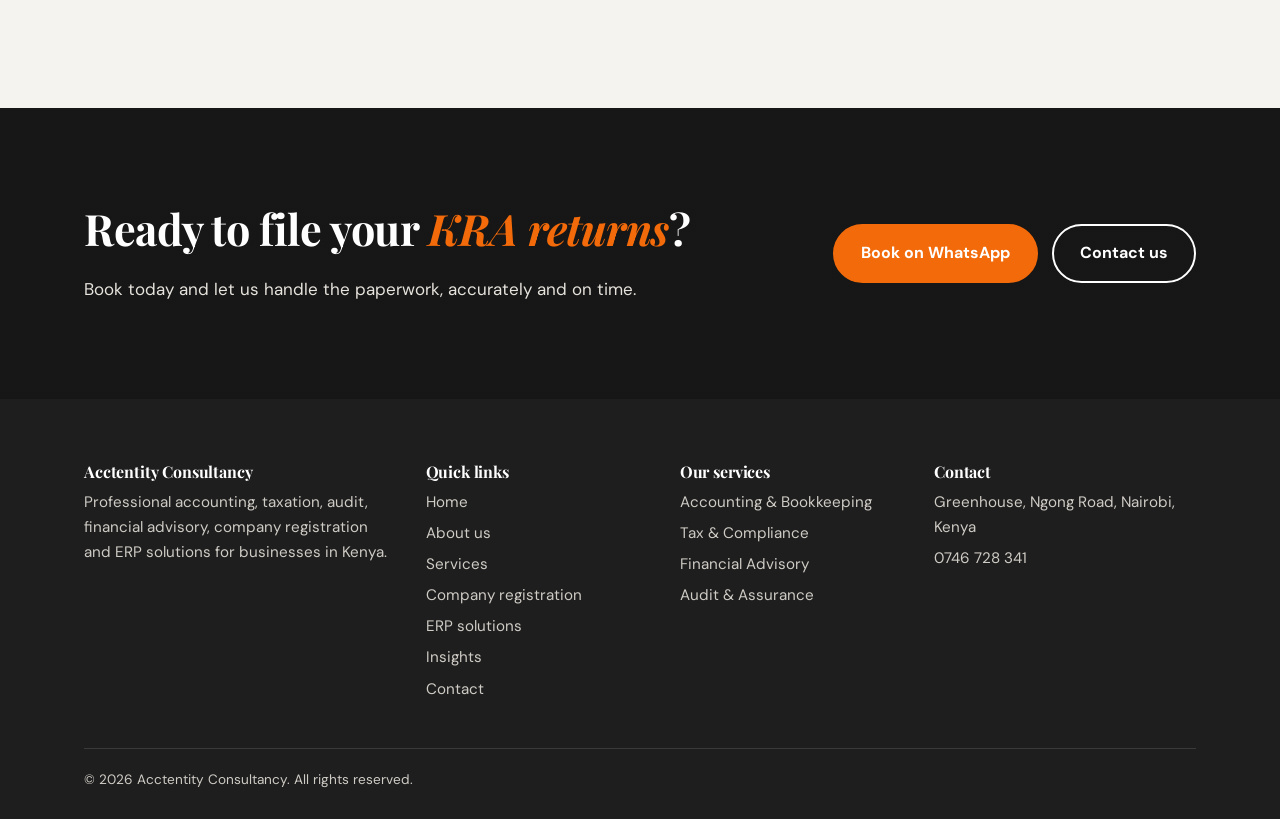
==== commit f5fe353a: "update Acctentity-Consultancy-Website" ====
--- a/index.html
+++ b/index.html
@@ -5,9 +5,13 @@
 <meta name="viewport" content="width=device-width, initial-scale=1">
 <title>Acctentity Consultancy - Accounting & Tax Services in Kenya</title>
 <meta name="description" content="Acctentity Consultancy offers accounting, bookkeeping, tax, audit, financial advisory, company registration and ERP solutions in Nairobi, Kenya.">
+<meta property="og:title" content="Acctentity Consultancy - Accounting & Tax Services in Kenya">
+<meta property="og:description" content="Accounting, tax, audit, company registration and ERP solutions in Nairobi.">
+<meta property="og:image" content="assets/img/og-image.webp">
 <link rel="icon" type="image/png" href="assets/img/favicon.png">
 <link rel="preconnect" href="https://fonts.googleapis.com">
-<link href="https://fonts.googleapis.com/css2?family=Bricolage+Grotesque:wght@500;700;800&family=DM+Sans:wght@400;500;700&display=swap" rel="stylesheet">
+<link rel="preconnect" href="https://fonts.gstatic.com" crossorigin>
+<link href="https://fonts.googleapis.com/css2?family=Playfair+Display:ital,wght@0,600;0,700;0,800;1,600;1,700&family=DM+Sans:ital,wght@0,400;0,500;0,700;1,400;1,500&display=swap" rel="stylesheet">
 <link rel="stylesheet" href="assets/css/style.css">
 <script type="application/ld+json">{"@context":"https://schema.org","@type":"AccountingService","name":"Acctentity Consultancy","telephone":"+254746728341","image":"assets/img/logo.png","address":{"@type":"PostalAddress","streetAddress":"Greenhouse, Ngong Road","addressLocality":"Nairobi","addressCountry":"KE"},"areaServed":"Kenya"}</script>
 </head>
@@ -23,24 +27,53 @@
 <button class="burger" id="bg" aria-label="Open menu" aria-expanded="false">&#9776;</button>
 </div></header>
 <main>
+
+<!-- HERO -->
 <div class="hero"><div class="w">
 <div><div class="loc">Acctentity Consultancy Kenya</div>
-<h1>Your trusted partner in accounting, tax and financial solutions</h1>
+<h1>Your trusted partner in <em>accounting, tax</em> and financial solutions</h1>
 <p>We help businesses take control of their finances, stay compliant and make informed decisions through professional accounting, taxation, audit, financial advisory and ERP solutions.</p>
 <p>From managing your books to registering your company and setting up accounting systems, we support your business at every stage.</p>
-<div class="row"><a class="btn" href="contact.html">Get a consultation</a><a class="btn ghost" href="services.html">Explore our services</a></div></div>
+<div class="row"><a class="btn" href="https://wa.me/254746728341?text=Hello%20Acctentity%2C%20I%20would%20like%20to%20book%20KRA%20returns">Book KRA returns</a><a class="btn ghost" href="services.html">Explore our services</a></div></div>
+<div class="hero-img"><img src="assets/img/hero.webp" alt="Acctentity advisor meeting a client in Nairobi" width="900" height="700" fetchpriority="high"></div>
 </div></div>
-<section><div class="w split"><div><div class="kick">Who we are</div><h2>Making financial management easier for your business</h2><a class="btn" href="about.html">Learn more about us</a></div>
+
+<!-- WHO WE ARE -->
+<section><div class="w split"><div><img class="photo" src="assets/img/about.webp" alt="The Acctentity Consultancy team" width="800" height="600" loading="lazy"><div class="kick">Who we are</div><h2>Making financial management <em>easier</em> for your business</h2><a class="btn" href="about.html">Learn more about us</a></div>
 <div><p>Running a successful business takes more than revenue. It takes proper financial management, accurate records, tax compliance and informed decisions.</p><p>At Acctentity Consultancy we understand the financial and administrative challenges businesses face. We provide professional accounting and business support that helps organisations operate efficiently, stay compliant and grow sustainably.</p><p>Whether you are starting a business, running an established company or improving your financial systems, we support you with practical expertise and reliable solutions.</p></div></div></section>
-<section class="soft"><div class="w"><div class="kick">What we do</div><h2>Comprehensive financial and business solutions</h2>
-<div class="grid" id="homesvc" style="margin-top:32px"><div class="svc"><h3>Accounting & Bookkeeping</h3><p>Accurate financial record management, bookkeeping, financial statements, reconciliations and management accounts.</p><a class="more" href="accounting.html">Explore accounting & bookkeeping</a></div><div class="svc"><h3>Tax & Compliance</h3><p>Support with VAT, PAYE, corporate tax, tax returns, tax advisory and KRA compliance.</p><a class="more" href="tax.html">Explore tax & compliance</a></div><div class="svc"><h3>Financial Advisory</h3><p>Financial analysis, budgeting, forecasting, business valuation and strategic financial guidance.</p><a class="more" href="advisory.html">Explore financial advisory</a></div><div class="svc"><h3>Audit & Assurance</h3><p>External audit, internal audit, financial statement reviews and internal controls assessment.</p><a class="more" href="audit.html">Explore audit & assurance</a></div></div>
-<div class="tiles"><div class="tile"><b>Company registration and corporate secretarial services</b><a href="company-registration.html">View company services</a></div><div class="tile"><b>ERP installation and management</b><a href="erp-solutions.html">View ERP solutions</a></div></div></div></section>
-<section><div class="w"><div class="kick">The Acctentity advantage</div><h2>Professional expertise. Practical solutions. Lasting value.</h2>
+
+<!-- SERVICES -->
+<section class="soft"><div class="w"><div class="kick">What we do</div><h2>Comprehensive financial and <em>business solutions</em></h2>
+<div class="grid" id="homesvc" style="margin-top:32px">
+<div class="svc"><img src="assets/img/svc-accounting.webp" alt="" width="600" height="360" loading="lazy"><h3>Accounting &amp; Bookkeeping</h3><p>Accurate financial record management, bookkeeping, financial statements, reconciliations and management accounts.</p><a class="more" href="accounting.html">Explore accounting &amp; bookkeeping</a></div>
+<div class="svc"><img src="assets/img/svc-tax.webp" alt="" width="600" height="360" loading="lazy"><h3>Tax &amp; Compliance</h3><p>Support with VAT, PAYE, corporate tax, tax returns, tax advisory and KRA compliance.</p><a class="more" href="tax.html">Explore tax &amp; compliance</a></div>
+<div class="svc"><img src="assets/img/svc-advisory.webp" alt="" width="600" height="360" loading="lazy"><h3>Financial Advisory</h3><p>Financial analysis, budgeting, forecasting, business valuation and strategic financial guidance.</p><a class="more" href="advisory.html">Explore financial advisory</a></div>
+<div class="svc"><img src="assets/img/svc-audit.webp" alt="" width="600" height="360" loading="lazy"><h3>Audit &amp; Assurance</h3><p>External audit, internal audit, financial statement reviews and internal controls assessment.</p><a class="more" href="audit.html">Explore audit &amp; assurance</a></div>
+</div>
+<div class="tiles">
+<div class="tile"><img src="assets/img/tile-registration.webp" alt="" width="600" height="400" loading="lazy"><b>Company registration and corporate secretarial services</b><a href="company-registration.html">View company services</a></div>
+<div class="tile"><img src="assets/img/tile-erp.webp" alt="" width="600" height="400" loading="lazy"><b>ERP installation and management</b><a href="erp-solutions.html">View ERP solutions</a></div>
+</div></div></section>
+
+<!-- WHY US -->
+<section><div class="w"><div class="kick">The Acctentity advantage</div><h2>Professional expertise. <em>Practical solutions.</em> Lasting value.</h2>
 <div class="why" style="margin-top:28px"><div><h3>Professional expertise</h3><p>Accounting and financial knowledge applied to the challenges businesses face.</p></div><div><h3>Compliance focused</h3><p>We help you understand and manage your financial and statutory obligations.</p></div><div><h3>Technology driven</h3><p>Financial expertise combined with ERP systems and technology solutions.</p></div><div><h3>Client focused</h3><p>Practical solutions built around your individual requirements.</p></div></div></div></section>
-<section class="soft"><div class="w"><h2>Supporting businesses across different industries</h2>
+
+<!-- WHO WE SERVE -->
+<section class="soft"><div class="w"><h2>Supporting businesses across <em>different industries</em></h2>
 <ul class="serve" style="margin-top:24px"><li><b>Startups and entrepreneurs</b><span>Establish proper accounting and compliance foundations.</span></li><li><b>Small and medium enterprises</b><span>Improve financial management and business performance.</span></li><li><b>Retail and trading businesses</b><span>Accounting, inventory-related systems and financial reporting.</span></li><li><b>Professional service firms</b><span>Reliable accounting, taxation and financial advisory.</span></li><li><b>NGOs and organisations</b><span>Financial reporting, accounting and audit support.</span></li><li><b>Established companies</b><span>Stronger financial controls, systems and reporting structures.</span></li></ul></div></section>
-<section><div class="w"><h2>A straightforward approach to better financial management</h2><div class="steps"><div><h3>Understand your needs</h3><p>We begin with your business, financial challenges and objectives.</p></div><div><h3>Assess and analyse</h3><p>We review the relevant financial information, systems and requirements.</p></div><div><h3>Develop solutions</h3><p>We recommend practical services that address your needs.</p></div><div><h3>Deliver and support</h3><p>We deliver the agreed services and support you where required.</p></div></div></div></section>
-<section class="soft"><div class="w"><div class="kick">Knowledge and resources</div><h2>Insights that help your business move forward</h2><p>Guidance on accounting, taxation, financial management and business compliance.</p><a class="btn" href="insights.html">Explore all insights</a></div></section>
+
+<!-- PROCESS -->
+<section><div class="w"><h2>A straightforward approach to <em>better financial management</em></h2><div class="steps"><div><h3>Understand your needs</h3><p>We begin with your business, financial challenges and objectives.</p></div><div><h3>Assess and analyse</h3><p>We review the relevant financial information, systems and requirements.</p></div><div><h3>Develop solutions</h3><p>We recommend practical services that address your needs.</p></div><div><h3>Deliver and support</h3><p>We deliver the agreed services and support you where required.</p></div></div></div></section>
+
+<!-- INSIGHTS -->
+<section class="soft"><div class="w split"><div><div class="kick">Knowledge and resources</div><h2>Insights that help your business <em>move forward</em></h2><p>Guidance on accounting, taxation, financial management and business compliance.</p><a class="btn" href="insights.html">Explore all insights</a></div>
+<div><img class="photo" src="assets/img/insights.webp" alt="Reading business and tax guidance" width="700" height="500" loading="lazy"></div></div></section>
+
+<!-- BOOKING BANNER -->
+<section class="banner"><div class="w"><div><h2>Ready to file your <em>KRA returns</em>?</h2><p>Book today and let us handle the paperwork, accurately and on time.</p></div>
+<div class="row"><a class="btn" href="https://wa.me/254746728341?text=Hello%20Acctentity%2C%20I%20would%20like%20to%20book%20KRA%20returns">Book on WhatsApp</a><a class="btn ghost" href="contact.html">Contact us</a></div></div></section>
+
 </main>
 <footer><div class="w"><div class="g">
 <div><h3>Acctentity Consultancy</h3><p>Professional accounting, taxation, audit, financial advisory, company registration and ERP solutions for businesses in Kenya.</p></div>
@@ -51,4 +84,4 @@
 <a class="wa" href="https://wa.me/254746728341" aria-label="Chat on WhatsApp">WhatsApp</a>
 <script src="assets/js/main.js"></script>
 </body>
-</html>
+</html>
--- a/assets/css/style.css
+++ b/assets/css/style.css
@@ -1,13 +1,21 @@
 :root{--o:#F26A0A;--od:#C85200;--k:#1E1E1E;--k2:#2C2C2C;--bg:#fff;--soft:#F5F3F0;--tx:#2A2A2A;--mu:#5E5E5E;--ln:#E4E0DA;
---h:"Bricolage Grotesque","Arial Black",sans-serif;--b:"DM Sans",Arial,sans-serif;box-sizing:border-box;padding-top:env(safe-area-inset-top,0px);padding-bottom:env(safe-area-inset-bottom,0px)}
+--h:"Playfair Display",Georgia,serif;--b:"DM Sans",Arial,sans-serif;box-sizing:border-box;padding-top:env(safe-area-inset-top,0px);padding-bottom:env(safe-area-inset-bottom,0px)}
 @media (prefers-color-scheme:dark){:root:not([data-theme="light"]){--bg:#161616;--soft:#202020;--tx:#ECE9E5;--mu:#A8A39C;--ln:#333}}
 *,*::before,*::after{box-sizing:border-box}html{scroll-behavior:smooth;scroll-padding-top:84px}
 body{margin:0;font:400 17px/1.65 var(--b);color:var(--tx);background:var(--bg)}
 img{max-width:100%}a{color:inherit}
 .w{max-width:1160px;margin:0 auto;padding:0 24px}
-h1,h2,h3{font-family:var(--h);line-height:1.1;margin:0 0 .5em;letter-spacing:-.02em}
-h1{font-size:clamp(2.3rem,5.4vw,4.1rem);font-weight:800}h2{font-size:clamp(1.8rem,3.6vw,2.7rem);font-weight:700}h3{font-size:1.2rem;font-weight:700}
+h1,h2,h3{font-family:var(--h);line-height:1.15;margin:0 0 .5em;letter-spacing:-.01em}
+h1{font-size:clamp(2.1rem,4.8vw,3.6rem);font-weight:800}h2{font-size:clamp(1.8rem,3.6vw,2.7rem);font-weight:700}h3{font-size:1.2rem;font-weight:700}
 p{margin:0 0 1em;max-width:62ch}
+
+/* Italics */
+em{font-style:italic}
+h1 em,h2 em{font-style:italic;font-weight:700;color:var(--od)}
+.hero h1 em,.ph h1 em,.banner h2 em{color:var(--o)}
+blockquote,.lead{font-family:var(--h);font-style:italic;font-size:1.25rem;line-height:1.5}
+.kick{font-style:italic;letter-spacing:.02em}
+
 .btn{display:inline-block;padding:14px 26px;border-radius:999px;font-weight:700;text-decoration:none;border:2px solid var(--o);background:var(--o);color:#fff;transition:background .2s,transform .2s;cursor:pointer;font-family:var(--b);font-size:1rem}
 .btn:hover{background:var(--od);border-color:var(--od)}.btn.ghost{background:transparent;color:inherit;border-color:currentColor}.btn.ghost:hover{background:rgba(255,255,255,.1)}
 a:focus-visible,button:focus-visible{outline:3px solid var(--o);outline-offset:3px}
@@ -19,11 +27,19 @@
 .nav ul a{text-decoration:none;font-weight:500;color:#2A2A2A;font-size:.97rem}.nav ul a:hover{color:var(--o)}
 .nav .btn{padding:10px 20px;font-size:.93rem}
 .burger{display:none;background:none;border:0;font-size:1.8rem;color:#2A2A2A;cursor:pointer}
+
+/* Hero with photo */
 .hero{background:var(--k);color:#fff;overflow:hidden}
-.hero .w{display:grid;grid-template-columns:1.25fr .75fr;gap:48px;align-items:center;padding-top:88px;padding-bottom:88px}
+.hero .w{display:grid;grid-template-columns:1.1fr .9fr;gap:48px;align-items:center;padding-top:88px;padding-bottom:88px}
 .hero .loc{color:var(--o);font-weight:700;margin-bottom:18px}
 .hero p{color:#CFCBC5}
 .hero .row{display:flex;gap:14px;flex-wrap:wrap;margin-top:28px}
+.hero-img img{width:100%;height:auto;display:block;border-radius:18px;object-fit:cover;box-shadow:0 24px 50px rgba(0,0,0,.4);border-bottom:6px solid var(--o)}
+
+/* Photos */
+.photo{width:100%;height:auto;display:block;border-radius:14px;object-fit:cover;margin-bottom:24px}
+.split>div>.photo:only-child{margin-bottom:0}
+
 .bars{display:flex;align-items:flex-end;gap:16px;height:340px;position:relative}
 .bars i{flex:1;background:#fff;border-radius:4px 4px 0 0;height:0;animation:grow 1.1s cubic-bezier(.2,.8,.2,1) forwards}
 .bars i:nth-child(1){--t:30%}.bars i:nth-child(2){--t:48%;animation-delay:.12s}.bars i:nth-child(3){--t:68%;animation-delay:.24s}.bars i:nth-child(4){--t:92%;animation-delay:.36s;background:var(--o)}
@@ -35,9 +51,13 @@
 section{padding:92px 0}.soft{background:var(--soft)}
 .split{display:grid;grid-template-columns:1fr 1.1fr;gap:56px;align-items:start}
 .kick{color:var(--od);font-weight:700;margin-bottom:10px}
-@media (prefers-color-scheme:dark){:root:not([data-theme="light"]) .kick{color:var(--o)}}
+@media (prefers-color-scheme:dark){:root:not([data-theme="light"]) .kick{color:var(--o)}:root:not([data-theme="light"]) h1 em,:root:not([data-theme="light"]) h2 em{color:var(--o)}}
 .grid{display:grid;gap:22px;grid-template-columns:repeat(auto-fit,minmax(250px,1fr))}
-.svc{background:var(--bg);border:1px solid var(--ln);border-top:5px solid var(--o);padding:28px;border-radius:6px}
+
+/* Service cards with photo on top */
+.svc{background:var(--bg);border:1px solid var(--ln);border-top:5px solid var(--o);padding:28px;border-radius:6px;overflow:hidden;transition:transform .25s,box-shadow .25s}
+.svc:hover{transform:translateY(-4px);box-shadow:0 14px 30px rgba(0,0,0,.1)}
+.svc img{display:block;width:calc(100% + 56px);max-width:none;height:auto;margin:-28px -28px 20px;object-fit:cover}
 .soft .svc{background:var(--bg)}
 .svc ul{padding-left:1.1em;margin:.8em 0 0;color:var(--mu);font-size:.95rem}.svc li{margin:.25em 0}
 .svc p{color:var(--mu);font-size:.97rem}
@@ -56,6 +76,14 @@
 .posts a{display:block;padding:22px;border:1px solid var(--ln);border-left:5px solid var(--o);text-decoration:none;font-weight:700;font-family:var(--h);border-radius:4px;background:var(--bg)}.posts a:hover{border-left-color:var(--k)}
 .cta{background:var(--o);color:#fff}.cta p{color:#FFE9D9}.cta .btn{background:var(--k);border-color:var(--k)}.cta .btn:hover{background:#000}.cta .btn.ghost{background:transparent;border-color:#fff}
 .cta .w{display:flex;justify-content:space-between;align-items:center;gap:32px;flex-wrap:wrap}.cta .row{display:flex;gap:14px;flex-wrap:wrap}
+
+/* Booking banner with background photo */
+.banner{background:linear-gradient(rgba(20,20,20,.72),rgba(20,20,20,.72)),url(../img/cta-banner.webp) center/cover no-repeat,var(--k);color:#fff;padding:96px 0}
+.banner .w{display:flex;justify-content:space-between;align-items:center;gap:32px;flex-wrap:wrap}
+.banner p{color:#E6E2DC;margin:0}
+.banner h2{color:#fff}
+.banner .row{display:flex;gap:14px;flex-wrap:wrap}
+
 .vals{display:grid;gap:16px;grid-template-columns:repeat(auto-fit,minmax(230px,1fr));margin-top:28px}
 .vals div{padding:16px 0;border-top:3px solid var(--o)}.vals b{font-family:var(--h);display:block}.vals span{color:var(--mu);font-size:.95rem}
 .mv{display:grid;gap:28px;grid-template-columns:repeat(auto-fit,minmax(300px,1fr));margin-top:36px}
@@ -69,16 +97,25 @@
 .nav ul,.nav>.btn{display:none}.burger{display:block}
 .nav.open ul{display:flex;flex-direction:column;position:absolute;top:72px;left:0;right:0;background:#fff;padding:18px 24px;gap:14px;border-bottom:1px solid var(--ln)}
 .hero .w,.split{grid-template-columns:1fr}.bars{height:220px}
+.hero .w{padding-top:56px;padding-bottom:56px}
 .steps{grid-template-columns:1fr 1fr;gap:32px 0}.steps div::after{display:none}
-footer .g{grid-template-columns:1fr 1fr}section{padding:64px 0}.pg .box ul{columns:1}}
+footer .g{grid-template-columns:1fr 1fr}section{padding:64px 0}.pg .box ul{columns:1}
+.banner{padding:64px 0}}
 @media (max-width:520px){footer .g{grid-template-columns:1fr}.steps{grid-template-columns:1fr}}
 .ph{background:var(--k);color:#fff;padding:72px 0}.ph p{color:#CFCBC5}.ph .loc{color:var(--o);font-weight:700;margin-bottom:12px}.ph h1{font-size:clamp(2rem,4.6vw,3.4rem);max-width:20ch}
 .tag{font:700 1.25rem var(--h);color:#fff;margin-bottom:16px}
 .nav li{position:relative}.nav .sub{display:none;position:absolute;top:100%;left:-14px;background:#fff;border:1px solid var(--ln);border-top:3px solid var(--o);padding:8px 0;min-width:240px;flex-direction:column;gap:0;box-shadow:0 10px 24px rgba(0,0,0,.12)}
 .nav .sub a{display:block;padding:9px 18px}.nav .dd:hover .sub,.nav .dd:focus-within .sub{display:flex}
 .nav a.on{color:var(--o)!important}
-.tiles{display:grid;gap:14px;grid-template-columns:repeat(auto-fit,minmax(250px,1fr));margin-top:30px}
-.tile{padding:18px 20px;border:1px solid var(--ln);border-left:5px solid var(--o);border-radius:4px;background:var(--bg)}.tile b{font-family:var(--h);display:block}.tile span{color:var(--mu);font-size:.95rem}
+
+/* Tiles with photo */
+.tiles{display:grid;gap:18px;grid-template-columns:repeat(auto-fit,minmax(250px,1fr));margin-top:30px}
+.tile{padding:18px 20px;border:1px solid var(--ln);border-left:5px solid var(--o);border-radius:4px;background:var(--bg);overflow:hidden}
+.tile img{display:block;width:calc(100% + 40px);max-width:none;height:auto;margin:-18px -20px 16px;object-fit:cover}
+.tile b{font-family:var(--h);display:block;margin-bottom:6px}.tile span{color:var(--mu);font-size:.95rem}
+.tile a{font-weight:700;color:var(--od);text-decoration:none}.tile a:hover{text-decoration:underline}
+@media (prefers-color-scheme:dark){:root:not([data-theme="light"]) .tile a{color:var(--o)}}
+
 .chk{list-style:none;padding:0;margin:24px 0 0;columns:2;column-gap:40px}.chk li{padding:6px 0 6px 28px;position:relative;break-inside:avoid}.chk li::before{content:"";position:absolute;left:0;top:14px;width:14px;height:8px;border-left:3px solid var(--o);border-bottom:3px solid var(--o);transform:rotate(-45deg)}
 .svc a.more{display:inline-block;margin-top:14px;font-weight:700;color:var(--od);text-decoration:none}.svc a.more:hover{text-decoration:underline}
 @media (prefers-color-scheme:dark){:root:not([data-theme="light"]) .svc a.more{color:var(--o)}}
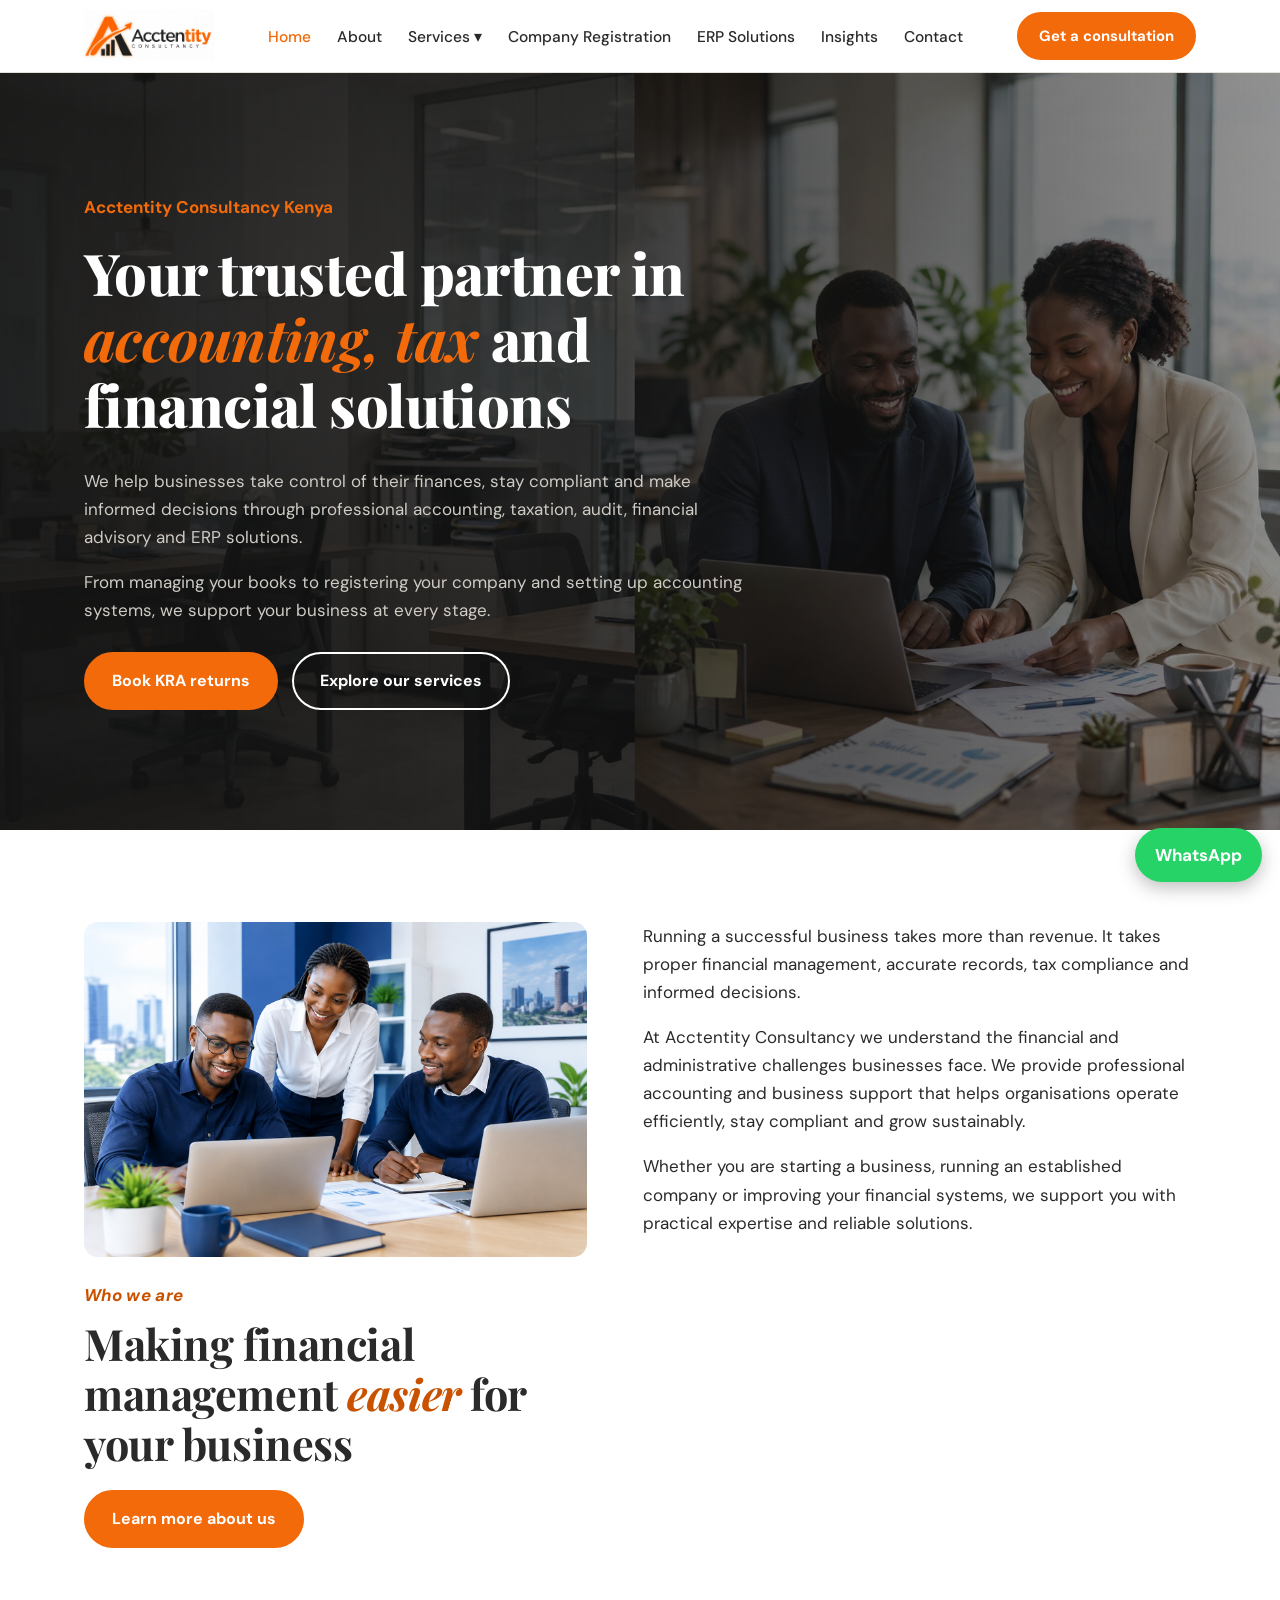
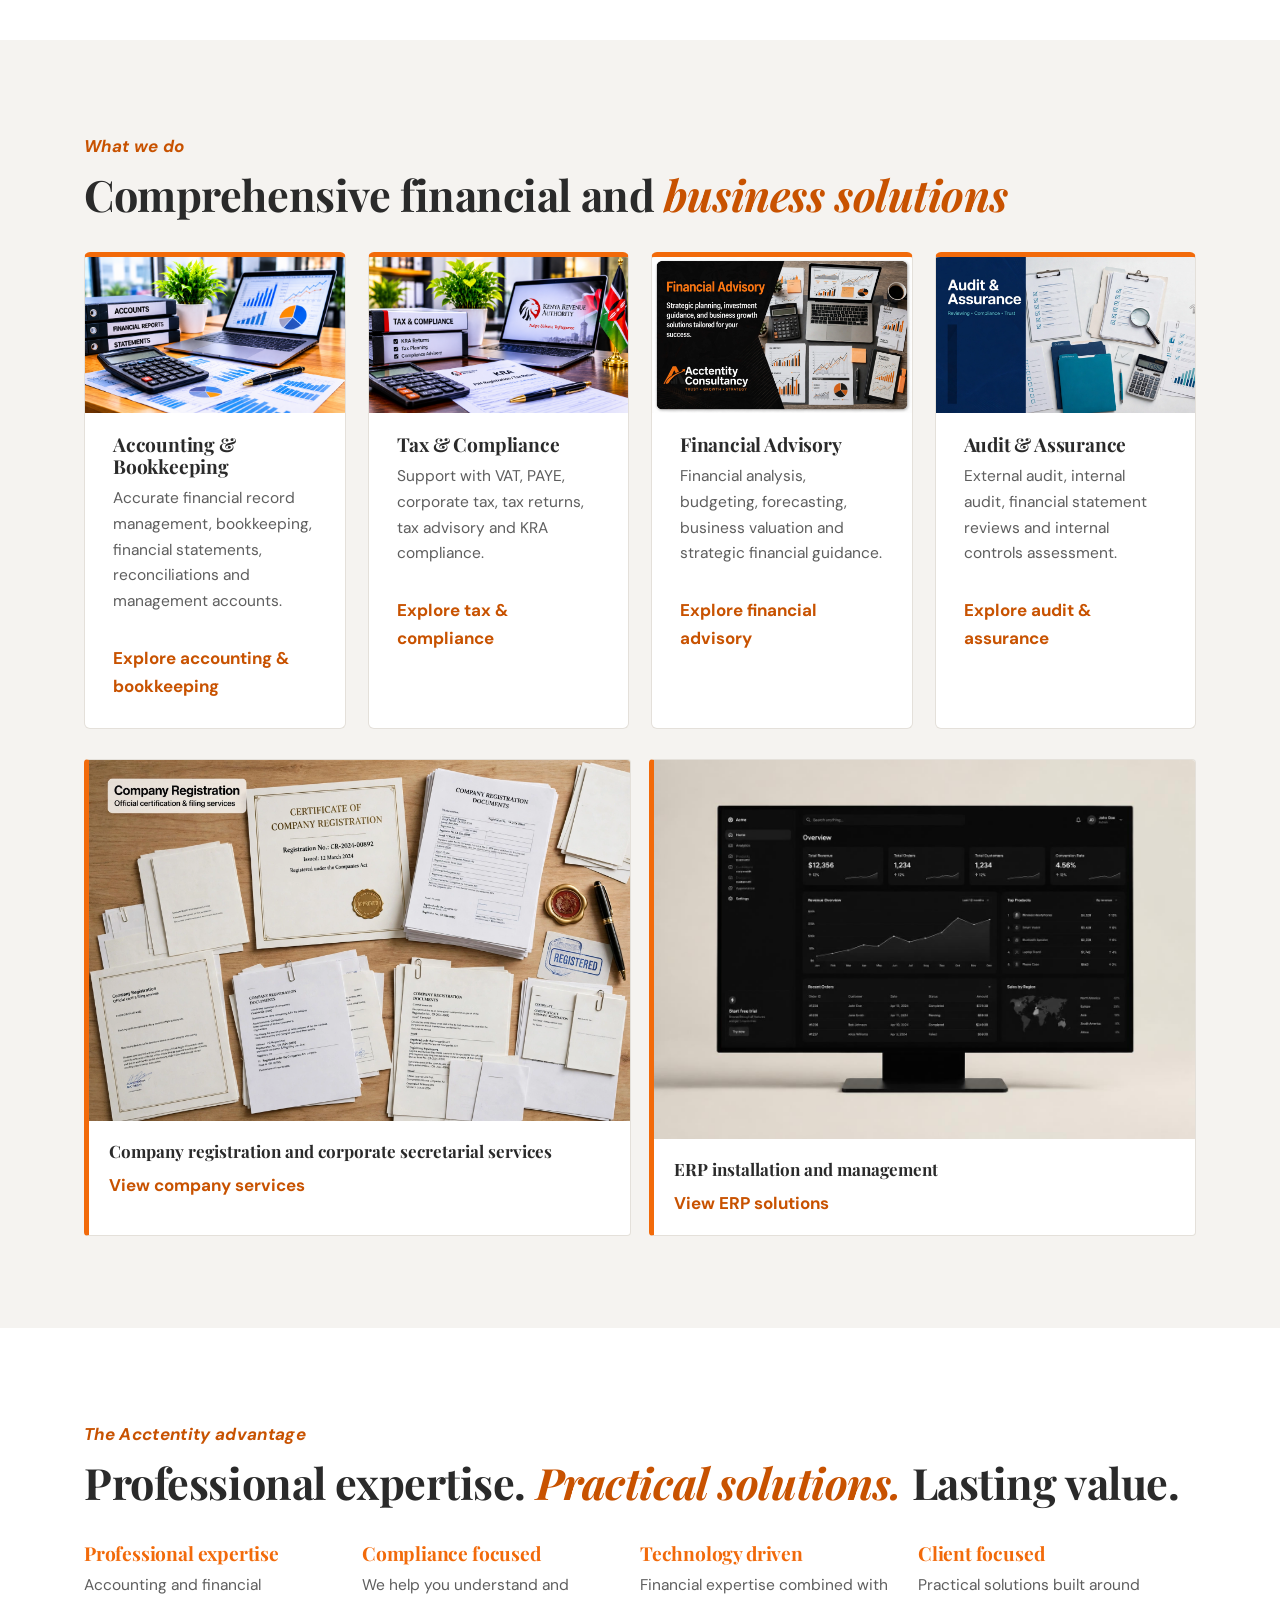
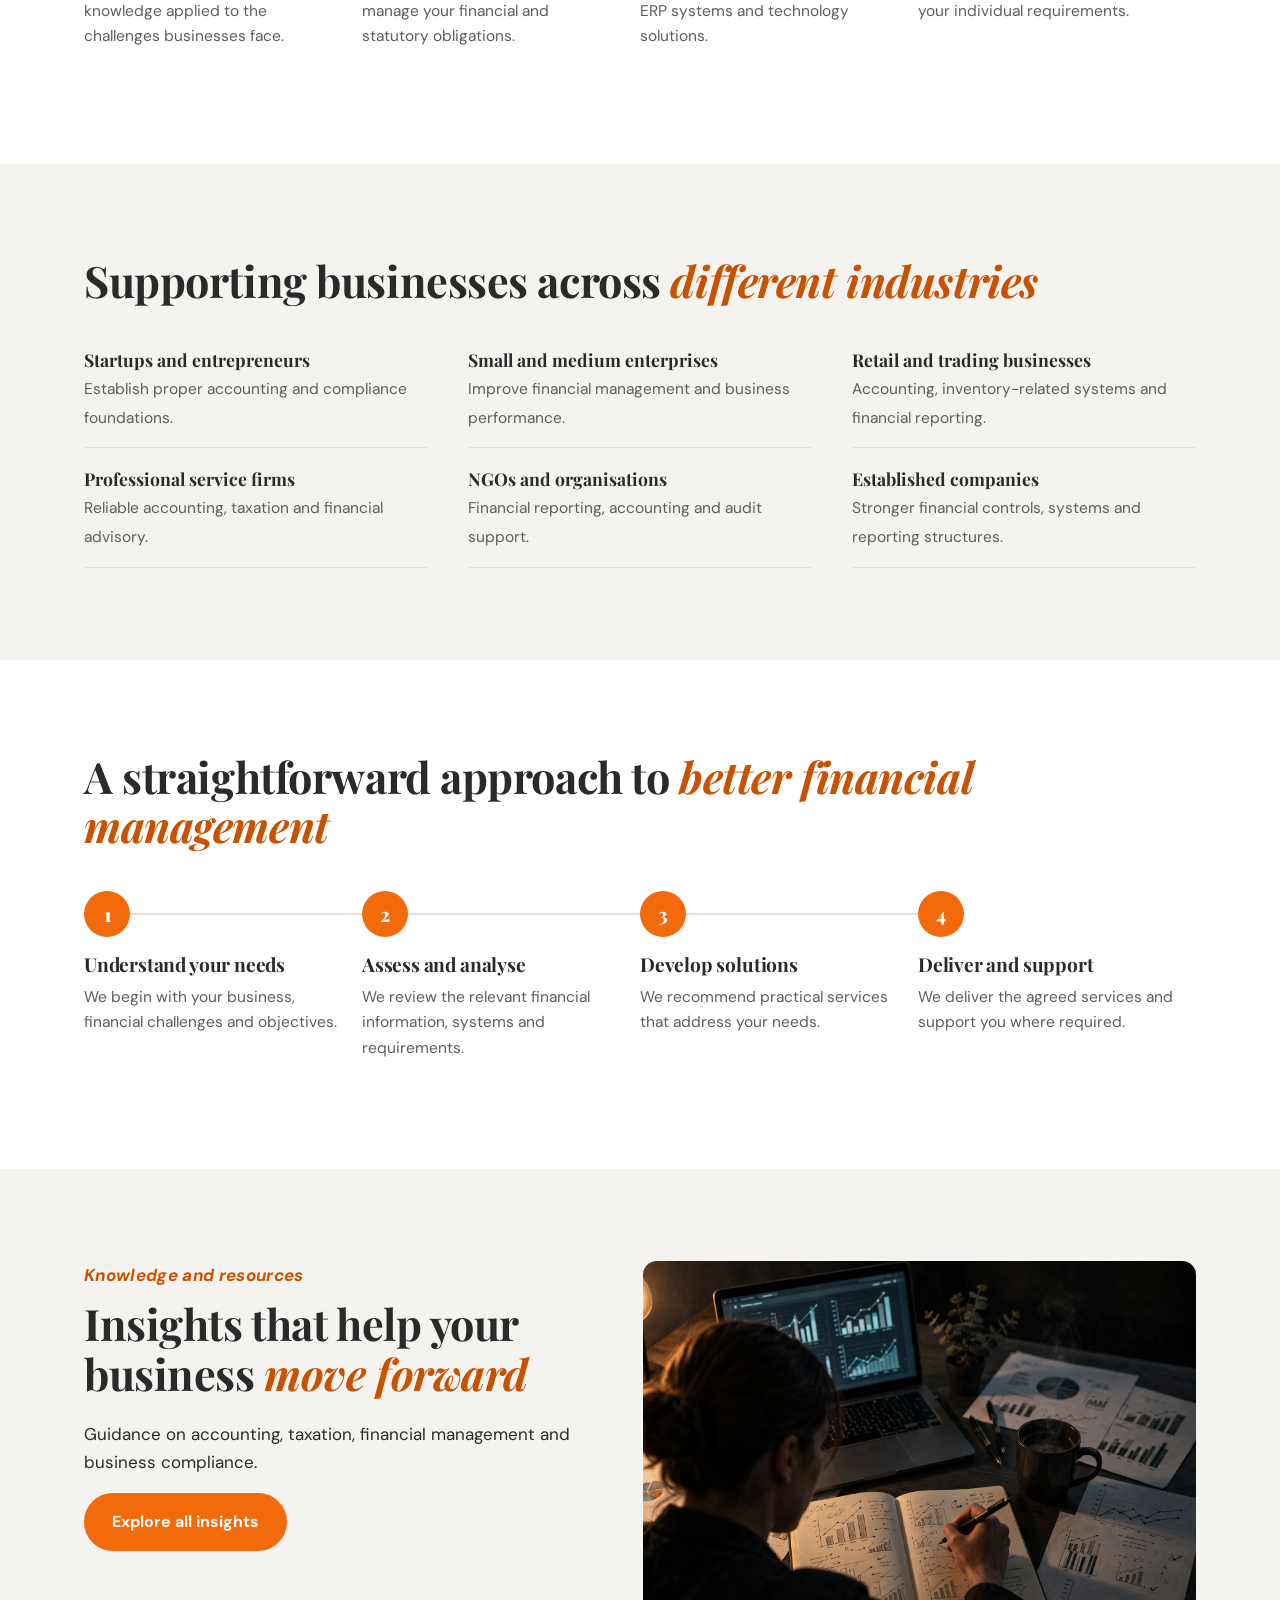
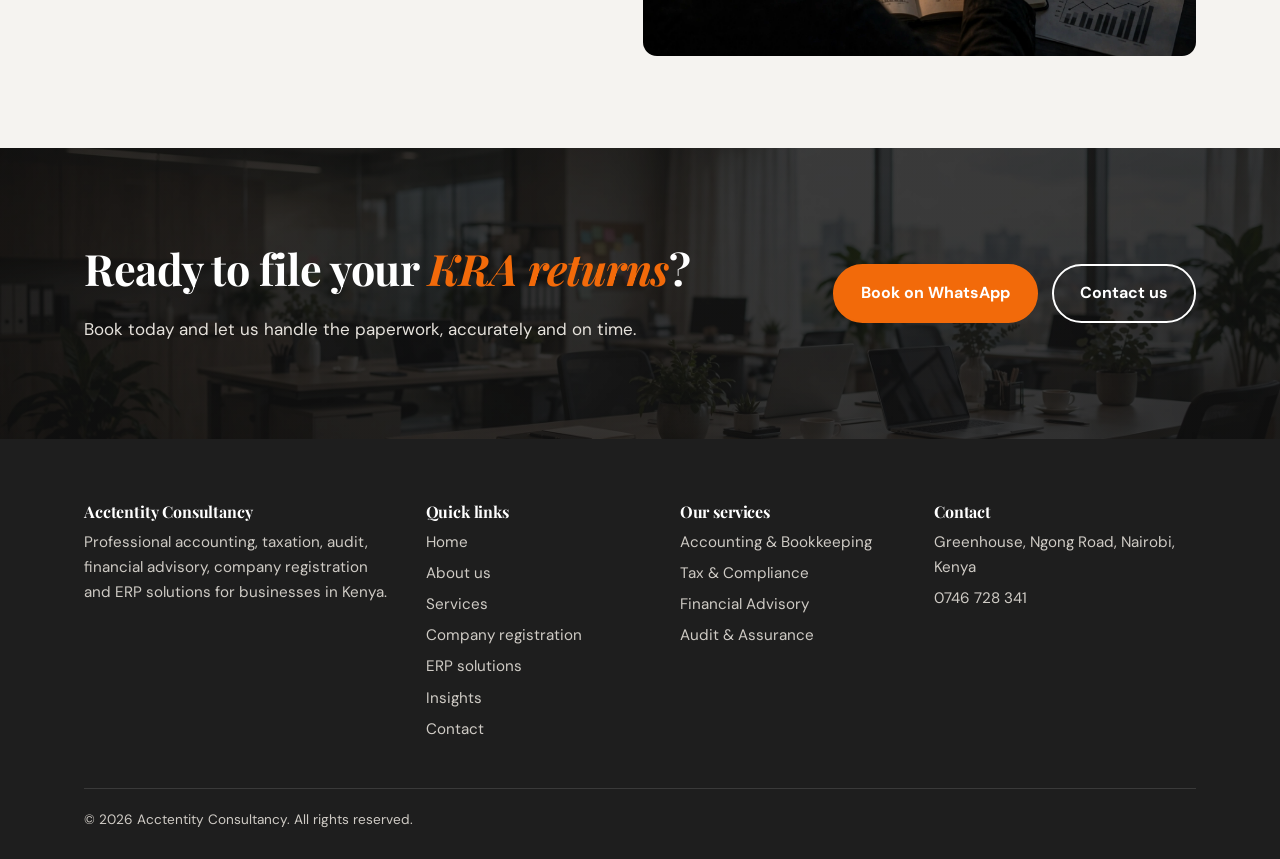
==== commit a247379e: "update Acctentity-Consultancy-Website" ====
--- a/index.html
+++ b/index.html
@@ -35,7 +35,6 @@
 <p>We help businesses take control of their finances, stay compliant and make informed decisions through professional accounting, taxation, audit, financial advisory and ERP solutions.</p>
 <p>From managing your books to registering your company and setting up accounting systems, we support your business at every stage.</p>
 <div class="row"><a class="btn" href="https://wa.me/254746728341?text=Hello%20Acctentity%2C%20I%20would%20like%20to%20book%20KRA%20returns">Book KRA returns</a><a class="btn ghost" href="services.html">Explore our services</a></div></div>
-<div class="hero-img"><img src="assets/img/hero.webp" alt="Acctentity advisor meeting a client in Nairobi" width="900" height="700" fetchpriority="high"></div>
 </div></div>
 
 <!-- WHO WE ARE -->
--- a/assets/css/style.css
+++ b/assets/css/style.css
@@ -29,12 +29,17 @@
 .burger{display:none;background:none;border:0;font-size:1.8rem;color:#2A2A2A;cursor:pointer}
 
 /* Hero with photo */
-.hero{background:var(--k);color:#fff;overflow:hidden}
+.hero{background:linear-gradient(90deg,rgba(20,20,20,.93) 0%,rgba(20,20,20,.78) 50%,rgba(20,20,20,.45) 100%),url(../img/hero-bg.webp) center/cover no-repeat,var(--k);color:#fff;overflow:hidden}
 .hero .w{display:grid;grid-template-columns:1.1fr .9fr;gap:48px;align-items:center;padding-top:88px;padding-bottom:88px}
 .hero .loc{color:var(--o);font-weight:700;margin-bottom:18px}
 .hero p{color:#CFCBC5}
 .hero .row{display:flex;gap:14px;flex-wrap:wrap;margin-top:28px}
-.hero-img img{width:100%;height:auto;display:block;border-radius:18px;object-fit:cover;box-shadow:0 24px 50px rgba(0,0,0,.4);border-bottom:6px solid var(--o)}
+.hero{position:relative}
+.hero .w>div:first-child{position:relative;z-index:1}
+.hero-img{position:absolute;top:0;right:0;bottom:0;width:46%}
+.hero-img img{width:100%;height:100%;display:block;object-fit:cover;object-position:center}
+.hero-img::after{content:"";position:absolute;inset:0;background:linear-gradient(90deg,var(--k) 0%,rgba(30,30,30,.55) 30%,rgba(30,30,30,0) 65%)}
+.hero-img::before{content:"";position:absolute;left:0;right:0;bottom:0;height:6px;background:var(--o);z-index:1}
 
 /* Photos */
 .photo{width:100%;height:auto;display:block;border-radius:14px;object-fit:cover;margin-bottom:24px}
@@ -52,7 +57,7 @@
 .split{display:grid;grid-template-columns:1fr 1.1fr;gap:56px;align-items:start}
 .kick{color:var(--od);font-weight:700;margin-bottom:10px}
 @media (prefers-color-scheme:dark){:root:not([data-theme="light"]) .kick{color:var(--o)}:root:not([data-theme="light"]) h1 em,:root:not([data-theme="light"]) h2 em{color:var(--o)}}
-.grid{display:grid;gap:22px;grid-template-columns:repeat(auto-fit,minmax(250px,1fr))}
+.grid{display:grid;gap:22px;grid-template-columns:repeat(auto-fit,minmax(min(250px,100%),1fr))}
 
 /* Service cards with photo on top */
 .svc{background:var(--bg);border:1px solid var(--ln);border-top:5px solid var(--o);padding:28px;border-radius:6px;overflow:hidden;transition:transform .25s,box-shadow .25s}
@@ -61,18 +66,18 @@
 .soft .svc{background:var(--bg)}
 .svc ul{padding-left:1.1em;margin:.8em 0 0;color:var(--mu);font-size:.95rem}.svc li{margin:.25em 0}
 .svc p{color:var(--mu);font-size:.97rem}
-.pg{margin-top:44px;display:grid;gap:22px;grid-template-columns:repeat(auto-fit,minmax(300px,1fr))}
+.pg{margin-top:44px;display:grid;gap:22px;grid-template-columns:repeat(auto-fit,minmax(min(300px,100%),1fr))}
 .pg .box{background:var(--k);color:#fff;padding:32px;border-radius:6px}.pg .box p{color:#CFCBC5}.pg .box ul{columns:2;padding-left:1.1em;color:#E6E2DC;font-size:.93rem}.pg .box h3{color:#fff}
-.why{display:grid;gap:0;grid-template-columns:repeat(auto-fit,minmax(230px,1fr))}
+.why{display:grid;gap:0;grid-template-columns:repeat(auto-fit,minmax(min(230px,100%),1fr))}
 .why div{padding:6px 28px 6px 0}.why h3{color:var(--o)}.why p{color:var(--mu);font-size:.97rem}
-.serve{list-style:none;padding:0;margin:0;display:grid;gap:0 40px;grid-template-columns:repeat(auto-fit,minmax(320px,1fr))}
+.serve{list-style:none;padding:0;margin:0;display:grid;gap:0 40px;grid-template-columns:repeat(auto-fit,minmax(min(320px,100%),1fr))}
 .serve li{padding:16px 0;border-bottom:1px solid var(--ln)}.serve b{font-family:var(--h);font-size:1.1rem;display:block}.serve span{color:var(--mu);font-size:.97rem}
 .steps{display:grid;grid-template-columns:repeat(4,1fr);gap:0;counter-reset:s;margin-top:40px;position:relative}
 .steps div{padding:0 22px 0 0;position:relative}
 .steps div::before{counter-increment:s;content:counter(s);display:grid;place-items:center;width:46px;height:46px;border-radius:50%;background:var(--o);color:#fff;font:800 1.2rem var(--h);margin-bottom:16px;position:relative;z-index:1}
 .steps div::after{content:"";position:absolute;top:22px;left:46px;right:0;height:2px;background:var(--ln)}.steps div:last-child::after{display:none}
 .steps p{color:var(--mu);font-size:.97rem}
-.posts{display:grid;gap:18px;grid-template-columns:repeat(auto-fit,minmax(280px,1fr));margin-top:32px}
+.posts{display:grid;gap:18px;grid-template-columns:repeat(auto-fit,minmax(min(280px,100%),1fr));margin-top:32px}
 .posts a{display:block;padding:22px;border:1px solid var(--ln);border-left:5px solid var(--o);text-decoration:none;font-weight:700;font-family:var(--h);border-radius:4px;background:var(--bg)}.posts a:hover{border-left-color:var(--k)}
 .cta{background:var(--o);color:#fff}.cta p{color:#FFE9D9}.cta .btn{background:var(--k);border-color:var(--k)}.cta .btn:hover{background:#000}.cta .btn.ghost{background:transparent;border-color:#fff}
 .cta .w{display:flex;justify-content:space-between;align-items:center;gap:32px;flex-wrap:wrap}.cta .row{display:flex;gap:14px;flex-wrap:wrap}
@@ -84,9 +89,9 @@
 .banner h2{color:#fff}
 .banner .row{display:flex;gap:14px;flex-wrap:wrap}
 
-.vals{display:grid;gap:16px;grid-template-columns:repeat(auto-fit,minmax(230px,1fr));margin-top:28px}
+.vals{display:grid;gap:16px;grid-template-columns:repeat(auto-fit,minmax(min(230px,100%),1fr));margin-top:28px}
 .vals div{padding:16px 0;border-top:3px solid var(--o)}.vals b{font-family:var(--h);display:block}.vals span{color:var(--mu);font-size:.95rem}
-.mv{display:grid;gap:28px;grid-template-columns:repeat(auto-fit,minmax(300px,1fr));margin-top:36px}
+.mv{display:grid;gap:28px;grid-template-columns:repeat(auto-fit,minmax(min(300px,100%),1fr));margin-top:36px}
 .mv div{background:var(--bg);padding:28px;border-radius:6px;border:1px solid var(--ln)}
 footer{background:var(--k);color:#CFCBC5;padding:64px 0 28px;font-size:.95rem}
 footer .g{display:grid;gap:36px;grid-template-columns:1.4fr 1fr 1fr 1.2fr}
@@ -94,10 +99,10 @@
 footer .c{border-top:1px solid #3a3a3a;margin-top:40px;padding-top:20px;font-size:.85rem}
 .wa{position:fixed;right:18px;bottom:calc(18px + env(safe-area-inset-bottom,0px));background:#25D366;color:#fff;font-weight:700;padding:13px 20px;border-radius:999px;text-decoration:none;z-index:30;box-shadow:0 6px 18px rgba(0,0,0,.25)}
 @media (max-width:900px){
-.nav ul,.nav>.btn{display:none}.burger{display:block}
-.nav.open ul{display:flex;flex-direction:column;position:absolute;top:72px;left:0;right:0;background:#fff;padding:18px 24px;gap:14px;border-bottom:1px solid var(--ln)}
 .hero .w,.split{grid-template-columns:1fr}.bars{height:220px}
 .hero .w{padding-top:56px;padding-bottom:56px}
+.hero-img{position:relative;width:100%;height:300px;border-radius:14px;overflow:hidden}
+.hero-img::after{display:none}
 .steps{grid-template-columns:1fr 1fr;gap:32px 0}.steps div::after{display:none}
 footer .g{grid-template-columns:1fr 1fr}section{padding:64px 0}.pg .box ul{columns:1}
 .banner{padding:64px 0}}
@@ -109,7 +114,7 @@
 .nav a.on{color:var(--o)!important}
 
 /* Tiles with photo */
-.tiles{display:grid;gap:18px;grid-template-columns:repeat(auto-fit,minmax(250px,1fr));margin-top:30px}
+.tiles{display:grid;gap:18px;grid-template-columns:repeat(auto-fit,minmax(min(250px,100%),1fr));margin-top:30px}
 .tile{padding:18px 20px;border:1px solid var(--ln);border-left:5px solid var(--o);border-radius:4px;background:var(--bg);overflow:hidden}
 .tile img{display:block;width:calc(100% + 40px);max-width:none;height:auto;margin:-18px -20px 16px;object-fit:cover}
 .tile b{font-family:var(--h);display:block;margin-bottom:6px}.tile span{color:var(--mu);font-size:.95rem}
@@ -122,4 +127,46 @@
 form{display:grid;gap:14px;max-width:560px}label{font-weight:700;font-size:.93rem;display:grid;gap:6px}
 input,select,textarea{font:inherit;padding:12px 14px;border:1px solid var(--ln);border-radius:6px;background:var(--bg);color:var(--tx)}
 .cinfo{display:grid;grid-template-columns:1fr 1fr;gap:56px}.cinfo h3{margin-top:1.2em}
-@media (max-width:900px){.nav .sub{display:block;position:static;border:0;box-shadow:none;padding:4px 0 0 14px;min-width:0}.nav .dd:hover .sub{display:block}.chk{columns:1}.cinfo{grid-template-columns:1fr}}+@media (max-width:900px){.chk{columns:1}.cinfo{grid-template-columns:1fr}}
+
+/* About page: big headline, two columns, wide photo */
+.about-hero{background:radial-gradient(ellipse 60% 90% at 12% 0%,rgba(242,106,10,.16),transparent 70%),var(--bg);padding:104px 0 36px}
+.about-hero .kick{text-transform:uppercase;letter-spacing:.18em;font-size:.8rem;font-style:normal}
+.about-hero h1{max-width:17ch;font-size:clamp(2.4rem,6vw,4.8rem);margin-bottom:0}
+.about-text{padding:40px 0 56px}
+.cols2{display:grid;grid-template-columns:1fr 1fr;gap:56px}
+.cols2 p{max-width:none;font-size:1.05rem;color:var(--mu)}
+.wide-photo{padding:0 0 88px}
+.wide-photo img{display:block;width:100%;height:clamp(300px,46vw,560px);object-fit:cover;border-radius:18px}
+@media (max-width:900px){.cols2{grid-template-columns:1fr;gap:0}.about-hero{padding:64px 0 24px}.wide-photo{padding-bottom:56px}}
+
+/* ===== Responsive hardening (all pages) ===== */
+body{overflow-x:clip}
+img{height:auto}
+h1,h2,h3{overflow-wrap:break-word}
+@media (max-width:1100px){
+.nav ul,.nav>.btn{display:none}.burger{display:block;padding:8px}
+.nav.open ul{display:flex;flex-direction:column;position:absolute;top:72px;left:0;right:0;background:#fff;padding:18px 24px;gap:14px;border-bottom:1px solid var(--ln);max-height:calc(100vh - 72px);overflow-y:auto;box-shadow:0 14px 24px rgba(0,0,0,.12)}
+.nav .sub{display:block;position:static;border:0;box-shadow:none;padding:4px 0 0 14px;min-width:0}
+.nav .dd:hover .sub{display:block}
+}
+@media (max-width:520px){
+body{font-size:16px}
+.w{padding:0 18px}
+section{padding:52px 0}
+.btn{padding:13px 22px}
+.hero .row .btn,.banner .row .btn,.cta .row .btn{flex:1 1 100%;text-align:center}
+.hero-img{height:240px}
+.svc,.mv div,.pg .box{padding:22px}
+.svc img{width:calc(100% + 44px);margin:-22px -22px 18px}
+.wa{padding:11px 16px;font-size:.9rem;right:12px}
+footer{padding-bottom:84px}
+}
+@media (max-width:360px){h1{font-size:1.9rem}h2{font-size:1.55rem}}
+
+/* Hero background photo */
+.hero .w{grid-template-columns:minmax(0,680px);padding-top:120px;padding-bottom:120px}
+@media (max-width:900px){
+.hero{background:linear-gradient(rgba(20,20,20,.82),rgba(20,20,20,.88)),url(../img/hero-bg.webp) 70% center/cover no-repeat,var(--k)}
+.hero .w{padding-top:72px;padding-bottom:72px}
+}
